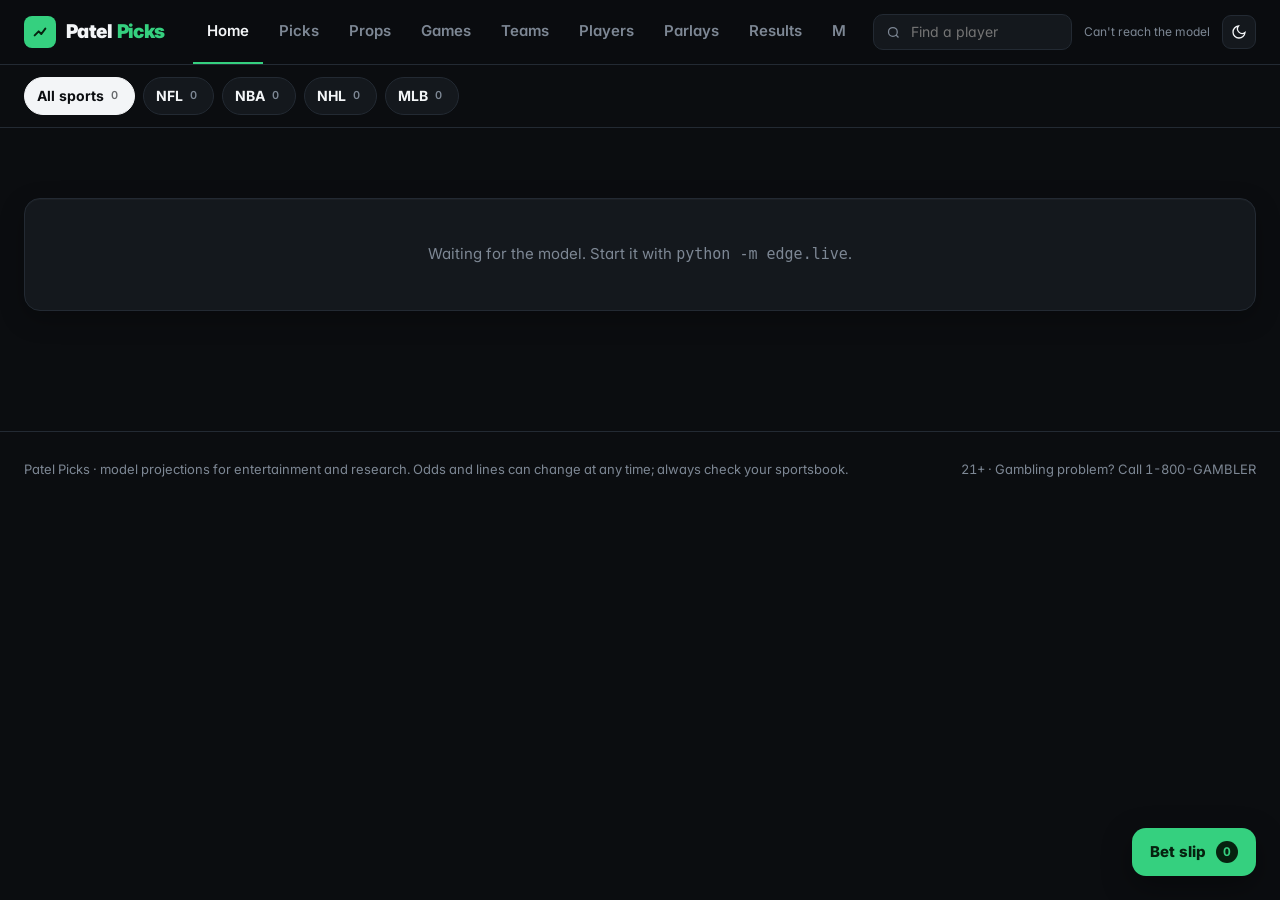
==== web/index.html @ 47a0e2b0 "Merge a6c08615571f9acd5035ccf985997f6c49878bfe into 767f4e6c9ce5c2189fecf7054cdefc708da5daf5" ====
<!doctype html>
<html lang="en" data-theme="dark">
<head>
<meta charset="utf-8">
<meta name="viewport" content="width=device-width, initial-scale=1, viewport-fit=cover">
<title>Patel Picks</title>
<meta name="description" content="Player prop projections for the NFL, NBA, NHL and MLB. Overs and unders with hit chances, grades and the stats behind every pick, updated all day.">
<meta property="og:title" content="Patel Picks">
<meta property="og:description" content="Player prop picks for every NFL, NBA, NHL and MLB game, with the stats behind each one.">
<meta property="og:type" content="website">
<meta name="theme-color" content="#0b0d10">
<link rel="manifest" href="manifest.webmanifest">
<link rel="apple-touch-icon" href="icons/apple-touch-icon.png">
<meta name="apple-mobile-web-app-capable" content="yes">
<meta name="mobile-web-app-capable" content="yes">
<meta name="apple-mobile-web-app-title" content="Patel Picks">
<meta name="apple-mobile-web-app-status-bar-style" content="black-translucent">
<link rel="stylesheet" href="pwa.css">
<script src="pwa.js" defer></script>
<link rel="icon" href="data:image/svg+xml,%3Csvg xmlns='http://www.w3.org/2000/svg' viewBox='0 0 64 64'%3E%3Crect width='64' height='64' rx='14' fill='%2335d07f'/%3E%3Cpath d='M14 44l14-14 9 9 14-18' fill='none' stroke='%230b0d10' stroke-width='7' stroke-linecap='round' stroke-linejoin='round'/%3E%3C/svg%3E">
<link rel="preconnect" href="https://fonts.googleapis.com">
<link href="https://fonts.googleapis.com/css2?family=Inter:wght@400;500;600;700;800;900&display=swap" rel="stylesheet">
<style>
:root,:root[data-theme="dark"]{
  --bg:#0b0d10;--bg2:#0f1216;--panel:#14181d;--panel2:#1a1f26;--panel3:#20262e;--line:#232a33;--line2:#2c343f;
  --ink:#f3f5f7;--ink2:#b9c1cc;--muted:#7d8794;
  --accent:#35d07f;--accent2:#1fb26a;--accent-ink:#06210f;--accent-soft:rgba(53,208,127,.12);
  --good:#35d07f;--good-soft:rgba(53,208,127,.14);--bad:#ff6b6b;--bad-soft:rgba(255,107,107,.13);
  --warn:#f5b942;--warn-soft:rgba(245,185,66,.14);--gold:#f5c451;
  --shadow:0 1px 0 rgba(255,255,255,.03) inset,0 8px 24px rgba(0,0,0,.25);
}
:root[data-theme="light"]{
  --bg:#f2f4f7;--bg2:#e9ecf1;--panel:#ffffff;--panel2:#f6f8fa;--panel3:#eef1f5;--line:#e3e7ed;--line2:#d6dce4;
  --ink:#0d1117;--ink2:#3d4652;--muted:#6c7684;
  --accent:#119c55;--accent2:#0b8547;--accent-ink:#ffffff;--accent-soft:rgba(17,156,85,.1);
  --good:#119c55;--good-soft:rgba(17,156,85,.1);--bad:#d43f3f;--bad-soft:rgba(212,63,63,.09);
  --warn:#a76400;--warn-soft:rgba(167,100,0,.1);--gold:#b7841b;
  --shadow:0 1px 2px rgba(15,23,42,.05),0 6px 18px rgba(15,23,42,.06);
}
*{box-sizing:border-box}
html,body{margin:0}
body{background:var(--bg);color:var(--ink);font:14px/1.45 Inter,-apple-system,BlinkMacSystemFont,"Segoe UI",sans-serif;-webkit-font-smoothing:antialiased;font-feature-settings:"tnum" 1,"cv11" 1}
a{color:inherit;text-decoration:none}
button{font:inherit;color:inherit;cursor:pointer}
img{display:block}
/* ---------- header ---------- */
header{position:sticky;top:0;z-index:30;background:color-mix(in srgb,var(--bg) 85%,transparent);backdrop-filter:saturate(1.4) blur(14px);border-bottom:1px solid var(--line)}
.hwrap{max-width:1280px;margin:0 auto;padding:0 24px;height:60px;display:flex;align-items:center;gap:28px}
.brand{display:flex;align-items:center;gap:10px;font-weight:900;font-size:17px;letter-spacing:-.03em;white-space:nowrap}
.brand .mk{width:28px;height:28px;border-radius:8px;background:var(--accent);display:grid;place-items:center;color:var(--accent-ink)}
.brand em{font-style:normal;color:var(--accent)}
nav.main{display:flex;gap:2px;height:100%;overflow-x:auto;scrollbar-width:none}
nav.main a{display:flex;align-items:center;padding:0 12px;color:var(--muted);font-weight:600;font-size:13.5px;border-bottom:2px solid transparent;white-space:nowrap}
nav.main a:hover{color:var(--ink)}
nav.main a.on{color:var(--ink);border-color:var(--accent)}
.hright{margin-left:auto;display:flex;align-items:center;gap:12px}
.live{font-size:12px;color:var(--muted);white-space:nowrap}
.dot{display:inline-block;width:7px;height:7px;border-radius:50%;background:var(--accent);margin-right:6px;animation:pulse 2s infinite}
@keyframes pulse{0%{box-shadow:0 0 0 0 rgba(53,208,127,.5)}70%{box-shadow:0 0 0 7px rgba(53,208,127,0)}100%{box-shadow:0 0 0 0 rgba(53,208,127,0)}}
.icon-btn{width:34px;height:34px;border-radius:9px;border:1px solid var(--line);background:var(--panel);display:grid;place-items:center}
.sub-bar{border-bottom:1px solid var(--line);background:var(--bg)}
.sbwrap{max-width:1280px;margin:0 auto;padding:10px 24px;display:flex;gap:8px;align-items:center;overflow-x:auto}
.sport{display:flex;align-items:center;gap:7px;border:1px solid var(--line);background:var(--panel);border-radius:999px;padding:6px 14px 6px 10px;font-weight:700;font-size:13px;white-space:nowrap}
.sport .c{font-size:11px;color:var(--muted);font-weight:600}
.sport.on{background:var(--ink);color:var(--bg);border-color:var(--ink)} .sport.on .c{color:var(--bg);opacity:.6}
/* ---------- layout ---------- */
main{max-width:1280px;margin:0 auto;padding:26px 24px 120px}
.ph{display:flex;align-items:flex-end;gap:16px;margin-bottom:18px;flex-wrap:wrap}
.ph h1{font-size:28px;font-weight:800;letter-spacing:-.035em;margin:0}
.ph p{margin:4px 0 0;color:var(--muted)}
.ph .act{margin-left:auto}
.sec{display:flex;align-items:center;margin:34px 0 14px}
.sec h2{font-size:18px;font-weight:800;letter-spacing:-.02em;margin:0}
.sec .more{margin-left:auto;font-size:13px;font-weight:600;color:var(--accent)}
.panel{background:var(--panel);border:1px solid var(--line);border-radius:16px;box-shadow:var(--shadow)}
.pad{padding:18px}
.muted{color:var(--muted)} .pos{color:var(--good)} .neg{color:var(--bad)}
.lbl{font-size:11px;font-weight:700;color:var(--muted);text-transform:uppercase;letter-spacing:.06em}
.kpis{display:grid;grid-template-columns:repeat(4,1fr);gap:12px}
.kpi{padding:16px 18px}
.kpi .v{font-size:28px;font-weight:800;letter-spacing:-.035em;margin-top:4px}
.kpi .d{font-size:12px;color:var(--muted)}
/* ---------- avatars ---------- */
.av{position:relative;flex:none;width:46px;height:46px}
.av .hs{width:46px;height:46px;border-radius:50%;background:var(--panel3);object-fit:cover;object-position:top;border:1px solid var(--line2)}
.av .fb{width:46px;height:46px;border-radius:50%;background:var(--panel3);display:grid;place-items:center;font-weight:800;color:var(--ink2);font-size:14px}
.av .tl{position:absolute;right:-4px;bottom:-3px;width:20px;height:20px;border-radius:50%;background:var(--panel);padding:2px;border:1px solid var(--line2)}
.av.lg,.av.lg .hs,.av.lg .fb{width:84px;height:84px}
.av.lg .tl{width:30px;height:30px}
.logo{width:22px;height:22px;object-fit:contain}
.logo.md{width:34px;height:34px} .logo.xl{width:64px;height:64px}
/* ---------- pick card ---------- */
.cards{display:grid;grid-template-columns:repeat(auto-fill,minmax(360px,1fr));gap:14px}
.pick{padding:16px;display:flex;flex-direction:column;gap:14px;transition:border-color .15s}
.pick:hover{border-color:var(--line2)}
.ptop{display:flex;align-items:center;gap:12px}
.pname{font-weight:700;font-size:15px;letter-spacing:-.01em;white-space:nowrap;overflow:hidden;text-overflow:ellipsis}
.pname:hover{color:var(--accent)}
.pmeta{font-size:12px;color:var(--muted);white-space:nowrap;overflow:hidden;text-overflow:ellipsis}
.conf{margin-left:auto;text-align:right}
.conf .v{font-size:22px;font-weight:800;letter-spacing:-.03em;line-height:1}
.conf .l{font-size:10.5px;color:var(--muted);font-weight:600;text-transform:uppercase;letter-spacing:.05em}
.market{display:flex;align-items:center;gap:10px;background:var(--panel2);border:1px solid var(--line);border-radius:12px;padding:10px 12px}
.market .side{font-weight:800;font-size:12px;border-radius:6px;padding:3px 7px;letter-spacing:.02em}
.side.over{background:var(--good-soft);color:var(--good)} .side.under{background:var(--bad-soft);color:var(--bad)}
.market .txt{font-weight:700;font-size:15px}
.market .txt small{font-weight:500;color:var(--muted);font-size:13px;margin-left:4px}
.odds{margin-left:auto;display:flex;flex-direction:column;align-items:center;justify-content:center;min-width:64px;padding:5px 10px;border-radius:9px;background:var(--panel3);border:1px solid var(--line2);font-weight:800;font-size:14px;line-height:1.1}
.odds small{font-size:9.5px;color:var(--muted);font-weight:600;letter-spacing:.04em;text-transform:uppercase}
.odds.add{transition:all .12s} .odds.add:hover{border-color:var(--accent)} .odds.add.on{background:var(--accent);border-color:var(--accent);color:var(--accent-ink)} .odds.add.on small{color:var(--accent-ink);opacity:.7}
.stats3{display:grid;grid-template-columns:repeat(4,1fr);gap:8px}
.st .l{font-size:10.5px;color:var(--muted);font-weight:600;text-transform:uppercase;letter-spacing:.05em}
.st .v{font-weight:700;font-size:14px;margin-top:2px}
.spark{display:flex;align-items:flex-end;gap:2px;height:26px}
.spark i{flex:1;border-radius:2px;background:var(--line2);min-height:3px}
.spark i.h{background:var(--good)} .spark i.m{background:var(--bad);opacity:.55}
.pfoot{display:flex;align-items:center;gap:10px;border-top:1px solid var(--line);padding-top:12px;font-size:12.5px}
.meter{display:flex;align-items:center;gap:7px;font-weight:700;font-size:12px;color:var(--ink2)}
.meter i{display:flex;gap:2px} .meter i b{width:7px;height:12px;border-radius:2px;background:var(--line2)} .meter i b.f{background:var(--accent)}
details.why{margin-left:auto}
details.why summary{list-style:none;cursor:pointer;color:var(--muted);font-weight:600;font-size:12.5px;display:flex;align-items:center;gap:4px}
details.why summary::-webkit-details-marker{display:none}
details.why summary:after{content:"›";transform:rotate(90deg);display:inline-block;transition:transform .15s}
details.why[open] summary:after{transform:rotate(-90deg)}
.whylist{margin:0;padding:12px 0 0;list-style:none;display:flex;flex-direction:column;gap:7px;font-size:13px;color:var(--ink2);grid-column:1/-1}
.whylist li{display:flex;gap:9px;align-items:flex-start}
.whylist li:before{content:"";flex:none;width:16px;height:16px;border-radius:50%;margin-top:1px;background:var(--good-soft) url("data:image/svg+xml,%3Csvg xmlns='http://www.w3.org/2000/svg' viewBox='0 0 16 16'%3E%3Cpath d='M4.5 8.2l2.2 2.2 4.8-4.8' fill='none' stroke='%2335d07f' stroke-width='1.8' stroke-linecap='round' stroke-linejoin='round'/%3E%3C/svg%3E") center/16px no-repeat}
.whylist li.c:before{background:var(--bad-soft) url("data:image/svg+xml,%3Csvg xmlns='http://www.w3.org/2000/svg' viewBox='0 0 16 16'%3E%3Cpath d='M5 8h6' fill='none' stroke='%23ff6b6b' stroke-width='1.8' stroke-linecap='round'/%3E%3C/svg%3E") center/16px no-repeat}
.why-wrap{display:none} .pick.open .why-wrap{display:block}
.tag{display:inline-flex;align-items:center;font-size:11px;font-weight:700;border-radius:6px;padding:2px 7px;letter-spacing:.02em}
.mv{margin-left:8px;font-size:12px;color:var(--muted);font-weight:600;white-space:nowrap}
.warnline{color:var(--warn)!important}
.tag.q{background:var(--warn-soft);color:var(--warn)} .tag.gray{background:var(--panel3);color:var(--muted)}
.tag.win{background:var(--good-soft);color:var(--good)} .tag.loss{background:var(--bad-soft);color:var(--bad)}
/* ---------- tables ---------- */
.tbl{overflow-x:auto}
table{border-collapse:collapse;width:100%}
th,td{padding:11px 14px;border-bottom:1px solid var(--line);text-align:left;white-space:nowrap}
th{font-size:10.5px;color:var(--muted);font-weight:700;text-transform:uppercase;letter-spacing:.06em;position:sticky;top:0;background:var(--panel);z-index:1}
th[data-s]{cursor:pointer;user-select:none} th[data-s]:hover{color:var(--ink)}
tr:last-child td{border-bottom:0}
tbody tr.go{cursor:pointer} tbody tr.go:hover td{background:var(--panel2)}
.r{text-align:right}
.pcell{display:flex;align-items:center;gap:10px}
.pcell .av,.pcell .av .hs,.pcell .av .fb{width:34px;height:34px} .pcell .av .tl{width:16px;height:16px}
.heat{display:inline-block;min-width:46px;text-align:center;padding:4px 6px;border-radius:7px;font-weight:700;font-size:12.5px}
/* ---------- controls ---------- */
.filters{display:flex;gap:8px;flex-wrap:wrap;align-items:center;margin-bottom:14px}
.search{display:flex;align-items:center;gap:8px;border:1px solid var(--line);background:var(--panel);border-radius:10px;padding:0 12px;height:38px;min-width:260px}
.search input{border:0;background:none;color:var(--ink);font:inherit;outline:none;width:100%}
select{border:1px solid var(--line);background:var(--panel);color:var(--ink);border-radius:10px;padding:0 10px;height:38px;font:inherit;font-weight:500}
.chip{border:1px solid var(--line);background:var(--panel);border-radius:999px;padding:7px 13px;font-weight:600;font-size:13px}
.chip.on{background:var(--accent-soft);border-color:var(--accent);color:var(--accent)}
.seg{display:inline-flex;background:var(--panel);border:1px solid var(--line);border-radius:11px;padding:3px;gap:2px}
.seg button{border:0;background:none;padding:7px 14px;border-radius:8px;font-weight:600;font-size:13px;color:var(--muted)}
.seg button.on{background:var(--panel3);color:var(--ink)}
/* ---------- games ---------- */
.gcards{display:grid;grid-template-columns:repeat(auto-fill,minmax(300px,1fr));gap:14px}
.gcard{padding:16px;display:block;transition:border-color .15s}
.gcard:hover{border-color:var(--line2)}
.gtime{display:flex;align-items:center;justify-content:space-between;font-size:12px;color:var(--muted);font-weight:600;margin-bottom:12px}
.trow{display:flex;align-items:center;gap:10px;padding:5px 0}
.trow .nm{font-weight:700;font-size:15px} .trow .rec{font-size:12px;color:var(--muted);margin-left:4px}
.trow .sc{margin-left:auto;font-weight:800;font-size:18px;letter-spacing:-.02em}
.trow .ln{width:64px;text-align:right;font-size:12.5px;color:var(--ink2);font-weight:600}
.wpbar{display:flex;height:5px;border-radius:3px;overflow:hidden;margin:12px 0 8px;background:var(--line)}
.gfoot{display:flex;justify-content:space-between;font-size:12px;color:var(--muted)}
.hero{display:grid;grid-template-columns:1fr auto 1fr;align-items:center;gap:20px;padding:26px}
.hero .t{display:flex;flex-direction:column;align-items:center;gap:8px;text-align:center}
.hero .t .nm{font-weight:800;font-size:18px} .hero .t .s{font-size:44px;font-weight:900;letter-spacing:-.04em;line-height:1}
.hero .mid{text-align:center;color:var(--muted);font-size:12px}
.script p{margin:0 0 10px;color:var(--ink2);line-height:1.6}
.script p:first-child{color:var(--ink);font-weight:600}
.two{display:grid;grid-template-columns:1.4fr 1fr;gap:14px}
.halves{display:grid;grid-template-columns:1fr 1fr;gap:14px}
/* ---------- player page ---------- */
.phero{display:flex;align-items:center;gap:20px;padding:22px}
.phero h1{margin:0;font-size:30px;font-weight:900;letter-spacing:-.035em}
.chart-big{display:flex;align-items:flex-end;gap:5px;height:170px;position:relative;padding-top:10px}
.chart-big .b{flex:1;display:flex;flex-direction:column;align-items:center;justify-content:flex-end;height:100%;gap:4px;position:relative}
.chart-big .b i{width:100%;max-width:34px;border-radius:5px 5px 2px 2px;background:var(--line2)}
.chart-big .b i.h{background:var(--good)} .chart-big .b i.m{background:var(--bad);opacity:.6}
.chart-big .b span{font-size:11px;font-weight:700} .chart-big .b em{font-style:normal;font-size:10px;color:var(--muted)}
.chart-big .ln{position:absolute;left:0;right:0;border-top:2px dashed var(--ink2);opacity:.6;z-index:2}
.chart-big .ln b{position:absolute;right:0;top:-20px;font-size:11px;background:var(--ink);color:var(--bg);padding:1px 6px;border-radius:5px}
.hits{display:grid;grid-template-columns:repeat(5,1fr);gap:8px}
.hit{border-radius:12px;padding:10px;text-align:center;border:1px solid var(--line)}
.hit .v{font-size:18px;font-weight:800} .hit .l{font-size:10.5px;color:var(--muted);font-weight:700;text-transform:uppercase;letter-spacing:.05em}
.kv{display:grid;grid-template-columns:auto 1fr;gap:9px 18px;font-size:13.5px}
.kv span:nth-child(odd){color:var(--muted)} .kv span:nth-child(even){font-weight:600}
.tags span{display:inline-block;background:var(--panel3);border:1px solid var(--line2);border-radius:8px;padding:3px 9px;margin:3px 5px 3px 0;font-size:12px;font-weight:500}
/* ---------- slip ---------- */
.slipbtn{position:fixed;right:24px;bottom:24px;z-index:40;background:var(--accent);color:var(--accent-ink);border:0;border-radius:14px;padding:13px 18px;font-weight:800;box-shadow:0 10px 30px rgba(0,0,0,.35);display:flex;align-items:center;gap:10px}
.slipbtn.up::after{content:"";position:absolute;top:-4px;right:-4px;width:12px;height:12px;border-radius:50%;background:#22c55e;border:2px solid var(--bg,#000)}
.slipbtn b{background:var(--accent-ink);color:var(--accent);border-radius:999px;min-width:22px;height:22px;display:grid;place-items:center;font-size:12px;padding:0 6px}
.drawer{position:fixed;top:0;right:0;bottom:0;width:min(420px,100%);background:var(--panel);border-left:1px solid var(--line);z-index:50;transform:translateX(100%);transition:transform .22s ease;display:flex;flex-direction:column}
.drawer.open{transform:none;box-shadow:-20px 0 50px rgba(0,0,0,.4)}
.dh{padding:18px;border-bottom:1px solid var(--line);display:flex;align-items:center;gap:8px}
.db{padding:6px 18px;overflow-y:auto;flex:1}
.df{padding:18px;border-top:1px solid var(--line);background:var(--panel2)}
.leg{display:flex;gap:12px;align-items:center;padding:14px 0;border-bottom:1px solid var(--line)}
.x{margin-left:auto;border:0;background:var(--panel3);border-radius:9px;padding:7px 11px;font-weight:600}
.rm{border:0;background:none;color:var(--muted);font-size:20px;margin-left:auto}
.btn{border:0;border-radius:11px;padding:11px 16px;font-weight:700;background:var(--panel3);width:100%}
.btn.pri{background:var(--accent);color:var(--accent-ink)}
.note{font-size:12.5px;color:var(--muted);line-height:1.5}
.notice{display:flex;gap:10px;background:var(--panel);border:1px solid var(--line);border-left:3px solid var(--warn);border-radius:12px;padding:12px 14px;font-size:13px;color:var(--ink2);margin-bottom:16px}
.empty{color:var(--muted);padding:44px 20px;text-align:center}
/* ---------- parlays ---------- */
.parlay{padding:18px;display:flex;flex-direction:column;gap:12px}
.parlay .hd{display:flex;align-items:center;gap:10px}
.parlay .hd b{font-size:16px;font-weight:800}
.plegs{display:flex;flex-direction:column}
.pleg{display:flex;align-items:center;gap:10px;padding:9px 0;border-bottom:1px dashed var(--line)}
.pleg:last-child{border-bottom:0}
.pleg .av,.pleg .av .hs,.pleg .av .fb{width:32px;height:32px} .pleg .av .tl{display:none}
.payout{display:grid;grid-template-columns:repeat(3,1fr);gap:8px;background:var(--panel2);border-radius:12px;padding:12px}
.payout .v{font-size:19px;font-weight:800;letter-spacing:-.02em}
/* ---------- charts ---------- */
.chart{position:relative}
.chart svg{display:block;width:100%;height:auto;overflow:visible}
.tip{position:absolute;pointer-events:none;background:var(--ink);color:var(--bg);font-size:12px;font-weight:600;padding:6px 9px;border-radius:8px;white-space:nowrap;transform:translate(-50%,-120%);opacity:0;transition:opacity .1s;z-index:3}
@media (max-width:900px){
  .hwrap{padding:0 14px;gap:14px} .live{display:none} main{padding:18px 14px 120px} .sbwrap{padding:10px 14px}
  .kpis{grid-template-columns:repeat(2,1fr)} .two,.halves{grid-template-columns:1fr} .cards,.gcards{grid-template-columns:1fr}
  .hero{grid-template-columns:1fr auto 1fr;padding:18px;gap:8px} .hero .t .s{font-size:32px} .hits{grid-template-columns:repeat(3,1fr)}
  .search{min-width:0;flex:1} .stats3{grid-template-columns:repeat(2,1fr)}
}

/* ===== v3: larger type, organized layout ===== */
body{font-size:15px}
.hwrap{max-width:1360px;height:64px} main{max-width:1360px;padding:30px 24px 120px} .sbwrap{max-width:1360px;padding:12px 24px}
.brand{font-size:19px} .brand .mk{width:32px;height:32px}
nav.main a{font-size:15px;padding:0 14px}
.sport{font-size:14px;padding:8px 16px 8px 12px}
.ph h1{font-size:34px} .ph p{font-size:15.5px}
.sec{margin:40px 0 16px} .sec h2{font-size:22px} .sec .sub{color:var(--muted);font-size:14px;margin-left:12px}
.lbl{font-size:12px}
.kpi .v{font-size:32px} .kpi .d{font-size:13px}
.av,.av .hs,.av .fb{width:56px;height:56px} .av .tl{width:24px;height:24px}
.pname{font-size:17px} .pmeta{font-size:13.5px}
.conf .v{font-size:30px} .conf .l{font-size:11.5px}
.market{padding:12px 14px} .market .txt{font-size:19px} .market .txt small{font-size:14px} .market .side{font-size:13px;padding:4px 9px}
.odds{font-size:16px;min-width:72px;padding:7px 12px} .odds small{font-size:10.5px}
.st .l{font-size:11.5px} .st .v{font-size:17px}
.pfoot{font-size:13.5px}
.note{font-size:13.5px}
th{font-size:11.5px;padding:13px 16px} td{padding:13px 16px;font-size:14.5px}
.pcell .av,.pcell .av .hs,.pcell .av .fb{width:40px;height:40px} .pcell .av .tl{width:18px;height:18px}
.heat{font-size:13.5px;min-width:52px}
.search{height:44px;min-width:320px} select{height:44px;font-size:14.5px} .chip{font-size:14px;padding:9px 15px} .seg button{font-size:14px;padding:9px 16px}
.trow .nm{font-size:16.5px} .trow .sc{font-size:20px}
.cards{grid-template-columns:repeat(auto-fill,minmax(400px,1fr));gap:16px}
.cols2{display:grid;grid-template-columns:1fr 1fr;gap:16px}
.listhd{display:flex;align-items:center;gap:10px;padding:16px 18px;border-bottom:1px solid var(--line)}
.listhd h3{margin:0;font-size:18px;font-weight:800;letter-spacing:-.02em}
.listhd .badge{font-size:12px;font-weight:800;border-radius:7px;padding:4px 9px}
.prow{display:grid;grid-template-columns:auto minmax(0,1fr) 210px 150px auto;gap:14px;align-items:center;padding:12px 18px;border-bottom:1px solid var(--line)}
.prow:last-child{border-bottom:0} .prow:hover{background:var(--panel2)}
.prow .av,.prow .av .hs,.prow .av .fb{width:48px;height:48px} .prow .av .tl{width:20px;height:20px}
.prow .pname{font-size:16px;display:block}
.prow .ln{font-weight:800;font-size:16px} .prow .ln small{display:block;font-size:12.5px;color:var(--muted);font-weight:500}
.prow .ch{text-align:right;font-weight:800;font-size:18px} .prow .ch small{display:block;font-size:12.5px;color:var(--muted);font-weight:500}
.side.over,.side.under{font-weight:800;border-radius:6px;padding:3px 8px;font-size:13px}
.grid2{display:grid;grid-template-columns:1fr 1fr;gap:0 20px}@media(max-width:900px){.grid2{grid-template-columns:1fr}}
.tabs{display:flex;gap:6px;border-bottom:1px solid var(--line);margin-bottom:20px;overflow-x:auto}
.tabs button{border:0;background:none;padding:12px 16px;font-weight:700;font-size:15px;color:var(--muted);border-bottom:2px solid transparent;white-space:nowrap}
.tabs button.on{color:var(--ink);border-color:var(--accent)} .tabs button .c{font-size:12px;color:var(--muted);margin-left:6px;font-weight:600}
.tcell{display:flex;align-items:center;gap:12px} .tcell .logo{width:30px;height:30px}
.rank{color:var(--muted);font-size:12px;margin-left:4px}
.thero{display:flex;align-items:center;gap:22px;padding:24px}
.thero h1{margin:0;font-size:34px;font-weight:900;letter-spacing:-.035em}
.statgrid{display:grid;grid-template-columns:repeat(6,1fr);gap:12px}
.sbox{padding:14px 16px} .sbox .v{font-size:24px;font-weight:800;letter-spacing:-.02em;margin-top:2px}
@media (max-width:1000px){.cols2{grid-template-columns:1fr}.statgrid{grid-template-columns:repeat(3,1fr)}.prow{grid-template-columns:auto minmax(0,1fr) auto auto}.prow .hideS{display:none}}

/* ===== v4 polish ===== */
.eyebrow{font-size:12px;font-weight:800;letter-spacing:.09em;text-transform:uppercase;color:var(--accent)}
.ph h1{margin-top:4px}
.info{display:flex;align-items:center;gap:10px;font-size:13.5px;color:var(--ink2);margin:-4px 0 18px}
.info a{color:var(--accent);font-weight:600}
.info .i{width:20px;height:20px;border-radius:50%;border:1.5px solid var(--muted);display:grid;place-items:center;font-size:11px;font-weight:800;color:var(--muted);flex:none;font-style:italic}
.plist{overflow:hidden}
.prow{display:grid;grid-template-columns:minmax(0,1.7fr) minmax(0,1.4fr) 64px 150px 110px 90px 96px;gap:16px;align-items:center;padding:12px 20px;border-bottom:1px solid var(--line)}
.prow.cmp{grid-template-columns:minmax(0,1.5fr) minmax(0,1.3fr) 110px 92px}
.prow .pc{display:flex;align-items:center;gap:12px;min-width:0}
.prow .pc>div:last-child{min-width:0}
.prow .pname{font-size:15.5px;display:block;white-space:nowrap;overflow:hidden;text-overflow:ellipsis}
.prow .pmeta{white-space:nowrap;overflow:hidden;text-overflow:ellipsis}
.prow .prop .pl{font-size:13px;color:var(--ink2);font-weight:600;margin-bottom:4px;white-space:nowrap;overflow:hidden;text-overflow:ellipsis}
.prow .c{text-align:center} .prow .r{text-align:right}
.prow .odds{display:inline-flex;min-width:76px}
.phead{padding:10px 20px;background:var(--panel2);font-size:11px;font-weight:700;color:var(--muted);text-transform:uppercase;letter-spacing:.07em}
.phead:hover{background:var(--panel2)!important}
.hitc{display:flex;align-items:center;gap:10px} .hitc b{font-size:16px;min-width:42px}
.bar{flex:1;height:6px;border-radius:3px;background:var(--line2);overflow:hidden} .bar i{display:block;height:100%;border-radius:3px}
.grade{display:inline-grid;place-items:center;width:38px;height:30px;border-radius:8px;font-weight:900;font-size:14px;letter-spacing:-.02em}
.grade.gAp{background:var(--accent);color:var(--accent-ink)} .grade.gA{background:var(--good-soft);color:var(--good);box-shadow:inset 0 0 0 1px var(--good)}
.grade.gB{background:var(--panel3);color:var(--ink)} .grade.gC{background:var(--panel2);color:var(--muted)}
.potd{display:grid;grid-template-columns:1.4fr 1fr;gap:24px;padding:24px 26px;background:linear-gradient(135deg,color-mix(in srgb,var(--accent) 9%,var(--panel)) 0%,var(--panel) 55%);border-color:color-mix(in srgb,var(--accent) 30%,var(--line))}
.potd .pname.big{font-size:24px;font-weight:800;letter-spacing:-.02em}
.dayhd{display:flex;align-items:baseline;gap:10px;margin:26px 0 12px;font-size:15px;font-weight:800;letter-spacing:-.01em} .dayhd .n{color:var(--muted);font-weight:600;font-size:13px}
.locknote{margin-top:10px;font-size:12.5px;color:var(--muted);font-weight:600}
.potd-pick{margin-top:8px;font-size:16px;font-weight:600;color:var(--ink2)} .potd-pick .side{font-size:15px;padding:4px 10px}
.potd .whylist{padding-top:16px}
.potd-r{display:grid;grid-template-columns:1fr 1fr;gap:18px;align-content:center}
.potd-r .v.big{font-size:34px;font-weight:900;letter-spacing:-.03em}
footer.site{max-width:1360px;margin:0 auto;padding:28px 24px 100px;border-top:1px solid var(--line);color:var(--muted);font-size:13px;display:flex;gap:24px;flex-wrap:wrap;justify-content:space-between}
@media (max-width:1100px){.prow{grid-template-columns:minmax(0,1.5fr) minmax(0,1.2fr) 48px 120px 90px}.prow>div:nth-child(5),.prow>div:nth-child(6){display:none}.phead>div:nth-child(5),.phead>div:nth-child(6){display:none}}
@media (max-width:760px){.potd{grid-template-columns:1fr}.potd-r{grid-template-columns:1fr 1fr}
 .prow,.prow.cmp{grid-template-columns:minmax(0,1fr) auto;grid-template-areas:"pc oc" "prop hc";row-gap:10px;column-gap:12px;padding:14px 16px}
 .prow .pc{grid-area:pc}.prow .prop{grid-area:prop}.prow .hcell{grid-area:hc;width:130px}.prow .oc{grid-area:oc}
 .prow .xcol{display:none}.phead{display:none}.prow .prop .pl{margin-bottom:3px}}
.gsearch{display:flex;align-items:center;gap:8px;height:36px;border:1px solid var(--line);background:var(--panel);border-radius:10px;padding:0 12px;color:var(--muted)}
.gsearch input{border:0;background:none;outline:none;color:var(--ink);font:inherit;font-size:14px;width:150px}
@media (max-width:900px){.gsearch input{width:90px}}
.prow[data-tg]{cursor:pointer;transition:background .12s}
.prow.open{background:var(--panel2)}
.prow .chev{display:inline-block;margin-left:10px;color:var(--muted);font-size:20px;line-height:1;transition:transform .15s;vertical-align:middle}
.prow.open .chev{transform:rotate(90deg);color:var(--accent)}
.prow .oc{display:flex;align-items:center;justify-content:flex-end}
.detail{grid-column:1/-1;display:grid;grid-template-columns:1.1fr 1.3fr 1fr;gap:22px;padding:18px 4px 6px;margin-top:6px;border-top:1px dashed var(--line2);cursor:default}
.detail .dt{font-size:11.5px;font-weight:800;text-transform:uppercase;letter-spacing:.07em;color:var(--muted);margin-bottom:10px}
.detail .whylist{padding:0}
.dchart{position:relative;display:flex;align-items:flex-end;gap:5px;height:140px}
.dchart .b{flex:1;display:flex;flex-direction:column;align-items:center;justify-content:flex-end;height:100%;gap:2px}
.dchart .b i{width:100%;max-width:30px;border-radius:5px 5px 2px 2px}
.dchart .b i.h{background:var(--good)} .dchart .b i.m{background:var(--bad);opacity:.7}
.dchart .b span{font-size:11.5px;font-weight:700;line-height:16px} .dchart .b em{font-style:normal;font-size:10px;color:var(--muted);line-height:17px;height:17px}
.dchart .ln{position:absolute;left:0;right:0;border-top:2px dashed var(--ink2);opacity:.75;pointer-events:none}
.dchart .ln b{position:absolute;right:0;top:-19px;font-size:10.5px;background:var(--ink);color:var(--bg);padding:1px 6px;border-radius:5px}
.dhits{display:grid;grid-template-columns:repeat(5,1fr);gap:6px;margin-top:14px}
.dhb{border-radius:10px;padding:8px 4px;text-align:center;border:1px solid var(--line)} .dhb b{display:block;font-size:15px} .dhb span{display:block;font-size:10.5px;color:var(--muted);font-weight:700;text-transform:uppercase;letter-spacing:.04em}
.dk{display:flex;justify-content:space-between;gap:12px;padding:7px 0;border-bottom:1px solid var(--line);font-size:13.5px} .dk span{color:var(--muted)} .dk b{text-align:right} .dk small{color:var(--muted);font-weight:500}
@media (max-width:1100px){.detail{grid-template-columns:1fr 1fr}.detail .dcol:first-child{grid-column:1/-1}}
@media (max-width:760px){.detail{grid-area:det;grid-template-columns:1fr}.prow.open{grid-template-areas:"pc oc" "prop hc" "det det"}.dhits{grid-template-columns:repeat(3,1fr)}}
.cdet .detail{grid-template-columns:1fr;padding:14px 0 0;border-top:1px solid var(--line)}
.cdet .detail .dcol:first-child{grid-column:auto}
tr.xrow{cursor:pointer} tr.xrow:hover td,tr.xrow.on td{background:var(--panel2)} tr.xrow.on td{border-bottom:0}
tr.xdet td{background:var(--panel2);white-space:normal;padding:4px 20px 18px}
tr.xdet .detail{margin-top:0}
.cards{align-items:start}

/* phone tab bar */
.tabbar,.moresheet{display:none}
@media (max-width:760px){
  nav.main{display:none}
  .tabbar{display:grid;grid-template-columns:repeat(6,1fr);position:fixed;left:0;right:0;bottom:0;z-index:45;background:color-mix(in srgb,var(--bg) 92%,transparent);backdrop-filter:blur(14px);-webkit-backdrop-filter:blur(14px);border-top:1px solid var(--line);padding:6px 4px calc(6px + env(safe-area-inset-bottom))}
  .tabbar a,.tabbar button{display:flex;flex-direction:column;align-items:center;gap:3px;padding:4px 0;color:var(--muted);font-size:11px;font-weight:600;background:none;border:0;font-family:inherit}
  .tabbar svg{width:22px;height:22px}
  .tabbar .on{color:var(--accent)}
  .moresheet.open{display:block;position:fixed;left:10px;right:10px;bottom:calc(70px + env(safe-area-inset-bottom));z-index:46;background:var(--panel);border:1px solid var(--line2);border-radius:16px;padding:6px;box-shadow:0 18px 40px rgba(0,0,0,.45)}
  .moresheet a{display:block;padding:14px 16px;font-weight:600;font-size:16px;border-radius:10px;color:var(--ink)}
  .moresheet a.on{color:var(--accent)} .moresheet a:active{background:var(--panel2)}
  .slipbtn{bottom:calc(78px + env(safe-area-inset-bottom));right:14px}
  footer.site{padding-bottom:90px}
}
</style>
</head>
<body>
<header><div class="hwrap">
  <a class="brand" href="#/"><span class="mk"><svg width="16" height="16" viewBox="0 0 24 24" fill="none" stroke="currentColor" stroke-width="3" stroke-linecap="round" stroke-linejoin="round"><path d="M4 17l6-6 4 4 6-8"/></svg></span><span>Patel <em>Picks</em></span></a>
  <nav class="main" id="nav"></nav>
  <div class="hright"><label class="gsearch"><svg width="15" height="15" viewBox="0 0 24 24" fill="none" stroke="currentColor" stroke-width="2"><circle cx="11" cy="11" r="7"/><path d="M20 20l-4-4"/></svg><input id="gq" placeholder="Find a player" autocomplete="off"></label><span class="live" id="live"></span>
    <button class="icon-btn" id="theme" aria-label="Toggle light and dark"><svg width="16" height="16" viewBox="0 0 24 24" fill="none" stroke="currentColor" stroke-width="2"><path d="M21 12.8A9 9 0 1 1 11.2 3a7 7 0 0 0 9.8 9.8z"/></svg></button></div>
</div></header>
<div class="sub-bar"><div class="sbwrap" id="sports"></div></div>
<main id="main"></main>
<footer class="site"><span>Patel Picks · model projections for entertainment and research. Odds and lines can change at any time; always check your sportsbook.</span><span>21+ · Gambling problem? Call 1-800-GAMBLER</span></footer>
<nav class="tabbar" id="tabbar" aria-label="Sections"></nav><div class="moresheet" id="more"></div>
<button class="slipbtn" id="slipbtn">Bet slip <b id="slipn">0</b></button>
<aside class="drawer" id="slip" aria-label="Bet slip"></aside>
<script>
/* ===== state ===== */
const NAV=[["","Home"],["picks","Picks"],["props","Props"],["games","Games"],["teams","Teams"],["players","Players"],["parlays","Parlays"],["results","Results"],["model","Model"]];
const SPORTS=[["all","All sports"],["nfl","NFL"],["nba","NBA"],["nhl","NHL"],["mlb","MLB"]];
let S=null, D=null, league=ls("league","all"), slip=JSON.parse(ls("slip","[]")||"[]"), sort={}, F={}, open=new Set();
function ls(k,d){try{return localStorage.getItem("eb_"+k)??d}catch(e){return d}}
function lset(k,v){try{localStorage.setItem("eb_"+k,v)}catch(e){}}
document.documentElement.dataset.theme=ls("theme","dark");
const $=s=>document.querySelector(s);
const esc=s=>String(s??"").replace(/[&<>"']/g,c=>({"&":"&amp;","<":"&lt;",">":"&gt;",'"':"&quot;","'":"&#39;"}[c]));
const pct=(p,d=0)=>p==null?"–":(p*100).toFixed(d)+"%";
const odds=a=>a==null?"–":(a>0?"+":"")+Math.round(a);
const evtxt=e=>e==null?'<span class="muted">—</span>':`<span class="${e>0?"pos":"neg"}">${e>0?"+":""}${(e*100).toFixed(1)}%</span>`;
const units=u=>u==null?"–":`<span class="${u>=0?"pos":"neg"}">${u>=0?"+":""}${(+u).toFixed(2)}u</span>`;
const dec=a=>a>0?1+a/100:1+100/-a;
const toAm=d=>d>=2?Math.round((d-1)*100):Math.round(-100/(d-1));
const inLg=x=>league==="all"||x.league===league;
const BOOK={DraftKings:"DK",draftkings:"DK",fanduel:"FD",betmgm:"MGM",caesars:"CZR",espnbet:"ESPN",betrivers:"BR",fanatics:"FAN"};
const bk=b=>BOOK[b]||b;
const timeOf=d=>new Date(d).toLocaleString([], {weekday:"short",hour:"numeric",minute:"2-digit"});
/* game days are calendar dates in US Eastern time, so a 10pm Sunday game is a Sunday game everywhere */
const ET_TZ="America/New_York";
const etDay=d=>new Date(d).toLocaleDateString("en-CA",{timeZone:ET_TZ});
const todayET=()=>etDay(Date.now());
const addDays=(day,n)=>{const t=new Date(day+"T12:00:00Z");t.setUTCDate(t.getUTCDate()+n);return t.toISOString().slice(0,10)};
const dayOf=x=>x.game_day||(x.start?etDay(x.start):x.date?etDay(x.date):_G.get(x.game_id)?etDay(_G.get(x.game_id).date):"");
function dayLabel(d){if(!d)return "Upcoming";
  const nice=new Date(d+"T12:00:00Z").toLocaleDateString([], {weekday:"long",month:"short",day:"numeric",timeZone:"UTC"}), t=todayET();
  return d===t?`Today · ${nice}`:d===addDays(t,1)?`Tomorrow · ${nice}`:nice}
/* split a list into one section per game day, nearest day first, keeping each list's own order */
function byDay(items){const m=new Map();for(const x of items){const d=dayOf(x);if(!m.has(d))m.set(d,[]);m.get(d).push(x)}
  return [...m.entries()].sort((a,b)=>a[0]<b[0]?-1:a[0]>b[0]?1:0)}
const dayHd=(d,n,what)=>`<div class="dayhd">${esc(dayLabel(d))}${n!=null?`<span class="n">${n} ${what||(n===1?"play":"plays")}</span>`:""}</div>`;

/* ===== lookups ===== */
const L=()=>D?.leagues||[];
let _P=new Map(),_G=new Map(),_M={};
let _PB=new Map();
function index(){_P=new Map();_G=new Map();_M={};_PB=new Map();
  for(const [lg,v] of Object.entries(S?.leagues||{}))for(const [k,m] of Object.entries(v.team_meta||{}))_M[lg+":"+k]={...m};
  for(const [lg,v] of Object.entries(S?.leagues||{}))for(const t of v.teams||[])Object.assign(_M[lg+":"+t.team_id]||(_M[lg+":"+t.team_id]={}),{record:`${t.w}-${t.l}`});
  for(const l of L()){for(const [k,v] of Object.entries(l.team_meta||{}))_M[l.league+":"+k]={..._M[l.league+":"+k],...Object.fromEntries(Object.entries(v).filter(([,x])=>x))};
    for(const p of l.players){if(!_PB.has(l.league+":"+p.player_id))_PB.set(l.league+":"+p.player_id,p)}
  }
  for(const l of L()){
    for(const p of l.players){p.league=l.league;_P.set(p.player_id+"_"+p.game_id,p)}
    for(const g of l.games){g.league=l.league;_G.set(g.game_id,g)}}}
const players=()=>[..._P.values()], games=()=>[..._G.values()];
const meta=(lg,id)=>_M[lg+":"+id]||{};
const abbr=(lg,id,name)=>meta(lg,id).abbr||String(name||"").split(" ").slice(-1)[0].slice(0,3).toUpperCase();
const pk=(pid,gid)=>pid+"_"+gid;
function logo(lg,id,cls="logo"){const m=meta(lg,id);return m.logo?`<img class="${cls}" src="${esc(m.logo)}" alt="" loading="lazy">`:`<span class="${cls}"></span>`}
function headshot(lg,pid,name,teamId,cls="av"){
  const src=`https://a.espncdn.com/combiner/i?img=/i/headshots/${lg}/players/full/${pid}.png&w=96&h=96&scale=crop&cquality=60`;
  const ini=String(name).split(" ").map(w=>w[0]).slice(0,2).join("");
  const m=teamId?meta(lg,teamId):{};
  return `<div class="${cls}"><img class="hs" src="${src}" alt="" loading="lazy" onerror="this.outerHTML='<div class=fb>${esc(ini)}</div>'">${m.logo?`<img class="tl" src="${esc(m.logo)}" alt="">`:""}</div>`}
const legKey=x=>[x.game_id,x.player_id,x.stat,x.side,x.book].join("|");
const inSlip=x=>slip.some(l=>l.key===legKey(x));
const slim=x=>({key:legKey(x),league:x.league,game_id:x.game_id,player_id:x.player_id,team_id:x.team_id,player:x.player,team:x.team,opp:x.opp,stat:x.stat,label:x.label,side:x.side,line:x.line,price:x.price,p:x.p,book:x.book,books:x.books||null});
const confColor=p=>p>=.62?"var(--good)":p>=.55?"var(--ink)":"var(--ink2)";
function heat(v,n){if(v==null)return '<span class="muted">–</span>';
  const a=Math.min(.32,Math.abs(v-.5)*.9), col=v>=.5?`rgba(53,208,127,${a})`:`rgba(255,107,107,${a})`;
  return `<span class="heat" style="background:${col}">${Math.round(v*100)}%${n?`<span class="muted" style="font-weight:500"> ${n}</span>`:""}</span>`}
function meter(s){const n=Math.round((s||0)/2);return `<span class="meter" title="Edge score ${s?.toFixed(1)}/10 (10 = 15%+ expected value)"><i>${[1,2,3,4,5].map(i=>`<b class="${i<=n?"f":""}"></b>`).join("")}</i>${(s||0).toFixed(1)}</span>`}


const TABS=[["","Home",'<path d="M3 11l9-8 9 8v9a1 1 0 0 1-1 1h-5v-6H9v6H4a1 1 0 0 1-1-1z"/>'],["picks","Picks",'<path d="M9 11l3 3 8-8"/><path d="M20 12v7a2 2 0 0 1-2 2H6a2 2 0 0 1-2-2V5a2 2 0 0 1 2-2h9"/>'],
  ["props","Props",'<path d="M4 6h16M4 12h16M4 18h10"/>'],["games","Games",'<rect x="3" y="4" width="18" height="17" rx="2"/><path d="M3 9h18M8 2v4M16 2v4"/>'],["players","Players",'<circle cx="12" cy="8" r="4"/><path d="M4 21c0-4 4-6 8-6s8 2 8 6"/>']];
const MORE=[["teams","Teams"],["parlays","Parlays"],["results","Results"],["model","How the model works"]];
function tabbar(r){const sec=(r==="game"?"games":r==="player"||r==="ps"?"players":r==="team"?"teams":r);
  const inMore=MORE.some(([h])=>h===sec);
  $("#tabbar").innerHTML=TABS.map(([h,n,i])=>`<a href="#/${h}" class="${sec===h?"on":""}"><svg viewBox="0 0 24 24" fill="none" stroke="currentColor" stroke-width="2" stroke-linecap="round" stroke-linejoin="round">${i}</svg>${n}</a>`).join("")
   +`<button data-more class="${inMore?"on":""}"><svg viewBox="0 0 24 24" fill="none" stroke="currentColor" stroke-width="2" stroke-linecap="round"><circle cx="5" cy="12" r="1.5"/><circle cx="12" cy="12" r="1.5"/><circle cx="19" cy="12" r="1.5"/></svg>More</button>`;
  $("#more").innerHTML=MORE.map(([h,n])=>`<a href="#/${h}" class="${sec===h?"on":""}">${n}</a>`).join("");
  $("#more").classList.remove("open")}
/* ===== shell ===== */
function shell(){
  const r=route()[0];
  tabbar(r);
  $("#nav").innerHTML=NAV.map(([h,n])=>`<a href="#/${h}" class="${(r===h)||(r==="game"&&h==="games")||((r==="player"||r==="ps")&&h==="players")||(r==="team"&&h==="teams")?"on":""}">${n}</a>`).join("");
  const counts={all:games().length}; for(const g of games())counts[g.league]=(counts[g.league]||0)+1;
  $("#sports").innerHTML=SPORTS.map(([k,n])=>`<button class="sport ${k===league?"on":""}" data-lg="${k}">${n}<span class="c">${counts[k]||0}</span></button>`).join("");
  $("#slipn").textContent=slip.length;
}
const route=()=>location.hash.replace(/^#\/?/,"").split("/");
window.addEventListener("hashchange",()=>{render();scrollTo(0,0)});

/* ===== pick card ===== */
function pickCard(x){
  const p=_P.get(pk(x.player_id,x.game_id)), s=p?.stats?.[x.stat];
  const log=(s?.log||[]).slice(-10), hits=log.map(e=>x.side==="over"?e[2]>x.line:e[2]<x.line);
  const mx=Math.max(1,...log.map(e=>e[2]),x.line);
  const h=x.hit_l10, hn=h?(x.side==="over"?h.over:h.n-h.over):null;
  const w=x.why||{pro:[],con:[]}, id=legKey(x);
  const g=_G.get(x.game_id);
  return `<div class="panel pick ${open.has(id)?"open":""}">
   <div class="ptop">${headshot(x.league,x.player_id,x.player,x.team_id)}
    <div style="min-width:0"><a class="pname" href="#/player/${pk(x.player_id,x.game_id)}">${esc(x.player)}</a>
     <div class="pmeta">${esc(x.pos||"")} · ${esc(abbr(x.league,x.team_id,x.team))} ${g&&g.home_id===x.team_id?"vs":"@"} ${esc(abbr(x.league,x.opp_id,x.opp))}${g?" · "+timeOf(g.date):""} ${x.status?`<span class="tag q">${esc(x.status)}</span>`:""}</div></div>
    <div class="conf"><div class="v" style="color:${confColor(x.p)}">${Math.round(x.p*100)}%</div><div class="l">Hit chance</div></div></div>
   <div class="market"><span class="side ${x.side}">${x.side==="over"?"OVER":"UNDER"}</span><span class="txt">${x.line}<small>${esc(x.label)}${lineMove(x)}${roleTag(x)}</small></span>
    <button class="odds add ${inSlip(x)?"on":""}" data-add='${esc(JSON.stringify(slim(x)))}' title="Add to bet slip">${odds(x.price)}<small>${esc(bk(x.book))}</small></button></div>
   <div class="stats3">
    <div class="st"><div class="l">Projection</div><div class="v">${x.proj??"–"}</div></div>
    <div class="st"><div class="l">Expected value</div><div class="v">${evtxt(x.ev)}</div></div>
    <div class="st"><div class="l">Last 10</div><div class="v">${hn!=null?`${hn}/${h.n}`:"–"}</div></div>
    <div class="st"><div class="l">Trend</div><div class="spark">${log.map((e,i)=>`<i class="${hits[i]?"h":"m"}" style="height:${Math.max(12,e[2]/mx*100)}%"></i>`).join("")||'<span class="muted">–</span>'}</div></div>
   </div>
   <div class="pfoot">${x.score!=null&&x.proven!==false?meter(x.score):x.proven===false?'<span class="tag gray">Unproven</span>':""}
    <span class="muted" style="overflow:hidden;text-overflow:ellipsis;white-space:nowrap;flex:1">${esc(w.pro[1]||w.pro[0]||"")}</span>
    <button class="chip" data-open="${esc(id)}" style="padding:4px 10px;font-size:12px">${open.has(id)?"Hide":"Why & stats"}</button></div>
   ${open.has(id)?`<div class="cdet">${pickDetail(x)}</div>`:""}
  </div>`}

/* ===== pages ===== */
const kpi=(l,v,d)=>`<div class="panel kpi"><div class="lbl">${l}</div><div class="v">${v}</div><div class="d">${d||"&nbsp;"}</div></div>`;
const rec=r=>r&&r.wins!=null?`${r.wins}-${r.losses}${r.pushes?"-"+r.pushes:""}`:"0-0";

function _oldToday(){
  const B=D.boards||{}, o=D.results?.overall||{}, sheet=(B.sheet||[]).filter(inLg), gs=games().filter(inLg), parl=(B.parlays||[]).filter(p=>p.legs.every(inLg));
  return `<div class="ph"><div><h1>Today's card</h1><p>${new Date().toLocaleDateString([], {weekday:"long",month:"long",day:"numeric"})} · ${gs.length} games · lines refresh every ${D.refresh_minutes} minutes</p></div></div>
  ${notice()}
  <div class="kpis">${kpi("Best bets",sheet.length,"cleared the backtest bar")}${kpi("Record",rec(o),o.pending?`${o.pending} pending`:"graded automatically")}
   ${kpi("Units",o.units!=null?`<span class="${o.units>=0?"pos":"neg"}">${o.units>=0?"+":""}${o.units.toFixed(2)}</span>`:"0.00",o.roi!=null?`ROI ${(o.roi*100).toFixed(1)}%`:"1 unit per pick")}
   ${kpi("Beat the close",o.clv_beat!=null&&o.wins+o.losses>0?pct(o.clv_beat):"–","got a better number than closing")}</div>
  <div class="sec"><h2>Top picks</h2><a class="more" href="#/picks">All best bets →</a></div>
  ${sheet.length?`<div class="cards">${sheet.slice(0,6).map(pickCard).join("")}</div>`:`<div class="panel empty">No picks clear the bar for this sport right now. Passing is a position too.</div>`}
  <div class="sec"><h2>Parlays</h2><a class="more" href="#/parlays">Build your own →</a></div>
  ${parl.length?`<div class="cards">${parl.slice(0,3).map(parlayCard).join("")}</div>`:`<div class="panel empty">Not enough independent picks for a parlay.</div>`}
  <div class="sec"><h2>Games</h2><a class="more" href="#/games">Game center →</a></div>
  <div class="gcards">${gs.slice(0,9).map(gameCard).join("")}</div>`}

function _oldBest(){
  const B=D.boards||{}, t=F.best||"sheet";
  const rows=(t==="sheet"?B.sheet:t==="value"?B.value:(B.likely||[]).slice(0,60)||[]).filter(inLg);
  const pv=B.proven||{};
  const desc={sheet:`Only EV levels that made money in each sport's backtest (${Object.entries(pv).map(([l,v])=>`${l.toUpperCase()} ${v==null?"none":"≥"+(v*100).toFixed(0)+"%"}`).join(", ")}). One per player, max two per game.`,
    value:"Every positive-EV prop, including ones below the proven bar.",likely:"The highest hit chances on the board. Often heavily juiced: check the price."};
  return `<div class="ph"><div><h1>Best bets</h1><p>${desc[t]}</p></div>
   <div class="act seg">${[["sheet","Best bets"],["value","All value"],["likely","Most likely"]].map(([k,n])=>`<button data-set="best:${k}" class="${t===k?"on":""}">${n}</button>`).join("")}</div></div>
  ${notice()}${rows.length?`<div class="cards">${rows.map(pickCard).join("")}</div>`:`<div class="panel empty">Nothing here for this sport right now.</div>`}`}

function propRows(){
  const out=[];
  for(const p of players()){ if(!inLg(p))continue;
    for(const [k,s] of Object.entries(p.stats)) for(const o of s.offers){
      const side=o.side||(o.p_over>=.5?"over":"under"), h=s.hit||{};
      const f=x=>x&&x.n?(side==="over"?x.over:x.n-x.over)/x.n:null;
      out.push({league:p.league,player:p.name,player_id:p.player_id,game_id:p.game_id,team_id:p.team_id,opp_id:p.opp_id,team:p.team,opp:p.opp,pos:p.pos,status:p.status,
        stat:k,label:s.label,line:o.line,book:o.book,side,p:o["p_"+side],price:o[side],ev:o["ev_"+side],proj:s.proj,diff:s.proj-o.line,
        l5:f(h.l5),l10:f(h.l10),l20:f(h.l20),vo:f(h.vs_opp),von:h.vs_opp?.n||0,szn:f(h.all),def:s.def_rank,defn:s.def_n})}}
  return out}
function pageProps(){
  const all=propRows(), labels=[...new Set(all.map(r=>r.label))].sort();
  let r=all.filter(x=>(!F.q||(x.player+" "+x.team).toLowerCase().includes(F.q))&&(!F.label||x.label===F.label)&&(!F.side||x.side===F.side)&&(!F.ev||(x.ev!=null&&x.ev>0))&&(!F.min||x.p>=F.min/100));
  const s=sort.props||"-ev", k=s.replace("-",""), dir=s[0]==="-"?-1:1;
  r.sort((a,b)=>{const x=a[k]??-9,y=b[k]??-9;return(x>y?1:x<y?-1:0)*dir});
  const th=(k,n,c="")=>`<th data-s="props:${k}" class="${c}">${n}${(sort.props||"-ev").replace("-","")===k?((sort.props||"-ev")[0]==="-"?" ▾":" ▴"):""}</th>`;
  return `<div class="ph"><div><h1>Prop explorer</h1><p>${all.length.toLocaleString()} lines with the model's side, hit chance and how often it has cashed.</p></div></div>
  <div class="filters"><label class="search"><svg width="15" height="15" viewBox="0 0 24 24" fill="none" stroke="currentColor" stroke-width="2"><circle cx="11" cy="11" r="7"/><path d="M20 20l-4-4"/></svg><input data-f="q" placeholder="Search player or team" value="${esc(F.q||"")}"></label>
   <select data-f="label"><option value="">All markets</option>${labels.map(l=>`<option ${F.label===l?"selected":""}>${esc(l)}</option>`).join("")}</select>
   <div class="seg">${[["","Both"],["over","Overs"],["under","Unders"]].map(([v,n])=>`<button data-set="side:${v}" class="${(F.side||"")===v?"on":""}">${n}</button>`).join("")}</div>
   <select data-f="min"><option value="">Any chance</option>${[55,60,65,70].map(v=>`<option value="${v}" ${F.min==v?"selected":""}>${v}%+</option>`).join("")}</select>
   <button class="chip ${F.ev?"on":""}" data-set="ev:${F.ev?"":"1"}">+EV only</button></div>
  <div class="panel tbl"><table><thead><tr>${th("player","Player")}<th>Pick</th>${th("proj","Proj","r")}${th("p","Chance","r")}<th class="r">Odds</th>${th("ev","EV","r")}
   ${th("l5","L5","r")}${th("l10","L10","r")}${th("l20","L20","r")}${th("vo","H2H","r")}${th("szn","Szn","r")}${th("def","Def rk","r")}</tr></thead><tbody>
  ${r.slice(0,250).map(x=>{x.why=whyFor(x);const id=legKey(x);return `<tr class="xrow ${open.has(id)?"on":""}" data-tg="${esc(id)}" title="Click for why and stats"><td><div class="pcell">${headshot(x.league,x.player_id,x.player,x.team_id)}
     <div><a href="#/player/${pk(x.player_id,x.game_id)}"><b>${esc(x.player)}</b></a>${x.status?` <span class="tag q">${esc(x.status)}</span>`:""}<div class="note">${esc(x.pos)} · ${esc(abbr(x.league,x.team_id,x.team))} vs ${esc(abbr(x.league,x.opp_id,x.opp))}</div></div></div></td>
   <td><span class="side ${x.side}" style="font-weight:800;font-size:11px;border-radius:5px;padding:2px 6px">${x.side==="over"?"O":"U"}</span> <b>${x.line}</b> <span class="muted">${esc(x.label)}</span></td>
   <td class="r"><b>${x.proj}</b></td><td class="r"><b style="color:${confColor(x.p)}">${pct(x.p)}</b></td>
   <td class="r"><button class="odds add ${inSlip(x)?"on":""}" style="display:inline-flex;min-width:54px;padding:4px 8px;font-size:13px" data-add='${esc(JSON.stringify(slim(x)))}'>${odds(x.price)}</button></td>
   <td class="r">${evtxt(x.ev)}</td><td class="r">${heat(x.l5)}</td><td class="r">${heat(x.l10)}</td><td class="r">${heat(x.l20)}</td><td class="r">${x.von?heat(x.vo,x.von):'<span class="muted">–</span>'}</td><td class="r">${heat(x.szn)}</td>
   <td class="r muted">${x.def?`${x.def}/${x.defn}`:"–"}</td></tr>${open.has(id)?`<tr class="xdet"><td colspan="12">${pickDetail(x)}</td></tr>`:""}`}).join("")}
  </tbody></table></div>${r.length>250?`<p class="note" style="margin-top:10px">Showing the top 250 of ${r.length}. Use the filters to narrow it down.</p>`:""}`}

function parlayCard(pl){
  return `<div class="panel parlay"><div class="hd"><b>${esc(pl.name)}</b><span class="tag gray">${pl.legs.length} legs</span><span class="odds" style="margin-left:auto">${odds(pl.price)}<small>${pl.book?esc(bk(pl.book)):"Parlay"}</small></span></div>
  <div class="note">${esc(pl.desc)}</div>${bookCompare(pl.compare)}
  <div class="plegs">${pl.legs.map(l=>`<div class="pleg">${headshot(l.league,l.player_id,l.player)}<div style="min-width:0;flex:1"><b>${esc(l.player)}</b><div class="note"><span class="${l.side==="over"?"pos":"neg"}" style="font-weight:700">${l.side==="over"?"Over":"Under"} ${l.line}</span> ${esc(l.label)}</div></div>
   <div class="r"><b>${pct(l.p)}</b><div class="note">${odds(l.price)}</div></div></div>`).join("")}</div>
  <div class="payout"><div><div class="lbl">All hit</div><div class="v">${pct(pl.p,1)}</div></div><div><div class="lbl">$10 pays</div><div class="v">$${(10*pl.decimal).toFixed(2)}</div></div><div><div class="lbl">EV</div><div class="v">${evtxt(pl.ev)}</div></div></div>
  <button class="btn pri" data-parlay='${esc(JSON.stringify(pl.legs.map(slim)))}'>Load into bet slip</button></div>`}
/* every book that offers the whole ticket, best payout first */
function bookCompare(q){
  if(!q||q.length<2)return "";
  return `<div class="note">Best at <b>${esc(bk(q[0].book))}</b>. Others: ${q.slice(1).map(r=>`${esc(bk(r.book))} ${odds(r.price)}`).join(" · ")}</div>`}
/* price a slip at each book that has every leg at the same line */
function slipQuotes(legs){
  if(!legs.length)return [];
  const maps=legs.map(l=>{const m={};Object.entries(l.books||{}).forEach(([b,px])=>{m[b.toLowerCase()]=[b,px]});
    if(l.price!=null&&l.book&&!m[l.book.toLowerCase()])m[l.book.toLowerCase()]=[l.book,l.price];return m});
  const common=Object.keys(maps[0]).filter(b=>maps.every(m=>m[b]));
  return common.map(b=>({book:maps[0][b][0],d:maps.reduce((a,m)=>a*dec(m[b][1]),1)})).sort((a,b)=>b.d-a.d)}
function pageParlays(){
  const P=(D.boards?.parlays||[]).filter(p=>p.legs.every(inLg));
  return `<div class="ph"><div><h1>Parlays</h1><p>Built from legs in different games so the chances multiply cleanly. Tap any price on the site to build your own.</p></div></div>
  <div class="notice"><span>ⓘ</span><span>A parlay is only +EV when its legs are. Every added leg stacks another layer of the book's margin. Same-game legs are correlated and books reprice them, so the slip flags them.</span></div>
  ${P.length?`<div class="cards">${P.map(parlayCard).join("")}</div>`:`<div class="panel empty">Not enough independent picks on the board yet.</div>`}
  <div class="sec"><h2>Parlay record</h2></div>${parlayRecord()}`}

function gameCard(g){
  const sc=g.script||{}, ml=(g.markets||[]).find(m=>m.market==="moneyline");
  const pH=ml?ml.p_a:(sc.favorite===g.home?sc.p_fav:1-(sc.p_fav??.5));
  const sp=g.lines?.spread_home_close, tot=g.lines?.total_close;
  const cH="#"+(meta(g.league,g.home_id).color||"35d07f"), cA="#"+(meta(g.league,g.away_id).color||"7d8794");
  const row=(id,name,score,ln)=>`<div class="trow">${logo(g.league,id,"logo md")}<span class="nm">${esc(meta(g.league,id).short||name)}</span><span class="rec">${esc(meta(g.league,id).record||"")}</span><span class="sc">${score}</span><span class="ln">${ln}</span></div>`;
  return `<a class="panel gcard" href="#/game/${g.game_id}"><div class="gtime"><span>${g.league.toUpperCase()} · ${timeOf(g.date)}</span><span>Proj · Line</span></div>
   ${row(g.away_id,g.away,g.proj_away,sp!=null?(sp>0?"-":"+")+Math.abs(sp):"")}
   ${row(g.home_id,g.home,g.proj_home,sp!=null?(sp>0?"+":sp<0?"":"")+sp:"")}
   <div class="wpbar"><b style="width:${(1-pH)*100}%;background:${cA}"></b><b style="width:${pH*100}%;background:${cH}"></b></div>
   <div class="gfoot"><span>${esc(abbr(g.league,g.away_id,g.away))} ${pct(1-pH)}</span><span>${tot?"O/U "+tot:""}</span><span>${esc(abbr(g.league,g.home_id,g.home))} ${pct(pH)}</span></div></a>`}
function pageGames(){
  const gs=games().filter(inLg).sort((a,b)=>new Date(a.date)-new Date(b.date));
  return `<div class="ph"><div><h1>Game center</h1><p>Projected scores, win chances, and a game script for every upcoming game.</p></div></div>
  ${gs.length?byDay(gs).map(([d,xs])=>`${dayHd(d,xs.length,xs.length===1?"game":"games")}<div class="gcards">${xs.map(gameCard).join("")}</div>`).join(""):`<div class="panel empty">No upcoming games for this sport.</div>`}`}
function pageGame(id){
  const g=_G.get(id); if(!g)return `<div class="panel empty">This game is no longer on the board. It may have started.</div>`;
  const sc=g.script||{}, ps=players().filter(p=>p.game_id===id), t=F.gtab||"script";
  const ml=(g.markets||[]).find(m=>m.market==="moneyline"); const pH=ml?ml.p_a:null;
  const COLS={nba:[["pts","PTS"],["reb","REB"],["ast","AST"],["fg3m","3PM"],["pra","PRA"]],nfl:[["pass_yds","PASS"],["rush_yds","RUSH"],["rec","REC"],["rec_yds","REC YDS"],["tackles","TKL"]],
    nhl:[["sog","SOG"],["g","G"],["a","A"],["p","PTS"],["sv","SV"]],mlb:[["h","H"],["r","R"],["rbi","RBI"],["p_k","K"],["p_outs","OUTS"]]}[g.league];
  const team=tid=>`<div class="panel tbl"><table><thead><tr><th><div class="pcell">${logo(g.league,tid)} ${esc(meta(g.league,tid).short||"")}</div></th>${COLS.map(([,n])=>`<th class="r">${n}</th>`).join("")}</tr></thead><tbody>
    ${ps.filter(p=>p.team_id===tid).map(p=>({p,u:Math.max(0,...Object.values(p.stats).map(s=>s.exp||0)),n:Object.values(p.stats).filter(s=>s.offers.length).length}))
      .sort((a,b)=>b.n-a.n||b.u-a.u).slice(0,F.allp?99:14).map(({p})=>`<tr class="go" data-go="#/player/${pk(p.player_id,p.game_id)}"><td><div class="pcell">${headshot(g.league,p.player_id,p.name)}<div><b>${esc(p.name)}</b>${p.status?` <span class="tag q">${esc(p.status)}</span>`:""}<div class="note">${esc(p.pos)}</div></div></div></td>
      ${COLS.map(([k])=>`<td class="r">${p.stats[k]?`<b>${p.stats[k].proj}</b>`:'<span class="muted">–</span>'}</td>`).join("")}</tr>`).join("")}</tbody></table></div>`;
  const targets=(sc.targets||[]).map(tg=>{const p=_P.get(pk(tg.player_id,id));return p?{...tg,league:g.league,game_id:id,team_id:p.team_id,opp_id:p.opp_id,opp:p.opp,pos:p.pos,proj:p.stats[tg.stat]?.proj,status:p.status,
     why:null,hit_l10:p.stats[tg.stat]?.hit?.l10}:null}).filter(Boolean);
  return `<a href="#/games" class="note">← All games</a>
  <div class="panel hero" style="margin-top:12px">
   <div class="t">${logo(g.league,g.away_id,"logo xl")}<div class="nm">${esc(g.away)}</div><div class="note">${esc(meta(g.league,g.away_id).record||"")}</div><div class="s">${g.proj_away}</div>${pH!=null?`<div class="note">${pct(1-pH)} to win</div>`:""}</div>
   <div class="mid"><div class="lbl">Projected</div><div style="margin-top:6px">${timeOf(g.date)}</div>${g.lines?.spread_home_close!=null?`<div style="margin-top:6px">${esc(abbr(g.league,g.home_id,g.home))} ${g.lines.spread_home_close>0?"+":""}${g.lines.spread_home_close} · O/U ${g.lines.total_close}</div>`:""}</div>
   <div class="t">${logo(g.league,g.home_id,"logo xl")}<div class="nm">${esc(g.home)}</div><div class="note">${esc(meta(g.league,g.home_id).record||"")}</div><div class="s">${g.proj_home}</div>${pH!=null?`<div class="note">${pct(pH)} to win</div>`:""}</div></div>
  <div class="seg" style="margin:18px 0 14px">${[["script","Game script"],["props","Props"],["proj","Projections"],["hist","History"]].map(([k,n])=>`<button data-set="gtab:${k}" class="${t===k?"on":""}">${n}</button>`).join("")}</div>
  ${t==="script"?`<div class="two"><div class="panel pad script"><div class="lbl" style="margin-bottom:10px">How it plays out</div>${[...(sc.summary||[]),...(sc.script||[])].map(x=>`<p>${esc(x)}</p>`).join("")}
     ${Object.values(g.probables||{}).length?`<p class="note">Starters: ${Object.values(g.probables).map(p=>esc(p.name)).join(" vs ")}</p>`:""}</div>
    <div class="panel pad"><div class="lbl" style="margin-bottom:10px">Defensive tendencies</div>${Object.entries(sc.defense||{}).map(([tm,tags])=>`<div style="margin-bottom:12px"><b>${esc(tm)}</b><div class="tags">${tags.map(x=>`<span>${esc(x)}</span>`).join("")}</div></div>`).join("")||'<p class="note">No strong tendencies stand out.</p>'}
     <div class="lbl" style="margin:16px 0 8px">Game lines</div><table>${(g.markets||[]).flatMap(m=>[[m.a,m.price_a,m.p_a],[m.b,m.price_b,m.p_b]]).map(([n,pr,p])=>`<tr><td style="padding:7px 0">${esc(n)}</td><td class="r" style="padding:7px 0">${odds(pr)}</td><td class="r" style="padding:7px 0"><b>${pct(p)}</b></td></tr>`).join("")}</table>
     <p class="note">The backtest found no edge on game lines, so these track the market.</p></div></div>
    <div class="sec"><h2>Props that fit the script</h2></div>${targets.length?`<div class="cards">${targets.map(pickCard).join("")}</div>`:`<div class="panel empty">No props posted for this game yet.</div>`}`:""}
  ${t==="props"?`<div class="cards">${ps.flatMap(p=>Object.entries(p.stats).flatMap(([k,s])=>s.offers.slice(0,1).map(o=>{const side=o.side||(o.p_over>=.5?"over":"under");
     return {league:g.league,game_id:id,player_id:p.player_id,team_id:p.team_id,opp_id:p.opp_id,player:p.name,team:p.team,opp:p.opp,pos:p.pos,status:p.status,stat:k,label:s.label,side,line:o.line,book:o.book,price:o[side],p:o["p_"+side],ev:o["ev_"+side],proj:s.proj,hit_l10:s.hit?.l10}})))
     .sort((a,b)=>b.p-a.p).slice(0,24).map(pickCard).join("")||'<div class="panel empty">No props posted yet.</div>'}</div>`:""}
  ${t==="proj"?`<div class="halves">${team(g.away_id)}${team(g.home_id)}</div><button class="chip" style="margin-top:12px" data-set="allp:${F.allp?"":"1"}">${F.allp?"Show fewer":"Show full rosters"}</button>`:""}
  ${t==="hist"?(g.h2h?.length?`<div class="panel tbl"><table><thead><tr><th>Date</th><th>Matchup</th><th>Final</th><th>Spread</th><th>Total</th></tr></thead><tbody>${g.h2h.map(h=>`<tr><td>${h.date}</td><td>${esc(h.away)} @ ${esc(h.home)}</td><td><b>${h.score}</b></td><td>${esc(h.ats||"–")}</td><td>${esc(h.ou||"–")}</td></tr>`).join("")}</tbody></table></div>`:`<div class="panel empty">No recent meetings in the data.</div>`):""}`}

function _oldPlayers(){
  let ps=players().filter(inLg).filter(p=>!F.pq||(p.name+" "+p.team).toLowerCase().includes(F.pq));
  if(!F.everyone)ps=ps.filter(p=>Object.values(p.stats).some(s=>s.offers.length));
  const usage=p=>Math.max(0,...Object.values(p.stats).map(s=>s.exp||0));
  const nOff=p=>Object.values(p.stats).filter(s=>s.offers.length).length;
  ps.sort((a,b)=>nOff(b)-nOff(a)||usage(b)-usage(a));
  const head=p=>Object.entries(p.stats).find(([,s])=>s.offers.length)||Object.entries(p.stats)[0];
  return `<div class="ph"><div><h1>Players</h1><p>${ps.length} players ${F.everyone?"projected":"with props posted"}. Sorted by how many markets they have, then by role.</p></div></div>
  <div class="filters"><label class="search"><svg width="15" height="15" viewBox="0 0 24 24" fill="none" stroke="currentColor" stroke-width="2"><circle cx="11" cy="11" r="7"/><path d="M20 20l-4-4"/></svg><input data-f="pq" placeholder="Search player or team" value="${esc(F.pq||"")}"></label>
   <button class="chip ${F.everyone?"on":""}" data-set="everyone:${F.everyone?"":"1"}">Include players without props</button></div>
  <div class="panel tbl"><table><thead><tr><th>Player</th><th>Matchup</th><th>Top market</th><th class="r">Proj</th><th class="r">Line</th><th class="r">Hit chance</th><th class="r">L10</th><th class="r">Season</th></tr></thead><tbody>
  ${ps.slice(0,250).map(p=>{const [k,s]=head(p)||[],o=s?.offers?.[0],side=o?(o.side||(o.p_over>=.5?"over":"under")):null;
   return `<tr class="go" data-go="#/player/${pk(p.player_id,p.game_id)}"><td><div class="pcell">${headshot(p.league,p.player_id,p.name,p.team_id)}<div><b>${esc(p.name)}</b>${p.status?` <span class="tag q">${esc(p.status)}</span>`:""}<div class="note">${esc(p.pos)} · ${p.league.toUpperCase()}</div></div></div></td>
   <td>${esc(abbr(p.league,p.team_id,p.team))} vs ${esc(abbr(p.league,p.opp_id,p.opp))}</td><td>${esc(s?.label||"")}</td><td class="r"><b>${s?.proj??"–"}</b></td>
   <td class="r">${o?`<span class="${side==="over"?"pos":"neg"}" style="font-weight:700">${side==="over"?"O":"U"}</span> ${o.line}`:"–"}</td><td class="r">${o?`<b style="color:${confColor(o["p_"+side])}">${pct(o["p_"+side])}</b>`:"–"}</td><td class="r">${s?.l10??"–"}</td><td class="r">${s?.season??"–"}</td></tr>`}).join("")}</tbody></table></div>`}

function pagePlayer(key){
  const p=_P.get(key); if(!p)return `<div class="panel empty">This player isn't on the current board.</div>`;
  const ents=Object.entries(p.stats).sort((a,b)=>(b[1].offers.length?1:0)-(a[1].offers.length?1:0));
  const sel=F.pstat&&p.stats[F.pstat]?F.pstat:ents[0][0], s=p.stats[sel], o=s.offers[0], line=o?.line;
  const side=o?(o.side||(o.p_over>=.5?"over":"under")):"over";
  const log=s.log||[], mx=Math.max(1,...log.map(e=>e[2]),line||0);
  const hrate=h=>h&&h.n?h.over/h.n:null;
  const hitBox=(l,h)=>{const v=hrate(h);const a=v==null?0:Math.min(.3,Math.abs(v-.5)*.9);return `<div class="hit" style="background:${v==null?"var(--panel2)":v>=.5?`rgba(53,208,127,${a})`:`rgba(255,107,107,${a})`}"><div class="v">${v==null?"–":Math.round(v*100)+"%"}</div><div class="l">${l} ${h?.n?`· ${h.over}/${h.n}`:""}</div></div>`};
  const g=_G.get(p.game_id);
  const dates=[...new Set(ents.flatMap(([,x])=>(x.log||[]).map(e=>e[0])))].sort().reverse().slice(0,12), cols=ents.slice(0,7);
  return `<a href="#/players" class="note">← Players</a>
  <div class="panel phero" style="margin-top:12px">${headshot(p.league,p.player_id,p.name,p.team_id,"av lg")}
   <div><h1>${esc(p.name)}</h1><div class="note" style="font-size:14px">${esc(p.pos)} · ${esc(p.team)} · <a href="#/game/${p.game_id}" style="color:var(--accent);font-weight:600">${g&&g.home_id===p.team_id?"vs":"@"} ${esc(p.opp)}${g?", "+timeOf(g.date):""}</a></div>
   ${p.status?`<div style="margin-top:8px"><span class="tag q">${esc(p.status)}</span> <span class="note">${esc(p.note||"")}</span></div>`:""}</div></div>
  <div class="filters" style="margin-top:16px">${ents.map(([k,x])=>`<button class="chip ${k===sel?"on":""}" data-set="pstat:${k}">${esc(x.label)}${x.offers.length?"":" ·"}</button>`).join("")}</div>
  <div class="two"><div class="panel pad">
    <div style="display:flex;align-items:flex-end;gap:24px;flex-wrap:wrap;margin-bottom:6px">
     <div><div class="lbl">Projection</div><div style="font-size:40px;font-weight:900;letter-spacing:-.04em;line-height:1.1">${s.proj}</div><div class="note">median ${s.median}${s.exp!=null?` · expected usage ${s.exp}`:""}</div></div>
     ${o?`<div><div class="lbl">Line</div><div style="font-size:40px;font-weight:900;letter-spacing:-.04em;line-height:1.1">${line}</div><div class="note">${esc(bk(o.book))}${o.open_line!=null&&o.open_line!==line?` · opened ${o.open_line}`:""}</div></div>
     <div><div class="lbl">Model's side</div><div style="font-size:24px;font-weight:800;margin-top:6px" class="${side==="over"?"pos":"neg"}">${side==="over"?"Over":"Under"} ${pct(o["p_"+side])}</div><div class="note">EV ${evtxt(o["ev_"+side])}</div></div>`:`<div class="note">No line posted yet.</div>`}</div>
    <div class="chart-big" style="margin-top:16px">${log.map(([d,op,v])=>`<div class="b" title="${d} vs ${esc(op)}: ${v}"><span>${v}</span><i class="${line==null?"":v>line?"h":"m"}" style="height:${Math.max(3,v/mx*100*.82)}%"></i><em>${esc(String(op).split(" ").slice(-1)[0].slice(0,3).toUpperCase())}</em></div>`).join("")}
     ${line!=null?`<div class="ln" style="bottom:${18+line/mx*(170-30)*.82}px"><b>${line}</b></div>`:""}</div>
    <div class="hits" style="margin-top:16px">${hitBox("L5",s.hit?.l5)}${hitBox("L10",s.hit?.l10)}${hitBox("L20",s.hit?.l20)}${hitBox("H2H",s.hit?.vs_opp)}${hitBox("All",s.hit?.all)}</div>
    <p class="note" style="margin-top:8px">Hit rates are for the over at ${line??"–"}.</p></div>
   <div class="panel pad"><div class="lbl" style="margin-bottom:12px">Matchup</div><div class="kv">
     <span>Last 5 / 10</span><span>${s.l5??"–"} / ${s.l10??"–"}</span><span>Season avg</span><span>${s.season??"–"}</span>
     <span>vs ${esc(abbr(p.league,p.opp_id,p.opp))}</span><span>${s.vs_opp.n?`${s.vs_opp.avg} avg · ${s.vs_opp.n} games`:"No meetings"}</span>
     ${s.vs_key?.name?`<span>vs ${esc(s.vs_key.name)}</span><span>${s.vs_key.n?`${s.vs_key.avg} avg · ${s.vs_key.n} games`:"No history"}</span>`:""}
     <span>Defense vs pos</span><span>${s.def_rank?`Rank ${s.def_rank} of ${s.def_n} · ${s.def_pct>0?"+":""}${s.def_pct}%`:"–"}</span>
     ${s.vacated>=.05?`<span>Teammates out</span><span class="pos">+${Math.round(s.vacated*100)}% usage</span>`:""}</div>
     ${s.tags?.length?`<div class="lbl" style="margin:16px 0 6px">Opponent scheme</div><div class="tags">${s.tags.map(t=>`<span>${esc(t)}</span>`).join("")}</div>`:""}
     ${s.offers.length?`<div class="lbl" style="margin:18px 0 6px">Odds by book</div><table>${s.offers.map(o=>{const b={league:p.league,game_id:p.game_id,player_id:p.player_id,team_id:p.team_id,player:p.name,team:p.team,opp:p.opp,stat:sel,label:s.label,line:o.line,book:o.book};
       const ov={...b,side:"over",price:o.over,p:o.p_over}, un={...b,side:"under",price:o.under,p:o.p_under};
       return `<tr><td style="padding:8px 0"><b>${esc(bk(o.book))}</b> ${o.line}</td><td class="r" style="padding:8px 4px"><button class="odds add ${inSlip(ov)?"on":""}" style="display:inline-flex;min-width:72px" data-add='${esc(JSON.stringify(slim(ov)))}'>O ${odds(o.over)}<small>${pct(o.p_over)}</small></button></td>
       <td class="r" style="padding:8px 0"><button class="odds add ${inSlip(un)?"on":""}" style="display:inline-flex;min-width:72px" data-add='${esc(JSON.stringify(slim(un)))}'>U ${odds(o.under)}<small>${pct(o.p_under)}</small></button></td></tr>`}).join("")}</table>`:""}</div></div>
  ${dates.length?`<div class="sec"><h2>Game log</h2></div><div class="panel tbl"><table><thead><tr><th>Date</th><th>Opp</th>${cols.map(([,x])=>`<th class="r">${esc(x.label)}</th>`).join("")}</tr></thead><tbody>
   ${dates.map(d=>{const op=(cols.flatMap(([,x])=>x.log||[]).find(e=>e[0]===d)||[])[1]||"";return `<tr><td class="muted">${d}</td><td>${esc(op)}</td>${cols.map(([,x])=>{const e=(x.log||[]).find(z=>z[0]===d);return `<td class="r">${e?e[2]:"–"}</td>`}).join("")}</tr>`}).join("")}</tbody></table></div>`:""}`}

function pageResults(){
  const R=D.results||{}, t=["best","plays","leans"].includes(F.rt)?F.rt:"best";
  const o=(t==="best"?R.overall:t==="plays"?R.plays:R.leans)||{};
  const days=(R.by_day||[]).slice().reverse(); let c=0; const series=days.map(d=>({x:d.day,y:(c+=d.units||0)}));
  const src={best:["best"],plays:["best","play"],leans:["lean"]}[t];
  const hist=(R.recent||[]).filter(inLg).filter(r=>src.includes(r.src||"best")&&(t!=="plays"||r.price!=null));
  const tabs=[["best","Best bets",(R.overall||{}).n||0],["plays","Every priced play",(R.plays||{}).n||0],["leans","NFL leans (no odds)",(R.leans||{}).n||0]];
  const desc={best:"The strict list only. Logged when posted and graded from the box score, 1 unit flat per pick.",
    plays:"Every over and under the site showed with real odds, so you can see how each grade and side really does.",
    leans:"Lines posted without odds. Graded for hit rate only, no units."};
  const brk=(title,obj,name=k=>k)=>{const e=Object.entries(obj||{}).sort((a,b)=>(b[1].n||0)-(a[1].n||0));
    return `<div class="panel tbl"><table><thead><tr><th>${title}</th><th>Record</th><th class="r">Win rate</th><th class="r">Units</th><th class="r">ROI</th><th class="r">Pending</th></tr></thead><tbody>
    ${e.map(([k,r])=>`<tr><td><b>${name(k)}</b></td><td>${rec(r)}</td><td class="r">${pct(r.hit,1)}</td><td class="r">${units(r.units)}</td><td class="r">${r.roi!=null?pct(r.roi,1):"–"}</td><td class="r">${r.pending}</td></tr>`).join("")||`<tr><td colspan="6" class="muted">Nothing logged yet.</td></tr>`}</tbody></table></div>`};
  const gName=g=>`<span class="grade g${g.replace("+","p")}" style="width:34px;height:26px;font-size:13px">${g}</span>`;
  return `<div class="ph"><div><h1>Results</h1><p>${desc[t]}</p></div></div>
  <div class="tabs">${tabs.map(([k,n,c])=>`<button data-set="rt:${k}" class="${t===k?"on":""}">${n}<span class="c">${c}</span></button>`).join("")}</div>
  <div class="kpis">${kpi("Record",rec(o),o.pending?`${o.pending} pending`:"")}${kpi("Win rate",o.hit!=null?pct(o.hit,1):"–","pushes and voids excluded")}
   ${t==="leans"?kpi("Graded",(o.wins||0)+(o.losses||0),"hit rate only"):kpi("Units",o.units!=null?`<span class="${o.units>=0?"pos":"neg"}">${o.units>=0?"+":""}${o.units.toFixed(2)}</span>`:"0.00",o.roi!=null?`ROI ${(o.roi*100).toFixed(1)}%`:"")}
   ${kpi("Beat the close",o.wins+o.losses>0&&o.clv_beat!=null?pct(o.clv_beat):"–","best long-run sign of real edge")}</div>
  ${t==="plays"?`<div class="sec"><h2>Units over time</h2></div><div class="panel pad">${series.length>1?lineChart(series):`<div class="empty">The chart fills in after plays have been graded on a couple of days.</div>`}</div>
   <div class="grid2"><div><div class="sec"><h2>By grade</h2></div>${brk("Grade",R.by_grade,gName)}</div><div><div class="sec"><h2>Over vs under</h2></div>${brk("Side",R.by_side,k=>k==="over"?"Overs":"Unders")}</div></div>
   <div class="grid2"><div><div class="sec"><h2>By sport</h2></div>${brk("Sport",R.plays_by_league,k=>k.toUpperCase())}</div><div><div class="sec"><h2>By prop type</h2></div>${brk("Prop",R.by_stat,esc)}</div></div>`
  :t==="best"?`<div class="sec"><h2>By sport</h2></div>${brk("Sport",R.by_league,k=>k.toUpperCase())}`:""}
  <div class="sec"><h2>Pick history</h2></div><div class="panel tbl"><table><thead><tr><th>Posted</th><th>Player</th><th>Pick</th><th class="r">Grade</th><th class="r">Odds</th><th class="r">Chance</th><th class="r">Closed</th><th class="r">Actual</th><th>Result</th><th class="r">Units</th></tr></thead><tbody>
   ${hist.slice(0,120).map(r=>`<tr><td class="muted">${new Date(r.posted).toLocaleString([], {month:"short",day:"numeric",hour:"numeric",minute:"2-digit"})}</td>
    <td><b>${esc(r.player)}</b> <span class="note">${r.league.toUpperCase()}</span></td><td><span class="${r.side==="over"?"pos":"neg"}" style="font-weight:700">${r.side==="over"?"O":"U"} ${r.line}</span> ${esc(r.label)}</td>
    <td class="r">${r.grade?gName(r.grade):"–"}</td><td class="r">${r.price!=null?odds(r.price):"–"}</td><td class="r">${r.conf!=null?r.conf+"%":"–"}</td><td class="r muted">${r.close_line!=null?`${r.close_line}${r.close_price!=null?` (${odds(r.close_price)})`:""}`:"–"}</td><td class="r">${r.actual??"–"}</td>
    <td><span class="tag ${r.result==="win"?"win":r.result==="loss"?"loss":"gray"}">${r.result||"Pending"}</span></td><td class="r">${r.result&&r.result!=="void"&&r.profit!=null?units(r.profit):"–"}</td></tr>`).join("")||`<tr><td colspan="10" class="muted">Nothing logged yet. Plays are added the first time they appear on the site.</td></tr>`}</tbody></table></div>
  ${t==="best"?`<div class="sec"><h2>Parlays</h2></div>${parlayRecord()}`:""}`}
function parlayRecord(){const R=D.results||{}, pr=R.parlays||{};
  return `<div class="panel tbl"><table><thead><tr><th>Posted</th><th>Parlay</th><th class="r">Legs</th><th class="r">Odds</th><th>Result</th><th class="r">Units</th></tr></thead><tbody>
  ${(R.parlay_recent||[]).slice(0,15).map(p=>`<tr><td class="muted">${new Date(p.posted).toLocaleDateString([], {month:"short",day:"numeric"})}</td><td><b>${esc(p.name)}</b></td><td class="r">${JSON.parse(p.legs).length}</td><td class="r">${odds(p.price)}</td>
   <td><span class="tag ${p.result==="win"?"win":p.result==="loss"?"loss":"gray"}">${p.result||"Pending"}</span></td><td class="r">${p.result?units(p.profit):"–"}</td></tr>`).join("")||`<tr><td colspan="6" class="muted">No parlays logged yet.</td></tr>`}</tbody></table>
  <div class="pad note" style="border-top:1px solid var(--line)">Record ${pr.wins!=null?`${pr.wins}-${pr.losses}`:"0-0"} · ${units(pr.units??0)} · ${pr.pending||0} pending</div></div>`}

/* ===== charts: single series, accent ink, recessive axes, hover tooltips ===== */
function lineChart(pts){
  const W=900,H=240,l=46,r=14,t=14,b=28, ys=pts.map(p=>p.y), lo=Math.min(0,...ys), hi=Math.max(.5,...ys);
  const x=i=>l+(W-l-r)*(pts.length===1?.5:i/(pts.length-1)), y=v=>t+(H-t-b)*(1-(v-lo)/(hi-lo||1));
  const area=`M${x(0)} ${y(0)} `+pts.map((p,i)=>`L${x(i)} ${y(p.y)}`).join(" ")+` L${x(pts.length-1)} ${y(0)} Z`;
  return `<div class="chart" data-pts='${esc(JSON.stringify(pts.map((p,i)=>({cx:x(i)/W,cy:y(p.y)/H,t:`${p.x}: ${p.y>=0?"+":""}${p.y.toFixed(2)}u`}))))}'>
  <svg viewBox="0 0 ${W} ${H}" role="img" aria-label="Cumulative units by day"><defs><linearGradient id="ga" x1="0" x2="0" y1="0" y2="1"><stop offset="0" stop-color="var(--accent)" stop-opacity=".25"/><stop offset="1" stop-color="var(--accent)" stop-opacity="0"/></linearGradient></defs>
   ${[lo,(lo+hi)/2,hi].map(v=>`<line x1="${l}" x2="${W-r}" y1="${y(v)}" y2="${y(v)}" stroke="var(--line)"/><text x="${l-8}" y="${y(v)+4}" text-anchor="end" font-size="11" fill="var(--muted)">${v.toFixed(1)}u</text>`).join("")}
   <path d="${area}" fill="url(#ga)"/><path d="${pts.map((p,i)=>(i?"L":"M")+x(i)+" "+y(p.y)).join(" ")}" fill="none" stroke="var(--accent)" stroke-width="2" stroke-linejoin="round"/>
   ${pts.map((p,i)=>`<circle cx="${x(i)}" cy="${y(p.y)}" r="4" fill="var(--accent)" stroke="var(--panel)" stroke-width="2"/>`).join("")}
   <text x="${l}" y="${H-6}" font-size="11" fill="var(--muted)">${pts[0].x}</text><text x="${W-r}" y="${H-6}" font-size="11" fill="var(--muted)" text-anchor="end">${pts[pts.length-1].x}</text></svg><div class="tip"></div></div>`}
function roiChart(rows){
  rows=rows.filter(r=>r.roi!=null); if(!rows.length)return `<div class="empty">Not enough bets.</div>`;
  const W=560,H=220,l=46,r=10,t=12,b=30, lo=Math.min(-.05,...rows.map(r=>r.roi_lo)), hi=Math.max(.05,...rows.map(r=>r.roi_hi)), bw=(W-l-r)/rows.length, y=v=>t+(H-t-b)*(1-(v-lo)/(hi-lo));
  return `<div class="chart" data-pts='${esc(JSON.stringify(rows.map((r,i)=>({cx:(l+bw*i+bw/2)/W,cy:y(Math.max(r.roi,0))/H,t:`EV ≥ ${(r.min_ev*100).toFixed(0)}%: ${(r.roi*100).toFixed(1)}% ROI on ${r.bets} bets`}))))}'>
  <svg viewBox="0 0 ${W} ${H}" role="img" aria-label="ROI by minimum expected value with 95% ranges">
   ${[lo,0,hi].map(v=>`<line x1="${l}" x2="${W-r}" y1="${y(v)}" y2="${y(v)}" stroke="${v===0?"var(--muted)":"var(--line)"}"/><text x="${l-8}" y="${y(v)+4}" text-anchor="end" font-size="11" fill="var(--muted)">${(v*100).toFixed(0)}%</text>`).join("")}
   ${rows.map((r,i)=>{const cx=l+bw*i+bw/2,w=Math.min(36,bw*.5),y0=y(0),y1=y(r.roi);return `<rect x="${cx-w/2}" y="${Math.min(y0,y1)}" width="${w}" height="${Math.max(2,Math.abs(y1-y0))}" rx="4" fill="var(--accent)" opacity="${r.roi_lo>0?1:.4}"/>
    <path d="M${cx} ${y(r.roi_lo)}V${y(r.roi_hi)}M${cx-6} ${y(r.roi_lo)}h12M${cx-6} ${y(r.roi_hi)}h12" stroke="var(--ink2)" stroke-width="1.5" fill="none"/><text x="${cx}" y="${H-8}" text-anchor="middle" font-size="11" fill="var(--muted)">≥${(r.min_ev*100).toFixed(0)}%</text>`}).join("")}</svg><div class="tip"></div></div>
  <p class="note">Solid: the whole 95% range is above zero. Faded: could still be luck.</p>`}
function calibChart(rows){
  if(!rows?.length)return "";
  const W=320,H=250,l=40,r=10,t=10,b=34, lo=.5,hi=.9, cl=v=>Math.max(lo,Math.min(hi,v)), x=v=>l+(W-l-r)*(cl(v)-lo)/(hi-lo), y=v=>t+(H-t-b)*(1-(cl(v)-lo)/(hi-lo));
  return `<div class="chart" data-pts='${esc(JSON.stringify(rows.map(r=>({cx:x(r.predicted)/W,cy:y(r.hit)/H,t:`Said ${pct(r.predicted,1)} · won ${pct(r.hit,1)} of ${r.bets}`}))))}'>
  <svg viewBox="0 0 ${W} ${H}" role="img" aria-label="Predicted versus actual hit rate">
   ${[.5,.6,.7,.8,.9].map(v=>`<line x1="${l}" x2="${W-r}" y1="${y(v)}" y2="${y(v)}" stroke="var(--line)"/><text x="${l-6}" y="${y(v)+4}" text-anchor="end" font-size="10" fill="var(--muted)">${v*100}%</text><text x="${x(v)}" y="${H-16}" text-anchor="middle" font-size="10" fill="var(--muted)">${v*100}%</text>`).join("")}
   <line x1="${x(lo)}" y1="${y(lo)}" x2="${x(hi)}" y2="${y(hi)}" stroke="var(--muted)" stroke-dasharray="4 4"/>
   ${rows.map(r=>`<circle cx="${x(r.predicted)}" cy="${y(r.hit)}" r="${Math.max(4,Math.min(11,Math.sqrt(r.bets)/4))}" fill="var(--accent)" stroke="var(--panel)" stroke-width="2"/>`).join("")}
   <text x="${(l+W-r)/2}" y="${H-1}" text-anchor="middle" font-size="10" fill="var(--muted)">model's hit chance</text></svg><div class="tip"></div></div>
  <p class="note">On the dashed line = honest chances: a 65% pick wins about 65% of the time.</p>`}

function pageModel(){
  const b=D.backtest||{}, P=b.props||{}, G=b.games||{}, lgs=Object.keys(P).filter(l=>league==="all"||l===league);
  const sel=F.mlg&&lgs.includes(F.mlg)?F.mlg:lgs[0];
  if(!sel)return `<div class="ph"><h1>Model report</h1></div><div class="panel empty">Run <code>python -m edge.backtest</code> to fill this in.</div>`;
  const v=P[sel], bets=v.bets_pregame_only?.length?v.bets_pregame_only:v.bets, pv=D.boards?.proven?.[sel];
  const st=Object.entries(v.by_stat||{}).map(([k,r])=>({k,r:r.find(x=>x.min_ev===0)||r[0]})).filter(x=>x.r&&x.r.roi!=null).sort((a,c)=>c.r.roi-a.r.roi);
  const mu=(b.matchups||{})[sel]||[];
  return `<div class="ph"><div><h1>Model report</h1><p>Results on games the model had never seen, at real sportsbook prices.</p></div>
   <div class="act seg">${lgs.map(l=>`<button data-set="mlg:${l}" class="${l===sel?"on":""}">${l.toUpperCase()}</button>`).join("")}</div></div>
  <div class="kpis">${kpi("Props tested",v.n.toLocaleString(),`since ${v.first_test}`)}${kpi("Accuracy vs market",v.brier_blend<v.brier_market?'<span class="pos">Better</span>':'<span class="neg">Worse</span>',`Brier ${v.brier_blend.toFixed(4)} vs ${v.brier_market.toFixed(4)}`)}
   ${kpi("Proven EV bar",pv==null?"None":"≥ "+(pv*100).toFixed(0)+"%","lowest level with ROI clearly above 0")}${kpi("Prices",v.assumed_prices?"Assumed":"Real",v.assumed_prices?"no historical prices: -110 used":"historical sportsbook prices")}</div>
  <div class="two" style="margin-top:14px"><div class="panel pad"><div class="lbl" style="margin-bottom:10px">ROI by minimum EV · pre-game lines only</div>${roiChart(bets)}</div>
   <div class="panel pad"><div class="lbl" style="margin-bottom:10px">Are the chances honest?</div>${calibChart(v.likely)}</div></div>
  <div class="halves" style="margin-top:14px"><div class="panel tbl"><table><thead><tr><th>Prop type</th><th class="r">Bets</th><th class="r">Won</th><th class="r">ROI</th><th class="r">95% range</th></tr></thead><tbody>
    ${st.map(({k,r})=>`<tr><td><b>${esc(k)}</b></td><td class="r">${r.bets}</td><td class="r">${pct(r.hit,1)}</td><td class="r">${evtxt(r.roi)}</td><td class="r muted">${(r.roi_lo*100).toFixed(0)}% to ${(r.roi_hi*100).toFixed(0)}%</td></tr>`).join("")}</tbody></table></div>
   <div class="panel tbl"><table><thead><tr><th>Do matchups help?</th><th class="r">Error cut</th><th class="r">Def vs pos</th><th class="r">vs team</th><th class="r">vs player</th></tr></thead><tbody>
    ${mu.map(r=>`<tr><td><b>${esc(r.stat)}</b></td><td class="r ${r.improvement>0?"pos":"neg"}">${(r.improvement*100).toFixed(2)}%</td>${["opp_factor","h2h","key_h2h"].map(c=>`<td class="r muted">${r.coef?.[c]!=null?r.coef[c].toFixed(2):"–"}</td>`).join("")}</tr>`).join("")}</tbody></table></div></div>
  <div class="sec"><h2>Game lines</h2></div><div class="panel tbl"><table><thead><tr><th>Market</th><th class="r">Games</th><th class="r">Market Brier</th><th class="r">Model Brier</th><th class="r">ROI on +EV</th></tr></thead><tbody>
   ${Object.entries(G).filter(([k])=>k.startsWith(sel+"|")).map(([k,g])=>`<tr><td><b>${esc(k.split("|")[1])}</b></td><td class="r">${g.n}</td><td class="r">${g.brier_market?.toFixed(4)}</td><td class="r">${g.brier_blend?.toFixed(4)}</td><td class="r">${(g.bets||[])[0]?.roi!=null?evtxt(g.bets[0].roi):"–"}</td></tr>`).join("")}</tbody></table>
   <div class="pad note" style="border-top:1px solid var(--line)">Lower Brier is better. The market beats the model on game lines in every sport, so the site doesn't recommend them.</div></div>
  <div class="sec"><h2>How it works</h2></div><div class="panel pad script">
   <p>Each projection is volume times efficiency: expected minutes, targets, ice time or plate appearances, times the player's per-opportunity rate, blended from recent form toward his long-run level.</p>
   <p>The matchup layer adds what this defense allows to the position, his history against this team and the key opposing player, the opponent's scheme tendencies, the market total and spread, home and away, rest, and usage freed up by injured teammates. Each signal counts only as much as it helped on past games.</p>
   <p>The hit chance comes from a full distribution around the projection, blended with the sportsbook's no-vig price according to how often the model's past disagreements with the market were right. A pick reaches Best Bets only at an EV level that made money in that sport's backtest.</p></div>`}


/* ===== v3 components ===== */
const SHORT={min:"MIN",pts:"PTS",reb:"REB",ast:"AST",fg3m:"3PM",stl:"STL",blk:"BLK",tov:"TO",pra:"PRA",pass_att:"ATT",pass_cmp:"CMP",pass_yds:"PASS YDS",pass_td:"PASS TD",pass_int:"INT",
 rush_att:"CAR",rush_yds:"RUSH YDS",rush_td:"RUSH TD",tgt:"TGT",rec:"REC",rec_yds:"REC YDS",rec_td:"REC TD",rush_rec_yds:"SCRIM YDS",tackles:"TKL",def_sacks:"SACKS",
 toi:"TOI",sog:"SOG",g:"G",a:"A",p:"PTS",bs:"BLK",hits:"HITS",sa:"SA",sv:"SV",ga:"GA",sv_pct:"SV%",pa:"PA",h:"H",r:"R",rbi:"RBI",hr:"HR",bb:"BB",k:"K",hrr:"H+R+RBI",avg_:"AVG",
 bf:"BF",p_outs:"OUTS",p_k:"K",p_h:"H",p_er:"ER",p_bb:"BB",era:"ERA",ip:"IP"};
const CATN={OTH:"Linemen & specialists",ALL:"All players",QB:"Quarterbacks",RB:"Running backs",WR:"Receivers",TE:"Tight ends",DEF:"Defense",F:"Forwards",D:"Defensemen",G:"Goalies",BAT:"Hitters",P:"Pitchers"};
const MAIN={ALL:"pts",QB:"pass_yds",RB:"rush_yds",WR:"rec_yds",TE:"rec_yds",DEF:"tackles",F:"p",D:"p",G:"sv",BAT:"h",P:"p_k"};
const EXTRA={G:["sv_pct"],P:["ip","era"],BAT:["avg_"]};
const LGN={nfl:"NFL",nba:"NBA",nhl:"NHL",mlb:"MLB"};
const effLg=k=>league!=="all"?league:(F[k]||"nba");
const fmtv=(c,v)=>v==null?"–":c==="sv_pct"||c==="avg_"?(+v).toFixed(3).replace(/^0/,""):c==="era"?(+v).toFixed(2):v;
function addBtn(x){return x.price!=null?`<button class="odds add ${inSlip(x)?"on":""}" data-add='${esc(JSON.stringify(slim(x)))}' title="Add to bet slip">${odds(x.price)}<small>${esc(bk(x.book))}</small></button>`
  :`<span class="odds" title="The sportsbook posted this line without a price">—<small>No odds yet</small></span>`}
/* ----- picks: one list per direction, priced plays first, unpriced lines (NFL) tagged ----- */
function grade(x){
  if(x.ev!=null)return x.ev>=.10&&x.p>=.55?"A+":x.ev>=.06?"A":x.ev>=.03?"B":"C";
  return x.p>=.64?"A":x.p>=.58?"B":"C"}
const gScore=x=>x.ev!=null?x.ev+.5*(x.p-.5):.6*(x.p-.5)-.02;
const edgeOf=x=>x.proj==null||!x.line?0:(x.side==="over"?1:-1)*(x.proj-x.line)/Math.max(1,x.line);
function allPicks(){
  const B=D.boards||{}, pr=[...(B.overs||[]),...(B.unders||[])], seen=new Set(pr.map(x=>x.player_id+"|"+x.game_id));
  return [...pr,...(B.leans||[]).filter(x=>!seen.has(x.player_id+"|"+x.game_id))].filter(inLg)}
function sortPicks(r,how){const f={value:gScore,hit:x=>x.p,edge:edgeOf}[how||"value"];return [...r].sort((a,b)=>f(b)-f(a))}
function gradeBadge(x){const g=grade(x);return `<span class="grade g${g.replace("+","p")}" title="Model grade: value against the price and hit chance">${g}</span>`}
function hitBar(p){return `<div class="hitc"><b style="color:${confColor(p)}">${pct(p)}</b><div class="bar"><i style="width:${Math.round(p*100)}%;background:${p>=.6?"var(--good)":p>=.55?"var(--accent2)":"var(--ink2)"}"></i></div></div>`}
/* recent and season averages both well past the projection, against the pick: the model is fading a streak.
   Backtested, the model's side won 64% of these NBA lines; leaning toward the averages lost accuracy. */
function roleFlag(x){const s=_P.get(pk(x.player_id,x.game_id))?.stats?.[x.stat];
  if(!s||s.proj==null||s.season==null||s.l10==null||s.proj<=0)return null;
  const hi=s.season>s.proj*1.25&&s.l10>s.proj*1.25, lo=s.season<s.proj*.75&&s.l10<s.proj*.75;
  if(hi&&x.side==="under")return `Averaging ${s.season} this season and ${s.l10} over the last 10, well above the ${s.proj} projection. The model expects this to cool off; in past seasons its side won about 64% of spots like this. If his role truly changed (a starter out, new lineup), think twice.`;
  if(lo&&x.side==="over")return `Averaging ${s.season} this season and ${s.l10} over the last 10, well below the ${s.proj} projection. The model expects a bounce back; in past seasons its side won about 64% of spots like this. If his role truly changed (fewer minutes, new lineup), think twice.`;
  return null}
const roleTag=x=>roleFlag(x)?` <span class="tag q" title="${esc(roleFlag(x))}">Streak fade</span>`:"";
function lineMove(x){const o=(_P.get(pk(x.player_id,x.game_id))?.stats?.[x.stat]?.offers||[]).find(o=>o.book===x.book&&o.line===x.line);
  return o&&o.open_line!=null&&o.open_line!==o.line?`<span class="mv" title="Line moved since it opened">opened ${o.open_line}</span>`:""}
function pickRow(x,compact){
  const g=_G.get(x.game_id), h=x.hit_l10, hn=h&&h.n?(x.side==="over"?h.over:h.n-h.over):null;
  const diff=x.proj!=null?x.proj-x.line:null;
  const id=legKey(x), isOpen=open.has(id);
  return `<div class="prow ${compact?"cmp":""} ${isOpen?"open":""}" data-tg="${esc(id)}" title="Click for why the model likes this play">
   <div class="pc">${headshot(x.league,x.player_id,x.player,x.team_id)}<div style="min-width:0"><a class="pname" href="#/player/${pk(x.player_id,x.game_id)}">${esc(x.player)}</a>
    <div class="pmeta">${esc(abbr(x.league,x.team_id,x.team))} ${g&&g.home_id===x.team_id?"vs":"@"} ${esc(abbr(x.league,x.opp_id,x.opp))}${g?" · "+timeOf(g.date):""}${x.status?` <span class="tag q">${esc(x.status)}</span>`:""}</div></div></div>
   <div class="prop"><div class="pl">${esc(x.label)}</div><div><span class="side ${x.side}">${x.side==="over"?"Over":"Under"} ${x.line}</span>${lineMove(x)}${roleTag(x)}</div></div>
   ${compact?"":`<div class="c xcol">${gradeBadge(x)}</div>`}
   <div class="hcell">${hitBar(x.p)}</div>
   ${compact?"":`<div class="r xcol"><b>${x.proj??"–"}</b><div class="pmeta ${diff==null?"":(x.side==="over"?diff>0:diff<0)?"pos":"neg"}">${diff==null?"":(diff>0?"+":"")+diff.toFixed(1)+" vs line"}</div></div>
   <div class="r xcol"><b>${hn!=null?`${hn}/${h.n}`:"–"}</b><div class="pmeta">last 10</div></div>`}
   <div class="r oc">${addBtn(x)}<span class="chev" aria-hidden="true">›</span></div>
   ${isOpen?pickDetail(x):""}</div>`}
let _why=null,_whyD=null;
function whyFor(x){
  if(_whyD!==D){_whyD=D;_why=new Map();const B=D.boards||{};
    for(const k of ["likely","value","sheet","overs","unders","leans"])for(const y of B[k]||[])if(y.why)_why.set([y.game_id,y.player_id,y.stat,y.side].join("|"),y.why)}
  return _why.get([x.game_id,x.player_id,x.stat,x.side].join("|"))||null}
function pickDetail(x){
  x.why=x.why||whyFor(x);
  const p=_P.get(pk(x.player_id,x.game_id)), s=p?.stats?.[x.stat]; if(!s)return `<div class="detail"><div class="note">No stats for this play.</div></div>`;
  const over=x.side==="over", L=x.line, w=x.why||{pro:[],con:[]};
  const log=(s.log||[]).slice(-10), mx=Math.max(1,...log.map(e=>e[2]),L)*1.12;
  const hitOf=e=>over?e[2]>L:e[2]<L;
  const rate=h=>!h||!h.n?null:{k:over?h.over:h.n-h.over,n:h.n};
  const hb=(lbl,h)=>{const r=rate(h);const v=r?r.k/r.n:null;const a=v==null?0:Math.min(.32,Math.abs(v-.5)*.9);
    return `<div class="dhb" style="background:${v==null?"var(--panel2)":v>=.5?`rgba(53,208,127,${a})`:`rgba(255,107,107,${a})`}"><b>${r?`${r.k}/${r.n}`:"–"}</b><span>${lbl}</span></div>`};
  const opp=abbr(x.league,p.opp_id,p.opp), diff=s.proj-L;
  const kv=(k,v,cls="")=>`<div class="dk"><span>${k}</span><b class="${cls}">${v}</b></div>`;
  return `<div class="detail">
   <div class="dcol">
    <div class="dt">Why ${over?"the over":"the under"}</div>
    <ul class="whylist">${w.pro.map(t=>`<li>${esc(t)}</li>`).join("")}${w.con.map(t=>`<li class="c">${esc(t)}</li>`).join("")}${!w.pro.length&&!w.con.length?`<li>Model projects ${s.proj}, ${Math.abs(diff).toFixed(1)} ${diff>0?"above":"below"} the line</li>`:""}</ul>
    ${roleFlag(x)?`<p class="note warnline" style="margin:12px 0 0"><b>Streak fade:</b> ${esc(roleFlag(x))}</p>`:""}
    ${x.ev!=null&&x.ev<0?`<p class="note" style="margin:12px 0 0">Heads up: the model favors this side, but the price is steeper than its ${pct(x.p)} chance justifies (value ${evtxt(x.ev)}).</p>`:""}
   </div>
   <div class="dcol">
    <div class="dt">Last ${log.length} games · ${esc(x.label)} <span class="note">(line ${L})</span></div>
    ${log.length?`<div class="dchart">${log.map(e=>`<div class="b" title="${e[0]} vs ${esc(e[1])}: ${e[2]}"><span>${e[2]}</span><i class="${hitOf(e)?"h":"m"}" style="height:${Math.max(3,e[2]/mx*100).toFixed(0)}px"></i><em>${esc(String(e[1]).split(" ").slice(-1)[0].slice(0,3).toUpperCase())}</em></div>`).join("")}
      <div class="ln" style="bottom:${(19+L/mx*100).toFixed(0)}px"><b>${L}</b></div></div>`:`<div class="note">No recent games.</div>`}
    <div class="dhits">${hb("Last 5",s.hit?.l5)}${hb("Last 10",s.hit?.l10)}${hb("Last 20",s.hit?.l20)}${hb("vs "+opp,s.hit?.vs_opp)}${hb("Season+",s.hit?.all)}</div>
   </div>
   <div class="dcol">
    <div class="dt">The numbers</div>
    ${kv("Projection",`${s.proj} <small>(${diff>0?"+":""}${diff.toFixed(1)} vs line)</small>`,(over?diff>0:diff<0)?"pos":"neg")}
    ${kv("Last 5 / Last 10",`${s.l5??"–"} / ${s.l10??"–"}`)}
    ${kv("Season average",s.season??"–")}
    ${kv("vs "+esc(opp),s.vs_opp?.n?`${s.vs_opp.avg} avg in ${s.vs_opp.n}`:"No meetings")}
    ${s.vs_key?.name?kv("vs "+esc(s.vs_key.name),s.vs_key.n?`${s.vs_key.avg} avg in ${s.vs_key.n}`:"No history"):""}
    ${kv(`${esc(opp)} defense vs ${esc(x.pos||"pos")}`,s.def_rank?`#${s.def_rank} of ${s.def_n} <small>(${s.def_pct>0?"+":""}${s.def_pct}% allowed)</small>`:"–")}
    ${s.exp!=null?kv(x.league==="nba"?"Expected minutes":x.league==="nhl"?"Expected ice time":"Expected volume",s.exp):""}
    ${s.vacated>=.05?kv("Teammates out",`+${Math.round(s.vacated*100)}% usage`,"pos"):""}
    ${kv("Hit chance",pct(x.p))}
    <a class="more" href="#/player/${pk(x.player_id,x.game_id)}" style="display:inline-block;margin-top:12px">Full player page →</a>
   </div></div>`}
function pickHead(compact){return `<div class="prow phead ${compact?"cmp":""}"><div>Player</div><div>Prop</div>${compact?"":`<div class="c">Grade</div>`}<div>Hit chance</div>${compact?"":`<div class="r">Projection</div><div class="r">Hit rate</div>`}<div class="r">Odds</div></div>`}
function pickList(title,items,badge,empty,compact,more){
  return `<div class="panel plist"><div class="listhd"><h3>${title}</h3>${badge||""}<span class="note" style="margin-left:auto">${items.length} ${items.length===1?"play":"plays"}</span>${more||""}</div>
   ${items.length?pickHead(compact)+items.map(x=>pickRow(x,compact)).join(""):`<div class="empty">${empty||"No plays clear the bar right now."}</div>`}</div>`}
const OB=`<span class="badge side over">OVER</span>`, UB=`<span class="badge side under">UNDER</span>`;
function notice(){
  const lgs=league==="all"?["nfl"]:[league];
  if(league==="mlb")return `<div class="info"><span class="i">i</span>MLB is in its offseason. Full 2026 stats for every team and player are under <a href="#/teams">Teams</a> and <a href="#/players">Players</a>.</div>`;
  return D.books_enabled||!lgs.includes("nfl")?"":`<div class="info"><span class="i">i</span>NFL lines are posted before their odds, so NFL plays show the model's side and hit chance with “No odds yet” until prices appear.</div>`}
function emptyFor(){return league==="mlb"?"MLB is in its offseason. Plays return in spring.":league==="nfl"?"No NFL lines are posted for this direction yet. Sunday lines usually appear midweek.":"No plays clear the bar right now."}

function pageToday(){
  const B=D.boards||{}, o=D.results?.overall||{}, gs=games().filter(inLg).sort((a,b)=>new Date(a.date)-new Date(b.date));
  const all=sortPicks(allPicks(),"value"), ov=all.filter(x=>x.side==="over"), un=all.filter(x=>x.side==="under");
  const sheet=(B.sheet||[]).filter(inLg), parl=(B.parlays||[]).filter(p=>p.legs.every(inLg));
  /* the play of the day is chosen once per game day on the server and locked; older boards fall back to the live pick */
  const locked=D.potd?.[league], top=locked||sheet.find(x=>!roleFlag(x))||all.find(x=>!roleFlag(x))||sheet[0]||all[0];
  const days=byDay(all).slice(0,3);
  return `<div class="ph"><div><div class="eyebrow">${new Date().toLocaleDateString([], {weekday:"long",month:"long",day:"numeric",timeZone:ET_TZ})}</div><h1>${league==="all"?"Today's board":LGN[league]+" board"}</h1>
   <p>${gs.length} upcoming games · ${all.length} plays · odds refresh every ${D.refresh_minutes} minutes</p></div></div>
  ${notice()}
  ${top?`<div class="potd panel"><div class="potd-l"><div class="eyebrow">Play of the day${dayOf(top)&&dayOf(top)!==todayET()?` · ${esc(dayLabel(dayOf(top)))}`:""}</div>
     <div class="pc" style="margin-top:12px">${headshot(top.league,top.player_id,top.player,top.team_id,"av lg")}<div><a class="pname big" href="#/player/${pk(top.player_id,top.game_id)}">${esc(top.player)}</a>
      <div class="pmeta">${LGN[top.league]} · ${esc(abbr(top.league,top.team_id,top.team))} vs ${esc(abbr(top.league,top.opp_id,top.opp))}</div>
      <div class="potd-pick"><span class="side ${top.side}">${top.side==="over"?"Over":"Under"} ${top.line}</span> ${esc(top.label)}</div></div></div>
     <ul class="whylist">${(top.why?.pro||[]).slice(0,3).map(t=>`<li>${esc(t)}</li>`).join("")}</ul>
     ${locked?`<div class="locknote">${top.started?"Game under way · ":""}Locked ${new Date(top.locked_at).toLocaleString([], {weekday:"short",hour:"numeric",minute:"2-digit"})}${top.start?` · ${timeOf(top.start)} start`:""}</div>`:""}</div>
    <div class="potd-r"><div class="st"><div class="l">Hit chance</div><div class="v big" style="color:${confColor(top.p)}">${pct(top.p)}</div></div>
     <div class="st"><div class="l">Projection</div><div class="v big">${top.proj}</div></div>
     <div class="st"><div class="l">Grade</div><div class="v">${gradeBadge(top)}</div></div>
     <div class="st"><div class="l">Odds</div><div class="v">${top.started?`<span class="odds">${odds(top.price)}<small>${esc(bk(top.book))}</small></span>`:addBtn(top)}</div></div></div></div>`:""}
  <div class="kpis" style="margin-top:16px">${kpi("Overs",ov.length,"upcoming plays")}${kpi("Unders",un.length,"upcoming plays")}${kpi("Record",rec(o),o.pending?`${o.pending} pending`:"graded automatically")}
   ${kpi("Units",o.units!=null?`<span class="${o.units>=0?"pos":"neg"}">${o.units>=0?"+":""}${o.units.toFixed(2)}</span>`:"0.00",o.roi!=null?`ROI ${(o.roi*100).toFixed(1)}%`:"1 unit per pick")}</div>
  <div class="sec"><h2>Top overs and unders</h2><span class="sub">By game day</span><a class="more" href="#/picks">All picks →</a></div>
  ${days.length?days.map(([d,xs])=>`${dayHd(d,xs.length)}<div class="cols2">${pickList("Overs",xs.filter(x=>x.side==="over").slice(0,6),OB,emptyFor(),true)}${pickList("Unders",xs.filter(x=>x.side==="under").slice(0,6),UB,emptyFor(),true)}</div>`).join("")
    :`<div class="cols2">${pickList("Overs",[],OB,emptyFor(),true)}${pickList("Unders",[],UB,emptyFor(),true)}</div>`}
  ${sheet.length?`<div class="sec"><h2>Best bets</h2><span class="sub">Only plays at value levels that made money in the backtest</span><a class="more" href="#/picks">All best bets →</a></div><div class="cards">${sheet.slice(0,3).map(pickCard).join("")}</div>`:""}
  ${parl.length?`<div class="sec"><h2>Parlays</h2><a class="more" href="#/parlays">All parlays →</a></div><div class="cards">${parl.slice(0,3).map(parlayCard).join("")}</div>`:""}
  ${gs.length?`<div class="sec"><h2>Games</h2><a class="more" href="#/games">Game center →</a></div><div class="gcards">${gs.slice(0,6).map(gameCard).join("")}</div>`:""}`}

function pageBest(){
  const B=D.boards||{}, t=["all","overs","unders","best","value"].includes(F.best)?F.best:"all";
  let all=allPicks(); const labels=[...new Set(all.map(x=>x.label))].sort();
  if(F.pl)all=all.filter(x=>x.label===F.pl);
  if(F.pq)all=all.filter(x=>(x.player+" "+x.team+" "+x.opp).toLowerCase().includes(F.pq));
  all=sortPicks(all,F.ps);
  const best=(B.sheet||[]).filter(inLg), value=(B.value||[]).filter(inLg);
  const tabs=[["all","All picks",all.length],["overs","Overs",all.filter(x=>x.side==="over").length],["unders","Unders",all.filter(x=>x.side==="under").length],["best","Best bets",best.length],["value","Plus-money value",value.length]];
  const desc={all:"Every player with a line, on the model's side. At least a 50% chance; priced plays need fair value against the odds.",overs:"Overs only.",unders:"Unders only.",
    best:"The strictest list: only value levels that made money in each sport's backtest. One per player, two per game at most.",value:"Every play with positive expected value, including plus-money longshots under 50%."};
  const list=t==="overs"?all.filter(x=>x.side==="over"):t==="unders"?all.filter(x=>x.side==="under"):all;
  const cards=t==="best"?best:value, ttl=t==="overs"?"Overs":t==="unders"?"Unders":"All picks";
  const body=t==="best"||t==="value"?(cards.length?byDay(cards).map(([d,xs])=>`${dayHd(d,xs.length)}<div class="cards">${xs.map(pickCard).join("")}</div>`).join(""):`<div class="panel empty">${league==="nfl"?"Best bets need real odds. NFL plays are in All picks until prices are posted.":emptyFor()}</div>`)
    :list.length?byDay(list).map(([d,xs])=>`${dayHd(d)}${pickList(ttl,xs,t==="overs"?OB:t==="unders"?UB:"",emptyFor())}`).join(""):pickList(ttl,list,t==="overs"?OB:t==="unders"?UB:"",emptyFor());
  return `<div class="ph"><div><h1>Picks</h1><p>${desc[t]}</p></div></div>${notice()}
  <div class="tabs">${tabs.map(([k,n,c])=>`<button data-set="best:${k}" class="${t===k?"on":""}">${n}<span class="c">${c}</span></button>`).join("")}</div>
  ${t==="best"||t==="value"?"":`<div class="filters"><label class="search"><svg width="16" height="16" viewBox="0 0 24 24" fill="none" stroke="currentColor" stroke-width="2"><circle cx="11" cy="11" r="7"/><path d="M20 20l-4-4"/></svg><input data-f="pq" placeholder="Search player or team" value="${esc(F.pq||"")}"></label>
   <select data-f="pl"><option value="">All prop types</option>${labels.map(l=>`<option ${F.pl===l?"selected":""}>${esc(l)}</option>`).join("")}</select>
   <div class="seg">${[["value","Best value"],["hit","Highest hit %"],["edge","Biggest edge"]].map(([k,n])=>`<button data-set="ps:${k}" class="${(F.ps||"value")===k?"on":""}">${n}</button>`).join("")}</div></div>`}
  ${body}
  <p class="note" style="margin-top:12px">Grade combines value against the price with hit chance: A+ is 10%+ expected value with at least a 55% chance. Plays without odds are graded on hit chance alone.</p>`}

function sportTabs(key){return league!=="all"?"":`<div class="seg" style="margin-bottom:16px">${["nfl","nba","nhl","mlb"].map(l=>`<button data-set="${key}:${l}" class="${effLg(key)===l?"on":""}">${LGN[l]}</button>`).join("")}</div>`}
function pageTeams(){
  if(!S)return `<div class="panel empty">Loading season stats…</div>`;
  const lg=effLg("tlg"), v=S.leagues[lg]; if(!v)return "";
  const pts=lg==="nhl"?"Goals":lg==="mlb"?"Runs":"Points";
  return `<div class="ph"><div><h1>Teams</h1><p>All ${v.teams.length} ${LGN[lg]} teams, ${lg==="mlb"?"2026":"current"} regular season. Click a team for its roster and every player's numbers.</p></div></div>${sportTabs("tlg")}
  <div class="panel tbl"><table><thead><tr><th>Team</th><th class="r">W-L</th><th class="r">Home</th><th class="r">Away</th><th class="r">Last 10</th><th class="r">Streak</th>
   <th class="r">${pts} for</th><th class="r">${pts} against</th><th class="r">Diff</th><th class="r">Vs spread</th><th class="r">Over/under</th></tr></thead><tbody>
  ${v.teams.map(t=>`<tr class="go" data-go="#/team/${lg}/${t.team_id}"><td><div class="tcell">${logo(lg,t.team_id)}<b>${esc(t.name)}</b></div></td><td class="r"><b>${t.w}-${t.l}</b></td><td class="r">${t.home}</td><td class="r">${t.away}</td><td class="r">${t.l10}</td>
   <td class="r ${t.streak[0]==="W"?"pos":"neg"}">${t.streak}</td><td class="r">${t.pf}<span class="rank">#${t.pf_rank}</span></td><td class="r">${t.pa}<span class="rank">#${t.pa_rank}</span></td>
   <td class="r ${t.diff>=0?"pos":"neg"}"><b>${t.diff>0?"+":""}${t.diff}</b></td><td class="r">${t.ats}</td><td class="r">${t.ou}</td></tr>`).join("")}</tbody></table></div>
  <p class="note" style="margin-top:10px">Vs spread and over/under use DraftKings closing lines (wins-losses-pushes). # = league rank.</p>`}
function statTable(lg,rows,cat,opts={}){
  const cols=[...(S.cols[lg][cat]||[]),...(EXTRA[cat]||[]).filter(c=>rows.some(r=>r.avg[c]!=null))], useL5=opts.l5;
  const sk=sort.st||"", k=sk.replace("-",""), key=cols.includes(k)?k:(MAIN[cat]&&cols.includes(MAIN[cat])?MAIN[cat]:cols[1]||cols[0]), dir=cols.includes(k)?(sk[0]==="-"?-1:1):-1;
  const reg=r=>r.gp>=3?1:r.gp>0?.5:0;
  rows=[...rows].sort((a,b)=>(reg(b)-reg(a))||(((useL5?a.l5:a.avg)[key]??-1)-((useL5?b.l5:b.avg)[key]??-1))*dir||a.name.localeCompare(b.name));
  return `<div class="panel tbl"><table><thead><tr><th>Player</th><th class="r">GP</th>${cols.map(c=>`<th class="r" data-s="st:${c}">${SHORT[c]||c}${key===c?(dir===1?" ▴":" ▾"):""}</th>`).join("")}<th>Today</th></tr></thead><tbody>
  ${rows.slice(0,opts.limit||200).map(r=>{const sp=_PB.get(lg+":"+r.player_id), top=sp&&Object.entries(sp.stats).find(([,s])=>s.offers.length);
    const o=top?.[1].offers[0], side=o?(o.side||(o.p_over>=.5?"over":"under")):null;
    return `<tr class="go" data-go="${sp?`#/player/${pk(sp.player_id,sp.game_id)}`:`#/ps/${lg}/${r.player_id}`}"><td><div class="pcell">${headshot(lg,r.player_id,r.name,r.team_id)}<div><b>${esc(r.name)}</b><div class="note">${esc(r.pos||"")} · ${esc(abbr(lg,r.team_id,""))}${r.gp?"":" · no games yet this season"}</div></div></div></td>
    <td class="r muted">${r.gp}</td>${cols.map(c=>`<td class="r">${c===key?"<b>":""}${fmtv(c,(useL5?r.l5:r.avg)[c])}${c===key?"</b>":""}</td>`).join("")}
    <td>${o?`<span class="side ${side}">${side==="over"?"O":"U"} ${o.line}</span> <span class="note">${esc(top[1].label)} · ${pct(o["p_"+side])}</span>`:sp?`<span class="note">Plays ${esc(abbr(lg,sp.opp_id,sp.opp))}</span>`:""}</td></tr>`}).join("")}</tbody></table></div>`}
function pageTeam(lg,id){
  if(!S)return `<div class="panel empty">Loading…</div>`;
  const v=S.leagues[lg], t=v?.teams.find(x=>x.team_id===id); if(!t)return `<div class="panel empty">Team not found.</div>`;
  const roster=v.players.filter(p=>p.team_id===id), cats=Object.keys(S.cols[lg]).filter(c=>roster.some(r=>r.cat===c));
  const cat=cats.includes(F.tcat)?F.tcat:cats[0], g=games().find(x=>x.league===lg&&(x.home_id===id||x.away_id===id));
  const props=[...(D.boards?.overs||[]),...(D.boards?.unders||[]),...(D.boards?.leans||[])].filter(x=>x.league===lg&&x.team_id===id);
  const box=(l,v,d)=>`<div class="panel sbox"><div class="lbl">${l}</div><div class="v">${v}</div><div class="note">${d||"&nbsp;"}</div></div>`;
  return `<a href="#/teams" class="note">← All teams</a>
  <div class="panel thero" style="margin-top:12px">${logo(lg,id,"logo xl")}<div><h1>${esc(t.name)}</h1><div class="note" style="font-size:15px">${LGN[lg]} · ${t.w}-${t.l} · ${t.streak} · last 10 ${t.l10}</div></div>
   ${g?`<a href="#/game/${g.game_id}" class="chip on" style="margin-left:auto">${g.home_id===id?"vs":"@"} ${esc(g.home_id===id?g.away:g.home)} · ${timeOf(g.date)} →</a>`:""}</div>
  <div class="statgrid" style="margin-top:14px">${box("Scored / game",t.pf,"#"+t.pf_rank+" in league")}${box("Allowed / game",t.pa,"#"+t.pa_rank+" in league")}${box("Margin",(t.diff>0?"+":"")+t.diff,"#"+t.diff_rank)}
   ${box("Home / away",`${t.home} · ${t.away}`)}${box("Vs spread",t.ats,"W-L-P")}${box("Over/under",t.ou,"O-U-P")}</div>
  ${props.length?`<div class="sec"><h2>Props today</h2></div>${pickList("Model picks for "+esc(t.short||t.name),props)}`:""}
  <div class="sec"><h2>Roster stats</h2><span class="sub">Per game this season · click a column to sort</span></div>
  <div class="filters">${cats.length>1?`<div class="seg">${cats.map(c=>`<button data-set="tcat:${c}" class="${c===cat?"on":""}">${CATN[c]}</button>`).join("")}</div>`:""}
   <div class="seg"><button data-set="l5:" class="${F.l5?"":"on"}">Season</button><button data-set="l5:1" class="${F.l5?"on":""}">Last 5</button></div></div>
  ${statTable(lg,roster.filter(r=>r.cat===cat),cat,{l5:F.l5})}`}
function pagePlayers(){
  if(!S)return `<div class="panel empty">Loading season stats…</div>`;
  const lg=effLg("plg"), v=S.leagues[lg], cats=Object.keys(S.cols[lg]), cat=cats.includes(F.pcat)?F.pcat:cats[0];
  let rows=v.players.filter(r=>r.cat===cat);
  if(F.pq)rows=rows.filter(r=>(r.name+" "+(meta(lg,r.team_id).name||"")+" "+abbr(lg,r.team_id,"")).toLowerCase().includes(F.pq));
  if(F.today)rows=rows.filter(r=>_PB.has(lg+":"+r.player_id));
  if(F.team)rows=rows.filter(r=>r.team_id===F.team);

  const teams=[...v.teams].sort((a,b)=>a.name.localeCompare(b.name));
  let results="";
  if(F.pq){
    const q=F.pq, lgs=league==="all"?["nfl","nba","nhl","mlb"]:[lg], secs=[];
    for(const l of lgs)for(const c of Object.keys(S.cols[l])){
      const rs=S.leagues[l].players.filter(r=>r.cat===c&&(!F.team||l!==lg||r.team_id===F.team)&&(r.name+" "+(meta(l,r.team_id).name||"")+" "+abbr(l,r.team_id,"")).toLowerCase().includes(q));
      if(rs.length)secs.push(`<div class="sec" style="margin-top:22px"><h2>${LGN[l]} · ${CATN[c]}</h2><span class="sub">${rs.length} found</span></div>`+statTable(l,rs,c,{l5:F.l5,limit:60}));
    }
    results=secs.join("")||`<div class="panel empty">No player or team matches “${esc(F.pq)}”.</div>`;
  }
  return `<div class="ph"><div><h1>Players</h1><p>${F.pq?`Results for “${esc(F.pq)}” across ${league==="all"?"every sport":LGN[lg]}. Clear the search to browse by position.`:`Every ${LGN[lg]} player this season: ${v.players.length.toLocaleString()} in all. Players with a line today show it on the right.`}</p></div></div>${F.pq?"":sportTabs("plg")}
  <div class="filters"><label class="search"><svg width="16" height="16" viewBox="0 0 24 24" fill="none" stroke="currentColor" stroke-width="2"><circle cx="11" cy="11" r="7"/><path d="M20 20l-4-4"/></svg><input data-f="pq" placeholder="Search any player in ${league==="all"?"any sport":LGN[lg]}" value="${esc(F.pq||"")}"></label>
   <select data-f="team"><option value="">All teams</option>${teams.map(t=>`<option value="${t.team_id}" ${F.team===t.team_id?"selected":""}>${esc(t.name)}</option>`).join("")}</select>
   ${!F.pq&&cats.length>1?`<div class="seg">${cats.map(c=>`<button data-set="pcat:${c}" class="${c===cat?"on":""}">${CATN[c]}</button>`).join("")}</div>`:""}
   <div class="seg"><button data-set="l5:" class="${F.l5?"":"on"}">Season</button><button data-set="l5:1" class="${F.l5?"on":""}">Last 5</button></div>
   ${F.pq?"":`<button class="chip ${F.today?"on":""}" data-set="today:${F.today?"":"1"}">Playing today</button>`}</div>
  ${F.pq?results:rows.length?statTable(lg,rows,cat,{l5:F.l5})+`<p class="note" style="margin-top:10px">Showing ${Math.min(200,rows.length)} of ${rows.length}. Search for anyone by name, or pick a team.</p>`:`<div class="panel empty">No players match.</div>`}`}
function pageStatPlayer(lg,pid){
  const sp=_PB.get(lg+":"+pid); if(sp){location.replace("#/player/"+pk(sp.player_id,sp.game_id));return ""}
  const r=S?.leagues[lg]?.players.find(x=>x.player_id===pid); if(!r)return `<div class="panel empty">Player not found.</div>`;
  const cols=[...(S.cols[lg][r.cat]||[]),...(EXTRA[r.cat]||[]).filter(c=>r.avg[c]!=null)];
  return `<a href="#/players" class="note">← Players</a>
  <div class="panel phero" style="margin-top:12px">${headshot(lg,pid,r.name,r.team_id,"av lg")}<div><h1>${esc(r.name)}</h1>
   <div class="note" style="font-size:15px">${esc(r.pos||"")} · <a href="#/team/${lg}/${r.team_id}" style="color:var(--accent);font-weight:600">${esc(meta(lg,r.team_id).name||"")}</a> · ${r.gp?`${r.gp} games · last played ${r.last}`:"No games yet this season"}</div>
   <div class="note" style="margin-top:6px">No game or line on today's board.</div></div></div>
  <div class="sec"><h2>Per game</h2></div><div class="panel tbl"><table><thead><tr><th></th>${cols.map(c=>`<th class="r">${SHORT[c]||c}</th>`).join("")}</tr></thead><tbody>
   <tr><td><b>Season</b></td>${cols.map(c=>`<td class="r"><b>${fmtv(c,r.avg[c])}</b></td>`).join("")}</tr>
   <tr><td><b>Last 5</b></td>${cols.map(c=>`<td class="r">${fmtv(c,r.l5[c])}</td>`).join("")}</tr></tbody></table></div>`}

/* ===== slip ===== */
/* today's price for every bet on the board, at every book, so saved legs can be checked against it */
function boardIndex(){
  const B=(D&&D.boards)||{}, m={};
  const add=x=>{const id=[x.game_id,x.player_id,x.stat,x.side,x.line].join("|"), e=m[id]||(m[id]={p:x.p,books:{}});
    if(x.price!=null&&x.book)e.books[x.book.toLowerCase()]=x.price;
    Object.entries(x.books||{}).forEach(([b,v])=>{e.books[b.toLowerCase()]=v})};
  ["sheet","value","likely","leans","overs","unders"].forEach(k=>(B[k]||[]).forEach(add));
  (B.parlays||[]).forEach(pl=>pl.legs.forEach(add));
  return m}
/* how a saved leg's price at its book has moved since it went on the slip: +1 better, -1 worse, 0 same */
function legMove(l,idx){
  const e=idx[[l.game_id,l.player_id,l.stat,l.side,l.line].join("|")];
  const now=e&&l.book?e.books[l.book.toLowerCase()]:undefined;
  if(now==null||l.price==null||now===l.price)return null;
  return {now,p:e.p,dir:dec(now)>dec(l.price)?1:-1}}
function slipMoves(){if(!D)return [];const idx=boardIndex();return slip.map(l=>legMove(l,idx))}
/* tell the viewer once per price when a saved leg gets better odds, if they turned alerts on */
let alerted=JSON.parse(ls("alerted","{}")||"{}");
function priceAlerts(){
  const mv=slipMoves(), up=slip.map((l,i)=>[l,mv[i]]).filter(([,m])=>m&&m.dir>0);
  $("#slipbtn").classList.toggle("up",up.length>0);
  if(ls("alerts","0")!=="1"||!("Notification" in window)||Notification.permission!=="granted")return;
  for(const [l,m] of up){const k=l.key+"|"+m.now;if(alerted[k])continue;alerted[k]=1;
    try{new Notification("Better odds on your slip",{body:`${l.player} ${l.side==="over"?"Over":"Under"} ${l.line} ${l.label}: ${odds(l.price)} → ${odds(m.now)} at ${bk(l.book)}`})}catch(e){}}
  lset("alerted",JSON.stringify(alerted))}
/* normal distribution helpers for same-game legs */
const ncdf=x=>{const t=1/(1+.2316419*Math.abs(x)),d=.3989423*Math.exp(-x*x/2),q=d*t*(.3193815+t*(-.3565638+t*(1.781478+t*(-1.821256+t*1.330274))));return x>0?1-q:q};
function ninv(p){p=Math.min(Math.max(p,1e-6),1-1e-6);const a=[-39.6968302866538,220.946098424521,-275.928510446969,138.357751867269,-30.6647980661472,2.50662827745924],
  b=[-54.4760987982241,161.585836858041,-155.698979859887,66.8013118877197,-13.2806815528857],c=[-.00778489400243029,-.322396458041136,-2.40075827716184,-2.54973253934373,4.37466414146497,2.93816398269878],
  d=[.00778469570904146,.32246712907004,2.445134137143,3.75440866190742],lo=.02425;let q,r;
  if(p<lo){q=Math.sqrt(-2*Math.log(p));return(((((c[0]*q+c[1])*q+c[2])*q+c[3])*q+c[4])*q+c[5])/((((d[0]*q+d[1])*q+d[2])*q+d[3])*q+1)}
  if(p>1-lo){q=Math.sqrt(-2*Math.log(1-p));return-(((((c[0]*q+c[1])*q+c[2])*q+c[3])*q+c[4])*q+c[5])/((((d[0]*q+d[1])*q+d[2])*q+d[3])*q+1)}
  q=p-.5;r=q*q;return(((((a[0]*r+a[1])*r+a[2])*r+a[3])*r+a[4])*r+a[5])*q/(((((b[0]*r+b[1])*r+b[2])*r+b[3])*r+b[4])*r+1)}
/* P(X<=h, Y<=k) for standard normals with correlation rho: Phi(h)Phi(k) plus the integral of the joint density over 0..rho */
function bvn(h,k,rho){rho=Math.max(-.95,Math.min(.95,rho));const n=40,f=t=>Math.exp(-(h*h-2*t*h*k+k*k)/(2*(1-t*t)))/(2*Math.PI*Math.sqrt(1-t*t));
  let s=f(0)+f(rho);for(let i=1;i<n;i++)s+=(i%2?4:2)*f(rho*i/n);return ncdf(h)*ncdf(k)+s*rho/(3*n)}
/* chance every leg hits: independent legs multiply; each same-game pair is adjusted by how those two
   stat lines moved together in past games (a Gaussian copula on the pair), from the board's corr table */
function slipChance(legs){
  const C=(D&&D.boards&&D.boards.corr)||{}, sg=l=>l.side==="over"?1:-1;let p=legs.reduce((a,l)=>a*(l.p||0),1), used=0, n=0;
  for(let i=0;i<legs.length;i++)for(let j=i+1;j<legs.length;j++){const A=legs[i],B=legs[j];if(A.game_id!==B.game_id||!A.p||!B.p)continue;
    const ka=[A.game_id,A.player_id,A.stat].join("|"),kb=[B.game_id,B.player_id,B.stat].join("|"),r=C[[ka,kb].sort().join("~")];if(!r)continue;
    const pij=bvn(ninv(A.p),ninv(B.p),r[0]*sg(A)*sg(B));p*=pij/(A.p*B.p);used++;n+=r[1]}
  const cap=Math.min(...legs.map(l=>l.p||0));return {p:Math.max(0,Math.min(p,cap)),used,games:used?Math.round(n/used):0}}
function renderSlip(openIt){
  const el=$("#slip"); if(openIt!==undefined)el.classList.toggle("open",openIt);
  const pr=slip.filter(l=>l.price!=null), SC=slipChance(slip), p=SC.p, stake=+ls("stake","10")||10;
  const Q=pr.length===slip.length?slipQuotes(slip):[], mixed=slip.length>1&&pr.length===slip.length&&!Q.length;
  const d=Q.length?Q[0].d:pr.reduce((a,l)=>a*dec(l.price),1), ev=p*d-1;
  const same=new Set(slip.map(l=>l.game_id)).size<slip.length;
  const kelly=Q.length&&!same&&ev>0&&d>1?ev/(d-1)/4:0, mv=slipMoves(), moved=mv.some(Boolean);
  const alertsOn=ls("alerts","0")==="1"&&"Notification" in window&&Notification.permission==="granted";
  el.innerHTML=`<div class="dh"><b style="font-size:16px">Bet slip</b><span class="tag gray">${slip.length}</span><button class="x" data-close>Close</button></div>
  <div class="db">${slip.length?slip.map((l,i)=>`<div class="leg">${headshot(l.league,l.player_id,l.player,l.team_id)}<div style="min-width:0;flex:1"><b>${esc(l.player)}</b>
    <div class="note"><span class="${l.side==="over"?"pos":"neg"}" style="font-weight:700">${l.side==="over"?"Over":"Under"} ${l.line}</span> ${esc(l.label)}</div><div class="note">${esc(bk(l.book))} ${odds(l.price)} · ${pct(l.p)} chance</div>${mv[i]?`<div class="note ${mv[i].dir>0?"pos":"neg"}" style="font-weight:700">${mv[i].dir>0?"Better odds now":"Odds got worse"}: ${odds(mv[i].now)}</div>`:""}</div>
    <button class="rm" data-rm="${i}" aria-label="Remove leg">×</button></div>`).join(""):`<div class="empty">Tap any price on the site to add it here.</div>`}
   ${moved?`<div class="notice" style="margin-top:14px"><span>↕</span><span>Prices have moved since you added these legs. <a href="#" data-reprice style="color:var(--accent);font-weight:700">Use today's prices</a></span></div>`:""}
   ${same?`<div class="notice" style="margin-top:14px"><span>!</span><span>Some legs share a game, so they're correlated. ${SC.used?`The chance all hit is adjusted for how these stats have moved together (about ${SC.games} past games per pair).`:"There's no past data on how these legs move together, so the chance all hit is rough."} Books price same-game parlays their own way, so check the book's odds before betting.</span></div>`:""}
   ${mixed?`<div class="notice" style="margin-top:14px"><span>!</span><span>No single sportsbook has every one of these legs, and a parlay has to be placed at one book. The odds shown mix books.</span></div>`:""}
   ${slip.length&&pr.length<slip.length?`<div class="notice" style="margin-top:14px"><span>ⓘ</span><span>Legs without a price (NFL without an Odds API key) are left out of the payout.</span></div>`:""}</div>
  ${slip.length?`<div class="df"><div class="kv"><span>Chance all hit</span><span>${pct(p,1)}</span><span>Odds</span><span>${pr.length?odds(toAm(d)):"–"}${Q.length?` <small class="muted">${esc(bk(Q[0].book))}</small>`:""}</span>
   <span>Stake</span><span><input type="number" min="1" value="${stake}" data-stake style="width:90px;border:1px solid var(--line);background:var(--panel);color:var(--ink);border-radius:8px;padding:5px 8px;font:inherit"></span>
   <span>To win</span><span class="pos">$${(stake*(d-1)).toFixed(2)}</span><span>Expected value</span><span>${pr.length===slip.length?evtxt(ev):"–"}</span>
   ${Q.length?`<span>Suggested stake</span><span>${same?"Check the book's same-game price first":kelly>0?`${(100*Math.min(kelly,.05)).toFixed(1)}% of bankroll`:`Skip, it's not +EV`}</span>`:""}</div>
   ${Q.length>1?`<div class="note" style="margin-top:10px">${Q.slice(1,5).map(r=>`${esc(bk(r.book))} ${odds(toAm(r.d))}`).join(" · ")}</div>`:""}
   ${"Notification" in window?`<button class="btn" style="margin-top:14px" data-alerts>${alertsOn?"Odds alerts on":"Alert me when odds get better"}</button>`:""}
   <button class="btn" style="margin-top:14px" data-clear>Clear slip</button></div>`:""}`;
  $("#slipn").textContent=slip.length;
}
const saveSlip=()=>{lset("slip",JSON.stringify(slip));renderSlip()};

/* ===== events ===== */
document.addEventListener("click",e=>{
  const t=e.target, c=s=>t.closest(s);
  if(c("[data-more]")){$("#more").classList.toggle("open");return}
  if(!c("#more"))$("#more").classList.remove("open");
  if(c("#theme")){const th=document.documentElement.dataset.theme==="dark"?"light":"dark";document.documentElement.dataset.theme=th;lset("theme",th);return}
  if(c("[data-lg]")){league=c("[data-lg]").dataset.lg;lset("league",league);delete F.team;render();return}
  if(c("[data-add]")){e.preventDefault();e.stopPropagation();const l=JSON.parse(c("[data-add]").dataset.add);const i=slip.findIndex(x=>x.key===l.key);
    if(i>=0)slip.splice(i,1);else{slip=slip.filter(x=>!(x.player_id===l.player_id&&x.stat===l.stat&&x.game_id===l.game_id));slip.push(l)}saveSlip();render();return}
  if(c("[data-parlay]")){slip=JSON.parse(c("[data-parlay]").dataset.parlay);saveSlip();renderSlip(true);render();return}
  if(c("[data-tg]")&&!c("a,button,input,select,.detail")){const id=c("[data-tg]").dataset.tg;open.has(id)?open.delete(id):open.add(id);render();return}
  if(c("[data-open]")){const id=c("[data-open]").dataset.open;open.has(id)?open.delete(id):open.add(id);render();return}
  if(c("[data-set]")){const [k,v]=c("[data-set]").dataset.set.split(":");F[k]=v;render();return}
  if(c("th[data-s]")){const [pg,k]=c("th[data-s]").dataset.s.split(":");sort[pg]=sort[pg]==="-"+k?k:"-"+k;render();return}
  if(c("[data-go]")&&!c("a,button")){location.hash=c("[data-go]").dataset.go;return}
  if(c("#slipbtn")){renderSlip(true);return}
  if(c("[data-close]")){renderSlip(false);return}
  if(c("[data-reprice]")){e.preventDefault();const mv=slipMoves();slip.forEach((l,i)=>{if(mv[i]){l.price=mv[i].now;if(mv[i].p!=null)l.p=mv[i].p}});saveSlip();priceAlerts();return}
  if(c("[data-alerts]")){if(ls("alerts","0")==="1"&&Notification.permission==="granted"){lset("alerts","0");renderSlip();return}
    Notification.requestPermission().then(r=>{lset("alerts",r==="granted"?"1":"0");renderSlip();priceAlerts()});return}
  if(c("[data-rm]")){slip.splice(+c("[data-rm]").dataset.rm,1);saveSlip();render();return}
  if(c("[data-clear]")){slip=[];saveSlip();render();return}
});
document.addEventListener("input",e=>{
  const f=e.target.dataset.f; if(f){F[f]=e.target.tagName==="INPUT"?e.target.value.toLowerCase():e.target.value;const pos=e.target.selectionStart;render();
    const el=document.querySelector(`[data-f="${f}"]`);if(el&&el.tagName==="INPUT"){el.focus();el.setSelectionRange(pos,pos)}}
  if(e.target.dataset.stake!==undefined){lset("stake",e.target.value);renderSlip()}
});
document.addEventListener("keydown",e=>{
  if(e.target.id==="gq"&&e.key==="Enter"){F.pq=e.target.value.trim().toLowerCase();if(route()[0]!=="players")location.hash="#/players";else render();e.target.blur();return}if(e.key==="Escape")renderSlip(false)});
document.addEventListener("mousemove",e=>{
  const ch=e.target.closest(".chart"); document.querySelectorAll(".tip").forEach(t=>{if(!ch||!ch.contains(t))t.style.opacity=0}); if(!ch)return;
  const pts=JSON.parse(ch.dataset.pts||"[]"), r=ch.getBoundingClientRect(), sh=ch.querySelector("svg").getBoundingClientRect().height, mx=(e.clientX-r.left)/r.width;
  let best=null,bd=1;for(const p of pts){const d=Math.abs(p.cx-mx);if(d<bd){bd=d;best=p}}
  const tip=ch.querySelector(".tip"); if(!best||bd>.08){tip.style.opacity=0;return}
  tip.textContent=best.t;tip.style.left=best.cx*r.width+"px";tip.style.top=best.cy*sh+"px";tip.style.opacity=1;
});

/* ===== render ===== */
function render(){
  if(D)index(); shell();
  const [r,arg]=route(), m=$("#main");
  if(!D){m.innerHTML=`<div class="panel empty" style="margin-top:40px">Waiting for the model. Start it with <code>python -m edge.live</code>.</div>`;return}
  const P={"":pageToday,picks:pageBest,props:pageProps,parlays:pageParlays,games:pageGames,teams:pageTeams,players:pagePlayers,results:pageResults,model:pageModel};
  if(r!=="player")delete F.pstat;
  const a2=route()[2];
  m.innerHTML=r==="game"?pageGame(arg):r==="player"?pagePlayer(arg):r==="team"?pageTeam(arg,a2):r==="ps"?pageStatPlayer(arg,a2):(P[r]||pageToday)();
}
async function loadStats(){try{const r=await fetch("stats.json",{cache:"no-cache"});if(r.ok){S=await r.json();render()}}catch(e){}}
setInterval(loadStats,30*60000);loadStats();
async function refresh(){
  try{const res=await fetch("slate.json",{cache:"no-cache"});if(!res.ok)throw 0;const nd=await res.json();if(D&&nd.generated===D.generated)return;D=nd;render();renderSlip();priceAlerts()}
  catch(e){$("#live").textContent="Can't reach the model"}
}
setInterval(()=>{if(!D)return;const s=Math.max(0,Math.round((new Date(D.next_refresh)-Date.now())/1000));
  $("#live").innerHTML=`<span class="dot"></span>Live · updated ${new Date(D.generated).toLocaleTimeString([], {hour:"numeric",minute:"2-digit"})} · next ${Math.floor(s/60)}:${String(s%60).padStart(2,"0")}`},1000);
setInterval(refresh,60000);
render();renderSlip();refresh();
</script>
</body>
</html>
---- web/pwa.css ----
/* Phone app (installed to the home screen): keep the header and tab bar clear of the notch and home bar. */
header{padding-top:env(safe-area-inset-top)}
header .hwrap{padding-left:max(24px,env(safe-area-inset-left));padding-right:max(24px,env(safe-area-inset-right))}
.getapp{display:none;align-items:center;gap:6px;height:34px;padding:0 12px;border-radius:9px;border:1px solid var(--accent);background:var(--accent-soft);color:var(--accent);font-weight:700;font-size:12.5px;white-space:nowrap}
.getapp.show{display:flex}
.apptip{position:fixed;left:12px;right:12px;bottom:calc(84px + env(safe-area-inset-bottom));z-index:50;background:var(--panel);border:1px solid var(--line2);border-radius:14px;padding:14px 44px 14px 16px;font-size:14px;line-height:1.4;box-shadow:0 18px 40px rgba(0,0,0,.45)}
.apptip b{color:var(--ink)}
.apptip button{position:absolute;top:8px;right:8px;width:30px;height:30px;border:0;background:none;color:var(--muted);font-size:20px;line-height:1}
@media (max-width:900px){header .hwrap{padding-left:max(14px,env(safe-area-inset-left));padding-right:max(14px,env(safe-area-inset-right))}}
@media (max-width:760px){.getapp span{display:none}}
@media (display-mode:standalone){.getapp{display:none!important}}
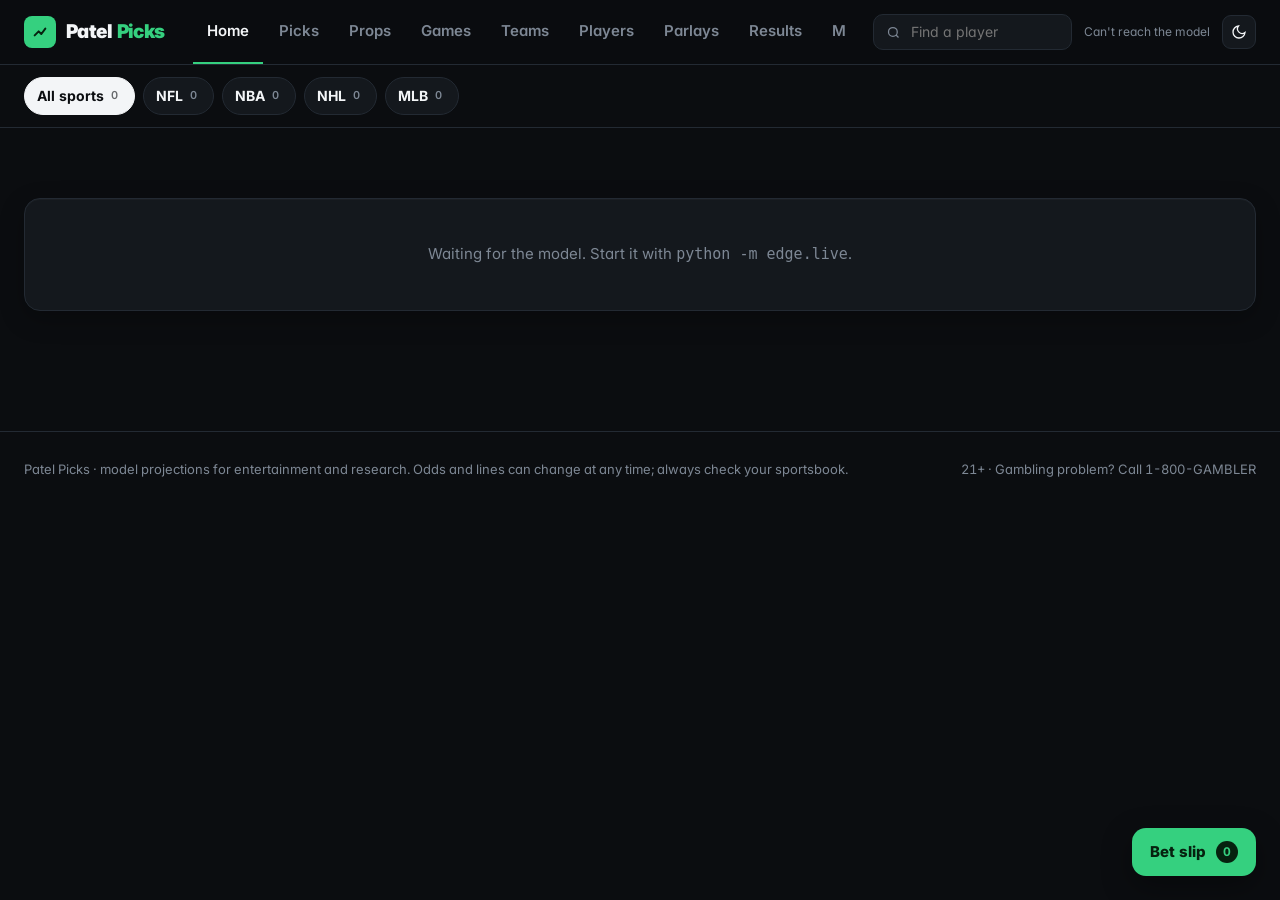
==== commit d9bcd9e8: "Share the play of the day as an Instagram-sized picture Adds a Share as image button to the Home pla" ====
--- a/web/index.html
+++ b/web/index.html
@@ -301,6 +301,8 @@
 .potd .pname.big{font-size:24px;font-weight:800;letter-spacing:-.02em}
 .dayhd{display:flex;align-items:baseline;gap:10px;margin:26px 0 12px;font-size:15px;font-weight:800;letter-spacing:-.01em} .dayhd .n{color:var(--muted);font-weight:600;font-size:13px}
 .locknote{margin-top:10px;font-size:12.5px;color:var(--muted);font-weight:600}
+.sharebtn{margin-top:12px;display:inline-flex;align-items:center;gap:7px;background:var(--panel2);border:1px solid var(--line2);color:var(--ink);border-radius:9px;padding:7px 12px;font:600 13px/1 inherit;font-family:inherit;cursor:pointer}
+.sharebtn:hover{border-color:var(--accent)}
 .potd-pick{margin-top:8px;font-size:16px;font-weight:600;color:var(--ink2)} .potd-pick .side{font-size:15px;padding:4px 10px}
 .potd .whylist{padding-top:16px}
 .potd-r{display:grid;grid-template-columns:1fr 1fr;gap:18px;align-content:center}
@@ -865,12 +867,64 @@
   return D.books_enabled||!lgs.includes("nfl")?"":`<div class="info"><span class="i">i</span>NFL lines are posted before their odds, so NFL plays show the model's side and hit chance with “No odds yet” until prices appear.</div>`}
 function emptyFor(){return league==="mlb"?"MLB is in its offseason. Plays return in spring.":league==="nfl"?"No NFL lines are posted for this direction yet. Sunday lines usually appear midweek.":"No plays clear the bar right now."}
 
+/* "Share as image": draws the play of the day as a 1080x1350 post (Instagram's portrait size) and
+   opens the phone's share sheet, or downloads the picture on a computer. Text only, so no outside
+   images can block the drawing. */
+let shareTop=null;
+function shareBtn(x){return x?`<button class="sharebtn" data-share title="Make a picture of this pick to post"><svg width="14" height="14" viewBox="0 0 24 24" fill="none" stroke="currentColor" stroke-width="2.2" stroke-linecap="round" stroke-linejoin="round"><path d="M4 12v7a1 1 0 0 0 1 1h14a1 1 0 0 0 1-1v-7"/><path d="M16 6l-4-4-4 4"/><path d="M12 2v13"/></svg>Share as image</button>`:""}
+function wrapText(g,text,maxW){const out=[];let line="";for(const w of String(text).split(/\s+/)){const t=line?line+" "+w:w;
+  if(g.measureText(t).width>maxW&&line){out.push(line);line=w}else line=t}if(line)out.push(line);return out}
+function fitFont(g,text,weight,size,maxW,min=40){while(size>min){g.font=`${weight} ${size}px Inter,system-ui,sans-serif`;if(g.measureText(text).width<=maxW)break;size-=4}return size}
+function potdImage(x){
+  const W=1080,H=1350,P=84,c=document.createElement("canvas");c.width=W;c.height=H;const g=c.getContext("2d");if(!g||!g.roundRect)return null;
+  const GREEN="#35d07f",RED="#ff6b6b",INK="#f3f5f8",MUTED="#8b95a3",LINE="#2c343f";
+  const bg=g.createLinearGradient(0,0,W,H);bg.addColorStop(0,"#0f1d16");bg.addColorStop(.55,"#0b0d10");bg.addColorStop(1,"#0b0d10");g.fillStyle=bg;g.fillRect(0,0,W,H);
+  g.textBaseline="alphabetic";
+  const F=(w,sz)=>g.font=`${w} ${sz}px Inter,system-ui,sans-serif`;
+  // brand
+  g.fillStyle=GREEN;g.beginPath();g.roundRect(P,P-6,56,56,14);g.fill();
+  g.strokeStyle="#06210f";g.lineWidth=7;g.lineCap="round";g.lineJoin="round";g.beginPath();g.moveTo(P+12,P+36);g.lineTo(P+24,P+24);g.lineTo(P+32,P+32);g.lineTo(P+44,P+14);g.stroke();
+  F(800,40);g.fillStyle=INK;g.fillText("Patel",P+76,P+36);const pw=g.measureText("Patel ").width;g.fillStyle=GREEN;g.fillText("Picks",P+76+pw,P+36);
+  // title + day
+  const day=dayOf(x), when=day?new Date(day+"T12:00:00Z").toLocaleDateString([], {weekday:"long",month:"long",day:"numeric",timeZone:"UTC"}):"";
+  F(800,30);g.fillStyle=GREEN;g.fillText("PLAY OF THE DAY",P,P+150);
+  F(600,30);g.fillStyle=MUTED;g.fillText(when,P,P+196);
+  // player
+  let y=P+330;const name=String(x.player||"");fitFont(g,name,900,96,W-2*P);g.fillStyle=INK;g.fillText(name,P,y);
+  F(600,34);g.fillStyle=MUTED;y+=62;g.fillText(`${LGN[x.league]||String(x.league||"").toUpperCase()} · ${abbr(x.league,x.team_id,x.team)} vs ${abbr(x.league,x.opp_id,x.opp)}`,P,y);
+  // pick
+  y+=120;const over=x.side==="over", side=`${over?"OVER":"UNDER"} ${x.line}`;F(900,92);const sw=g.measureText(side).width;
+  g.fillStyle=over?"rgba(53,208,127,.16)":"rgba(255,107,107,.15)";g.beginPath();g.roundRect(P-6,y-86,sw+48,116,22);g.fill();
+  g.fillStyle=over?GREEN:RED;g.fillText(side,P+18,y);F(700,48);g.fillStyle=INK;
+  const lab=String(x.label||"");if(P+sw+80+g.measureText(lab).width<W-P)g.fillText(lab,P+sw+80,y-4);else{y+=72;g.fillText(lab,P,y)}
+  // stats
+  y+=96;const st=[["HIT CHANCE",pct(x.p)],["PROJECTION",x.proj!=null?String(x.proj):"–"],x.price!=null?["ODDS",odds(x.price)]:["VS LINE",x.proj!=null?(d=>(d>=0?"+":"")+d.toFixed(1))(over?x.proj-x.line:x.line-x.proj):"–"]];
+  const bw=(W-2*P-2*24)/3;st.forEach(([l,v],i)=>{const bx=P+i*(bw+24);g.fillStyle="#14181d";g.strokeStyle=LINE;g.lineWidth=2;g.beginPath();g.roundRect(bx,y,bw,150,20);g.fill();g.stroke();
+    F(700,22);g.fillStyle=MUTED;g.fillText(l,bx+28,y+50);F(800,58);g.fillStyle=i===0?GREEN:INK;g.fillText(v,bx+28,y+118)});
+  // reasons
+  y+=150+78;F(500,32);g.fillStyle="#c9d0d9";
+  for(const r of (x.why?.pro||[]).slice(0,3)){const ls=wrapText(g,r,W-2*P-40);if(y+ls.length*44>H-200)break;
+    g.fillStyle=GREEN;g.beginPath();g.arc(P+8,y-11,7,0,7);g.fill();g.fillStyle="#c9d0d9";ls.forEach((l,j)=>g.fillText(l,P+40,y+j*44));y+=ls.length*44+22}
+  // footer: record + small print
+  const r=D.potd_record?.[league];F(700,32);g.fillStyle=INK;
+  if(r&&(r.wins+r.losses+r.pushes))g.fillText(`Play of the day record ${r.wins}-${r.losses}${r.pushes?"-"+r.pushes:""}${r.priced?` · ${r.units>=0?"+":""}${(+r.units).toFixed(1)}u`:""}`,P,H-P-58);
+  F(500,24);g.fillStyle=MUTED;g.fillText(`${x.start?"Game "+new Date(x.start).toLocaleString("en-US",{weekday:"short",hour:"numeric",minute:"2-digit",timeZone:ET_TZ})+" ET · ":""}For entertainment only. 21+. Bet responsibly.`,P,H-P);
+  return c}
+async function sharePotd(){
+  const x=shareTop;if(!x)return;
+  try{await document.fonts?.load?.("900 96px Inter")}catch(e){}
+  const c=potdImage(x), name=`patel-picks-${dayOf(x)||"potd"}.png`;if(!c){alert("This browser can't make the picture. Try Chrome or Safari.");return}
+  const blob=await new Promise(r=>c.toBlob(r,"image/png"));if(!blob)return;
+  const file=new File([blob],name,{type:"image/png"});
+  if(navigator.canShare?.({files:[file]})){try{await navigator.share({files:[file],title:"Patel Picks: play of the day"});return}catch(e){if(e.name==="AbortError")return}}
+  const a=document.createElement("a");a.href=URL.createObjectURL(blob);a.download=name;document.body.appendChild(a);a.click();a.remove();setTimeout(()=>URL.revokeObjectURL(a.href),4000)}
 function pageToday(){
   const B=D.boards||{}, o=D.results?.overall||{}, gs=games().filter(inLg).sort((a,b)=>new Date(a.date)-new Date(b.date));
   const all=sortPicks(allPicks(),"value"), ov=all.filter(x=>x.side==="over"), un=all.filter(x=>x.side==="under");
   const sheet=(B.sheet||[]).filter(inLg), parl=(B.parlays||[]).filter(p=>p.legs.every(inLg));
   /* the play of the day is chosen once per game day on the server and locked; older boards fall back to the live pick */
   const locked=D.potd?.[league], top=locked||sheet.find(x=>!roleFlag(x))||all.find(x=>!roleFlag(x))||sheet[0]||all[0];
+  shareTop=top;
   const days=byDay(all).slice(0,3);
   return `<div class="ph"><div><div class="eyebrow">${new Date().toLocaleDateString([], {weekday:"long",month:"long",day:"numeric",timeZone:ET_TZ})}</div><h1>${league==="all"?"Today's board":LGN[league]+" board"}</h1>
    <p>${gs.length} upcoming games · ${all.length} plays · odds refresh every ${D.refresh_minutes} minutes</p></div></div>
@@ -880,6 +934,7 @@
       <div class="pmeta">${LGN[top.league]} · ${esc(abbr(top.league,top.team_id,top.team))} vs ${esc(abbr(top.league,top.opp_id,top.opp))}</div>
       <div class="potd-pick"><span class="side ${top.side}">${top.side==="over"?"Over":"Under"} ${top.line}</span> ${esc(top.label)}</div></div></div>
      <ul class="whylist">${(top.why?.pro||[]).slice(0,3).map(t=>`<li>${esc(t)}</li>`).join("")}</ul>
+     ${shareBtn(top)}
      ${locked?`<div class="locknote">${top.started?"Game under way · ":""}Locked ${new Date(top.locked_at).toLocaleString([], {weekday:"short",hour:"numeric",minute:"2-digit"})}${top.start?` · ${timeOf(top.start)} start`:""}</div>`:""}</div>
     <div class="potd-r"><div class="st"><div class="l">Hit chance</div><div class="v big" style="color:${confColor(top.p)}">${pct(top.p)}</div></div>
      <div class="st"><div class="l">Projection</div><div class="v big">${top.proj}</div></div>
@@ -1019,45 +1074,26 @@
   for(const [l,m] of up){const k=l.key+"|"+m.now;if(alerted[k])continue;alerted[k]=1;
     try{new Notification("Better odds on your slip",{body:`${l.player} ${l.side==="over"?"Over":"Under"} ${l.line} ${l.label}: ${odds(l.price)} → ${odds(m.now)} at ${bk(l.book)}`})}catch(e){}}
   lset("alerted",JSON.stringify(alerted))}
-/* normal distribution helpers for same-game legs */
-const ncdf=x=>{const t=1/(1+.2316419*Math.abs(x)),d=.3989423*Math.exp(-x*x/2),q=d*t*(.3193815+t*(-.3565638+t*(1.781478+t*(-1.821256+t*1.330274))));return x>0?1-q:q};
-function ninv(p){p=Math.min(Math.max(p,1e-6),1-1e-6);const a=[-39.6968302866538,220.946098424521,-275.928510446969,138.357751867269,-30.6647980661472,2.50662827745924],
-  b=[-54.4760987982241,161.585836858041,-155.698979859887,66.8013118877197,-13.2806815528857],c=[-.00778489400243029,-.322396458041136,-2.40075827716184,-2.54973253934373,4.37466414146497,2.93816398269878],
-  d=[.00778469570904146,.32246712907004,2.445134137143,3.75440866190742],lo=.02425;let q,r;
-  if(p<lo){q=Math.sqrt(-2*Math.log(p));return(((((c[0]*q+c[1])*q+c[2])*q+c[3])*q+c[4])*q+c[5])/((((d[0]*q+d[1])*q+d[2])*q+d[3])*q+1)}
-  if(p>1-lo){q=Math.sqrt(-2*Math.log(1-p));return-(((((c[0]*q+c[1])*q+c[2])*q+c[3])*q+c[4])*q+c[5])/((((d[0]*q+d[1])*q+d[2])*q+d[3])*q+1)}
-  q=p-.5;r=q*q;return(((((a[0]*r+a[1])*r+a[2])*r+a[3])*r+a[4])*r+a[5])*q/(((((b[0]*r+b[1])*r+b[2])*r+b[3])*r+b[4])*r+1)}
-/* P(X<=h, Y<=k) for standard normals with correlation rho: Phi(h)Phi(k) plus the integral of the joint density over 0..rho */
-function bvn(h,k,rho){rho=Math.max(-.95,Math.min(.95,rho));const n=40,f=t=>Math.exp(-(h*h-2*t*h*k+k*k)/(2*(1-t*t)))/(2*Math.PI*Math.sqrt(1-t*t));
-  let s=f(0)+f(rho);for(let i=1;i<n;i++)s+=(i%2?4:2)*f(rho*i/n);return ncdf(h)*ncdf(k)+s*rho/(3*n)}
-/* chance every leg hits: independent legs multiply; each same-game pair is adjusted by how those two
-   stat lines moved together in past games (a Gaussian copula on the pair), from the board's corr table */
-function slipChance(legs){
-  const C=(D&&D.boards&&D.boards.corr)||{}, sg=l=>l.side==="over"?1:-1;let p=legs.reduce((a,l)=>a*(l.p||0),1), used=0, n=0;
-  for(let i=0;i<legs.length;i++)for(let j=i+1;j<legs.length;j++){const A=legs[i],B=legs[j];if(A.game_id!==B.game_id||!A.p||!B.p)continue;
-    const ka=[A.game_id,A.player_id,A.stat].join("|"),kb=[B.game_id,B.player_id,B.stat].join("|"),r=C[[ka,kb].sort().join("~")];if(!r)continue;
-    const pij=bvn(ninv(A.p),ninv(B.p),r[0]*sg(A)*sg(B));p*=pij/(A.p*B.p);used++;n+=r[1]}
-  const cap=Math.min(...legs.map(l=>l.p||0));return {p:Math.max(0,Math.min(p,cap)),used,games:used?Math.round(n/used):0}}
 function renderSlip(openIt){
   const el=$("#slip"); if(openIt!==undefined)el.classList.toggle("open",openIt);
-  const pr=slip.filter(l=>l.price!=null), SC=slipChance(slip), p=SC.p, stake=+ls("stake","10")||10;
+  const pr=slip.filter(l=>l.price!=null), p=slip.reduce((a,l)=>a*(l.p||0),1), stake=+ls("stake","10")||10;
   const Q=pr.length===slip.length?slipQuotes(slip):[], mixed=slip.length>1&&pr.length===slip.length&&!Q.length;
   const d=Q.length?Q[0].d:pr.reduce((a,l)=>a*dec(l.price),1), ev=p*d-1;
-  const same=new Set(slip.map(l=>l.game_id)).size<slip.length;
-  const kelly=Q.length&&!same&&ev>0&&d>1?ev/(d-1)/4:0, mv=slipMoves(), moved=mv.some(Boolean);
+  const kelly=Q.length&&ev>0&&d>1?ev/(d-1)/4:0;
+  const same=new Set(slip.map(l=>l.game_id)).size<slip.length, mv=slipMoves(), moved=mv.some(Boolean);
   const alertsOn=ls("alerts","0")==="1"&&"Notification" in window&&Notification.permission==="granted";
   el.innerHTML=`<div class="dh"><b style="font-size:16px">Bet slip</b><span class="tag gray">${slip.length}</span><button class="x" data-close>Close</button></div>
   <div class="db">${slip.length?slip.map((l,i)=>`<div class="leg">${headshot(l.league,l.player_id,l.player,l.team_id)}<div style="min-width:0;flex:1"><b>${esc(l.player)}</b>
     <div class="note"><span class="${l.side==="over"?"pos":"neg"}" style="font-weight:700">${l.side==="over"?"Over":"Under"} ${l.line}</span> ${esc(l.label)}</div><div class="note">${esc(bk(l.book))} ${odds(l.price)} · ${pct(l.p)} chance</div>${mv[i]?`<div class="note ${mv[i].dir>0?"pos":"neg"}" style="font-weight:700">${mv[i].dir>0?"Better odds now":"Odds got worse"}: ${odds(mv[i].now)}</div>`:""}</div>
     <button class="rm" data-rm="${i}" aria-label="Remove leg">×</button></div>`).join(""):`<div class="empty">Tap any price on the site to add it here.</div>`}
    ${moved?`<div class="notice" style="margin-top:14px"><span>↕</span><span>Prices have moved since you added these legs. <a href="#" data-reprice style="color:var(--accent);font-weight:700">Use today's prices</a></span></div>`:""}
-   ${same?`<div class="notice" style="margin-top:14px"><span>!</span><span>Some legs share a game, so they're correlated. ${SC.used?`The chance all hit is adjusted for how these stats have moved together (about ${SC.games} past games per pair).`:"There's no past data on how these legs move together, so the chance all hit is rough."} Books price same-game parlays their own way, so check the book's odds before betting.</span></div>`:""}
+   ${same?`<div class="notice" style="margin-top:14px"><span>!</span><span>Some legs share a game. They're correlated, so the combined chance is rough and the book's same-game price will differ.</span></div>`:""}
    ${mixed?`<div class="notice" style="margin-top:14px"><span>!</span><span>No single sportsbook has every one of these legs, and a parlay has to be placed at one book. The odds shown mix books.</span></div>`:""}
    ${slip.length&&pr.length<slip.length?`<div class="notice" style="margin-top:14px"><span>ⓘ</span><span>Legs without a price (NFL without an Odds API key) are left out of the payout.</span></div>`:""}</div>
   ${slip.length?`<div class="df"><div class="kv"><span>Chance all hit</span><span>${pct(p,1)}</span><span>Odds</span><span>${pr.length?odds(toAm(d)):"–"}${Q.length?` <small class="muted">${esc(bk(Q[0].book))}</small>`:""}</span>
    <span>Stake</span><span><input type="number" min="1" value="${stake}" data-stake style="width:90px;border:1px solid var(--line);background:var(--panel);color:var(--ink);border-radius:8px;padding:5px 8px;font:inherit"></span>
    <span>To win</span><span class="pos">$${(stake*(d-1)).toFixed(2)}</span><span>Expected value</span><span>${pr.length===slip.length?evtxt(ev):"–"}</span>
-   ${Q.length?`<span>Suggested stake</span><span>${same?"Check the book's same-game price first":kelly>0?`${(100*Math.min(kelly,.05)).toFixed(1)}% of bankroll`:`Skip, it's not +EV`}</span>`:""}</div>
+   ${Q.length?`<span>Suggested stake</span><span>${kelly>0?`${(100*Math.min(kelly,.05)).toFixed(1)}% of bankroll`:`Skip, it's not +EV`}</span>`:""}</div>
    ${Q.length>1?`<div class="note" style="margin-top:10px">${Q.slice(1,5).map(r=>`${esc(bk(r.book))} ${odds(toAm(r.d))}`).join(" · ")}</div>`:""}
    ${"Notification" in window?`<button class="btn" style="margin-top:14px" data-alerts>${alertsOn?"Odds alerts on":"Alert me when odds get better"}</button>`:""}
    <button class="btn" style="margin-top:14px" data-clear>Clear slip</button></div>`:""}`;
@@ -1080,6 +1116,7 @@
   if(c("[data-set]")){const [k,v]=c("[data-set]").dataset.set.split(":");F[k]=v;render();return}
   if(c("th[data-s]")){const [pg,k]=c("th[data-s]").dataset.s.split(":");sort[pg]=sort[pg]==="-"+k?k:"-"+k;render();return}
   if(c("[data-go]")&&!c("a,button")){location.hash=c("[data-go]").dataset.go;return}
+  if(c("[data-share]")){e.preventDefault();sharePotd();return}
   if(c("#slipbtn")){renderSlip(true);return}
   if(c("[data-close]")){renderSlip(false);return}
   if(c("[data-reprice]")){e.preventDefault();const mv=slipMoves();slip.forEach((l,i)=>{if(mv[i]){l.price=mv[i].now;if(mv[i].p!=null)l.p=mv[i].p}});saveSlip();priceAlerts();return}
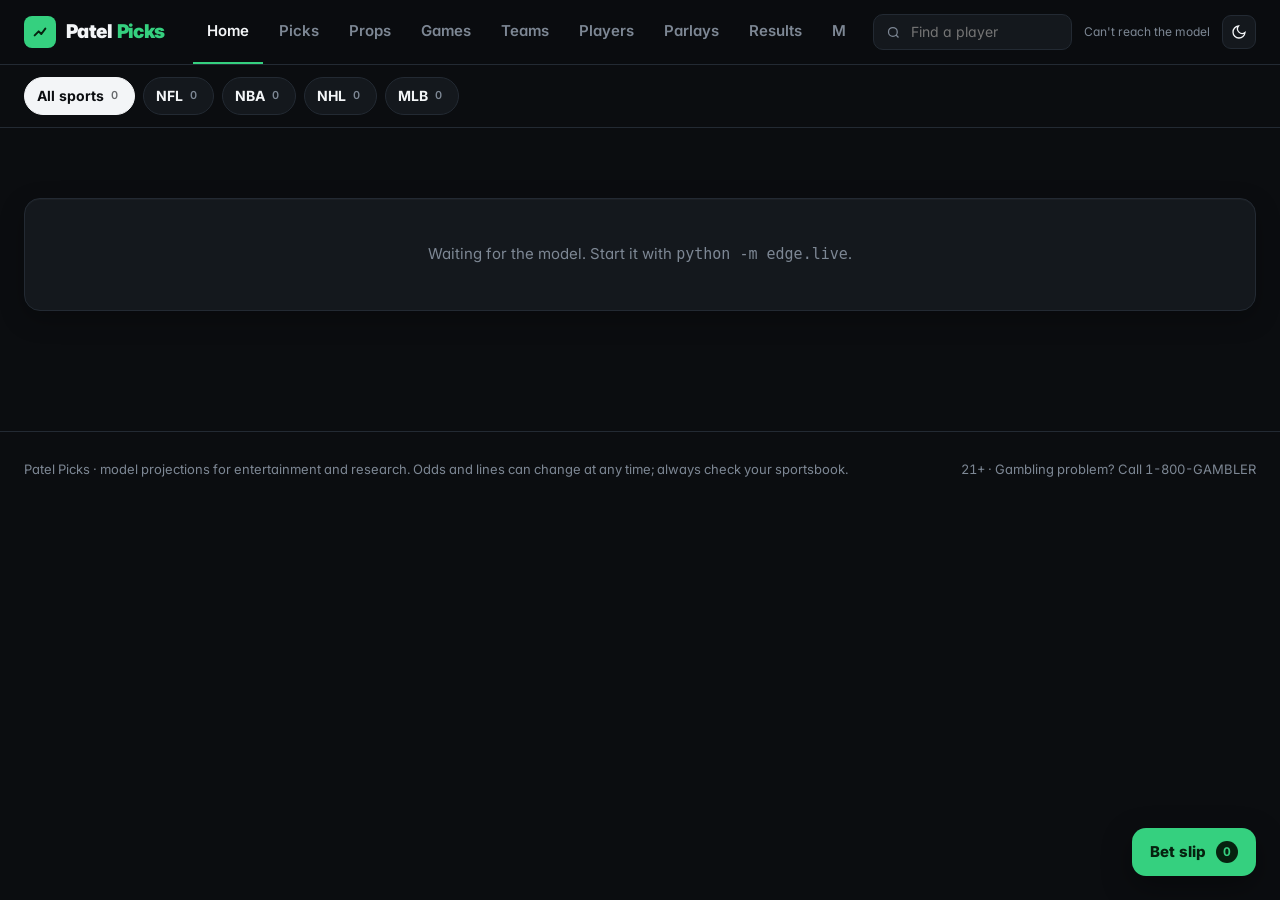
==== commit 3fd6b8c1: "Parlays web app for phones (web/parlay/) + Kalshi prices saved by the board - web/parlay/: installab" ====
--- a/web/index.html
+++ b/web/index.html
@@ -301,8 +301,6 @@
 .potd .pname.big{font-size:24px;font-weight:800;letter-spacing:-.02em}
 .dayhd{display:flex;align-items:baseline;gap:10px;margin:26px 0 12px;font-size:15px;font-weight:800;letter-spacing:-.01em} .dayhd .n{color:var(--muted);font-weight:600;font-size:13px}
 .locknote{margin-top:10px;font-size:12.5px;color:var(--muted);font-weight:600}
-.sharebtn{margin-top:12px;display:inline-flex;align-items:center;gap:7px;background:var(--panel2);border:1px solid var(--line2);color:var(--ink);border-radius:9px;padding:7px 12px;font:600 13px/1 inherit;font-family:inherit;cursor:pointer}
-.sharebtn:hover{border-color:var(--accent)}
 .potd-pick{margin-top:8px;font-size:16px;font-weight:600;color:var(--ink2)} .potd-pick .side{font-size:15px;padding:4px 10px}
 .potd .whylist{padding-top:16px}
 .potd-r{display:grid;grid-template-columns:1fr 1fr;gap:18px;align-content:center}
@@ -569,6 +567,7 @@
 function pageParlays(){
   const P=(D.boards?.parlays||[]).filter(p=>p.legs.every(inLg));
   return `<div class="ph"><div><h1>Parlays</h1><p>Built from legs in different games so the chances multiply cleanly. Tap any price on the site to build your own.</p></div></div>
+  <div class="notice"><span>📱</span><span>Daily SAFE / SOLID / BOLD parlays for Kalshi and sportsbooks, in your pick of odds format: <a href="parlay/">open the Parlays app</a> (on iPhone: Share → Add to Home Screen).</span></div>
   <div class="notice"><span>ⓘ</span><span>A parlay is only +EV when its legs are. Every added leg stacks another layer of the book's margin. Same-game legs are correlated and books reprice them, so the slip flags them.</span></div>
   ${P.length?`<div class="cards">${P.map(parlayCard).join("")}</div>`:`<div class="panel empty">Not enough independent picks on the board yet.</div>`}
   <div class="sec"><h2>Parlay record</h2></div>${parlayRecord()}`}
@@ -867,64 +866,12 @@
   return D.books_enabled||!lgs.includes("nfl")?"":`<div class="info"><span class="i">i</span>NFL lines are posted before their odds, so NFL plays show the model's side and hit chance with “No odds yet” until prices appear.</div>`}
 function emptyFor(){return league==="mlb"?"MLB is in its offseason. Plays return in spring.":league==="nfl"?"No NFL lines are posted for this direction yet. Sunday lines usually appear midweek.":"No plays clear the bar right now."}
 
-/* "Share as image": draws the play of the day as a 1080x1350 post (Instagram's portrait size) and
-   opens the phone's share sheet, or downloads the picture on a computer. Text only, so no outside
-   images can block the drawing. */
-let shareTop=null;
-function shareBtn(x){return x?`<button class="sharebtn" data-share title="Make a picture of this pick to post"><svg width="14" height="14" viewBox="0 0 24 24" fill="none" stroke="currentColor" stroke-width="2.2" stroke-linecap="round" stroke-linejoin="round"><path d="M4 12v7a1 1 0 0 0 1 1h14a1 1 0 0 0 1-1v-7"/><path d="M16 6l-4-4-4 4"/><path d="M12 2v13"/></svg>Share as image</button>`:""}
-function wrapText(g,text,maxW){const out=[];let line="";for(const w of String(text).split(/\s+/)){const t=line?line+" "+w:w;
-  if(g.measureText(t).width>maxW&&line){out.push(line);line=w}else line=t}if(line)out.push(line);return out}
-function fitFont(g,text,weight,size,maxW,min=40){while(size>min){g.font=`${weight} ${size}px Inter,system-ui,sans-serif`;if(g.measureText(text).width<=maxW)break;size-=4}return size}
-function potdImage(x){
-  const W=1080,H=1350,P=84,c=document.createElement("canvas");c.width=W;c.height=H;const g=c.getContext("2d");if(!g||!g.roundRect)return null;
-  const GREEN="#35d07f",RED="#ff6b6b",INK="#f3f5f8",MUTED="#8b95a3",LINE="#2c343f";
-  const bg=g.createLinearGradient(0,0,W,H);bg.addColorStop(0,"#0f1d16");bg.addColorStop(.55,"#0b0d10");bg.addColorStop(1,"#0b0d10");g.fillStyle=bg;g.fillRect(0,0,W,H);
-  g.textBaseline="alphabetic";
-  const F=(w,sz)=>g.font=`${w} ${sz}px Inter,system-ui,sans-serif`;
-  // brand
-  g.fillStyle=GREEN;g.beginPath();g.roundRect(P,P-6,56,56,14);g.fill();
-  g.strokeStyle="#06210f";g.lineWidth=7;g.lineCap="round";g.lineJoin="round";g.beginPath();g.moveTo(P+12,P+36);g.lineTo(P+24,P+24);g.lineTo(P+32,P+32);g.lineTo(P+44,P+14);g.stroke();
-  F(800,40);g.fillStyle=INK;g.fillText("Patel",P+76,P+36);const pw=g.measureText("Patel ").width;g.fillStyle=GREEN;g.fillText("Picks",P+76+pw,P+36);
-  // title + day
-  const day=dayOf(x), when=day?new Date(day+"T12:00:00Z").toLocaleDateString([], {weekday:"long",month:"long",day:"numeric",timeZone:"UTC"}):"";
-  F(800,30);g.fillStyle=GREEN;g.fillText("PLAY OF THE DAY",P,P+150);
-  F(600,30);g.fillStyle=MUTED;g.fillText(when,P,P+196);
-  // player
-  let y=P+330;const name=String(x.player||"");fitFont(g,name,900,96,W-2*P);g.fillStyle=INK;g.fillText(name,P,y);
-  F(600,34);g.fillStyle=MUTED;y+=62;g.fillText(`${LGN[x.league]||String(x.league||"").toUpperCase()} · ${abbr(x.league,x.team_id,x.team)} vs ${abbr(x.league,x.opp_id,x.opp)}`,P,y);
-  // pick
-  y+=120;const over=x.side==="over", side=`${over?"OVER":"UNDER"} ${x.line}`;F(900,92);const sw=g.measureText(side).width;
-  g.fillStyle=over?"rgba(53,208,127,.16)":"rgba(255,107,107,.15)";g.beginPath();g.roundRect(P-6,y-86,sw+48,116,22);g.fill();
-  g.fillStyle=over?GREEN:RED;g.fillText(side,P+18,y);F(700,48);g.fillStyle=INK;
-  const lab=String(x.label||"");if(P+sw+80+g.measureText(lab).width<W-P)g.fillText(lab,P+sw+80,y-4);else{y+=72;g.fillText(lab,P,y)}
-  // stats
-  y+=96;const st=[["HIT CHANCE",pct(x.p)],["PROJECTION",x.proj!=null?String(x.proj):"–"],x.price!=null?["ODDS",odds(x.price)]:["VS LINE",x.proj!=null?(d=>(d>=0?"+":"")+d.toFixed(1))(over?x.proj-x.line:x.line-x.proj):"–"]];
-  const bw=(W-2*P-2*24)/3;st.forEach(([l,v],i)=>{const bx=P+i*(bw+24);g.fillStyle="#14181d";g.strokeStyle=LINE;g.lineWidth=2;g.beginPath();g.roundRect(bx,y,bw,150,20);g.fill();g.stroke();
-    F(700,22);g.fillStyle=MUTED;g.fillText(l,bx+28,y+50);F(800,58);g.fillStyle=i===0?GREEN:INK;g.fillText(v,bx+28,y+118)});
-  // reasons
-  y+=150+78;F(500,32);g.fillStyle="#c9d0d9";
-  for(const r of (x.why?.pro||[]).slice(0,3)){const ls=wrapText(g,r,W-2*P-40);if(y+ls.length*44>H-200)break;
-    g.fillStyle=GREEN;g.beginPath();g.arc(P+8,y-11,7,0,7);g.fill();g.fillStyle="#c9d0d9";ls.forEach((l,j)=>g.fillText(l,P+40,y+j*44));y+=ls.length*44+22}
-  // footer: record + small print
-  const r=D.potd_record?.[league];F(700,32);g.fillStyle=INK;
-  if(r&&(r.wins+r.losses+r.pushes))g.fillText(`Play of the day record ${r.wins}-${r.losses}${r.pushes?"-"+r.pushes:""}${r.priced?` · ${r.units>=0?"+":""}${(+r.units).toFixed(1)}u`:""}`,P,H-P-58);
-  F(500,24);g.fillStyle=MUTED;g.fillText(`${x.start?"Game "+new Date(x.start).toLocaleString("en-US",{weekday:"short",hour:"numeric",minute:"2-digit",timeZone:ET_TZ})+" ET · ":""}For entertainment only. 21+. Bet responsibly.`,P,H-P);
-  return c}
-async function sharePotd(){
-  const x=shareTop;if(!x)return;
-  try{await document.fonts?.load?.("900 96px Inter")}catch(e){}
-  const c=potdImage(x), name=`patel-picks-${dayOf(x)||"potd"}.png`;if(!c){alert("This browser can't make the picture. Try Chrome or Safari.");return}
-  const blob=await new Promise(r=>c.toBlob(r,"image/png"));if(!blob)return;
-  const file=new File([blob],name,{type:"image/png"});
-  if(navigator.canShare?.({files:[file]})){try{await navigator.share({files:[file],title:"Patel Picks: play of the day"});return}catch(e){if(e.name==="AbortError")return}}
-  const a=document.createElement("a");a.href=URL.createObjectURL(blob);a.download=name;document.body.appendChild(a);a.click();a.remove();setTimeout(()=>URL.revokeObjectURL(a.href),4000)}
 function pageToday(){
   const B=D.boards||{}, o=D.results?.overall||{}, gs=games().filter(inLg).sort((a,b)=>new Date(a.date)-new Date(b.date));
   const all=sortPicks(allPicks(),"value"), ov=all.filter(x=>x.side==="over"), un=all.filter(x=>x.side==="under");
   const sheet=(B.sheet||[]).filter(inLg), parl=(B.parlays||[]).filter(p=>p.legs.every(inLg));
   /* the play of the day is chosen once per game day on the server and locked; older boards fall back to the live pick */
   const locked=D.potd?.[league], top=locked||sheet.find(x=>!roleFlag(x))||all.find(x=>!roleFlag(x))||sheet[0]||all[0];
-  shareTop=top;
   const days=byDay(all).slice(0,3);
   return `<div class="ph"><div><div class="eyebrow">${new Date().toLocaleDateString([], {weekday:"long",month:"long",day:"numeric",timeZone:ET_TZ})}</div><h1>${league==="all"?"Today's board":LGN[league]+" board"}</h1>
    <p>${gs.length} upcoming games · ${all.length} plays · odds refresh every ${D.refresh_minutes} minutes</p></div></div>
@@ -934,7 +881,6 @@
       <div class="pmeta">${LGN[top.league]} · ${esc(abbr(top.league,top.team_id,top.team))} vs ${esc(abbr(top.league,top.opp_id,top.opp))}</div>
       <div class="potd-pick"><span class="side ${top.side}">${top.side==="over"?"Over":"Under"} ${top.line}</span> ${esc(top.label)}</div></div></div>
      <ul class="whylist">${(top.why?.pro||[]).slice(0,3).map(t=>`<li>${esc(t)}</li>`).join("")}</ul>
-     ${shareBtn(top)}
      ${locked?`<div class="locknote">${top.started?"Game under way · ":""}Locked ${new Date(top.locked_at).toLocaleString([], {weekday:"short",hour:"numeric",minute:"2-digit"})}${top.start?` · ${timeOf(top.start)} start`:""}</div>`:""}</div>
     <div class="potd-r"><div class="st"><div class="l">Hit chance</div><div class="v big" style="color:${confColor(top.p)}">${pct(top.p)}</div></div>
      <div class="st"><div class="l">Projection</div><div class="v big">${top.proj}</div></div>
@@ -1116,7 +1062,6 @@
   if(c("[data-set]")){const [k,v]=c("[data-set]").dataset.set.split(":");F[k]=v;render();return}
   if(c("th[data-s]")){const [pg,k]=c("th[data-s]").dataset.s.split(":");sort[pg]=sort[pg]==="-"+k?k:"-"+k;render();return}
   if(c("[data-go]")&&!c("a,button")){location.hash=c("[data-go]").dataset.go;return}
-  if(c("[data-share]")){e.preventDefault();sharePotd();return}
   if(c("#slipbtn")){renderSlip(true);return}
   if(c("[data-close]")){renderSlip(false);return}
   if(c("[data-reprice]")){e.preventDefault();const mv=slipMoves();slip.forEach((l,i)=>{if(mv[i]){l.price=mv[i].now;if(mv[i].p!=null)l.p=mv[i].p}});saveSlip();priceAlerts();return}
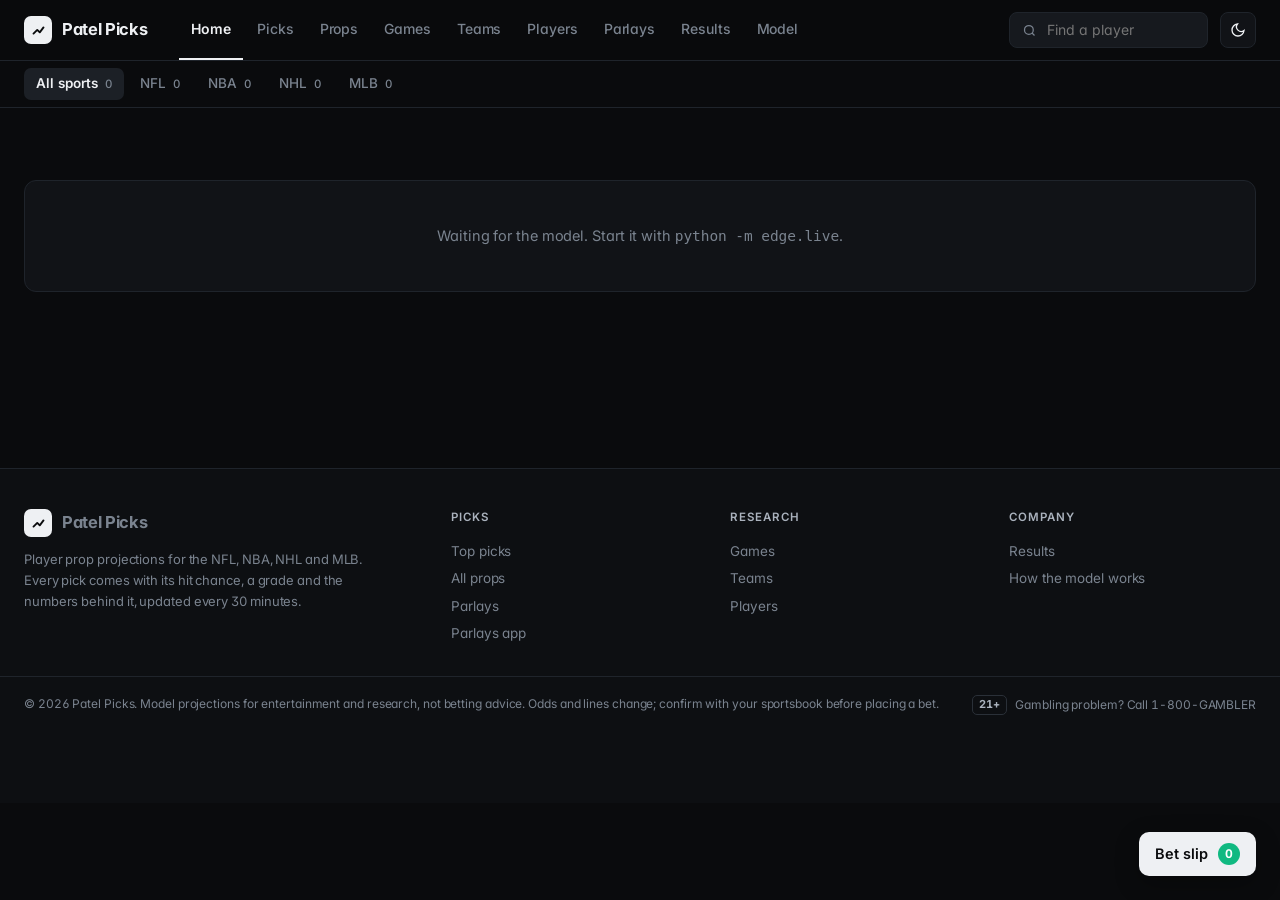
==== commit 71962f4f: "Professional redesign of the site and the Parlays app One brand across both: a calmer palette with a" ====
--- a/web/index.html
+++ b/web/index.html
@@ -8,7 +8,7 @@
 <meta property="og:title" content="Patel Picks">
 <meta property="og:description" content="Player prop picks for every NFL, NBA, NHL and MLB game, with the stats behind each one.">
 <meta property="og:type" content="website">
-<meta name="theme-color" content="#0b0d10">
+<meta name="theme-color" content="#0a0b0d">
 <link rel="manifest" href="manifest.webmanifest">
 <link rel="apple-touch-icon" href="icons/apple-touch-icon.png">
 <meta name="apple-mobile-web-app-capable" content="yes">
@@ -17,7 +17,7 @@
 <meta name="apple-mobile-web-app-status-bar-style" content="black-translucent">
 <link rel="stylesheet" href="pwa.css">
 <script src="pwa.js" defer></script>
-<link rel="icon" href="data:image/svg+xml,%3Csvg xmlns='http://www.w3.org/2000/svg' viewBox='0 0 64 64'%3E%3Crect width='64' height='64' rx='14' fill='%2335d07f'/%3E%3Cpath d='M14 44l14-14 9 9 14-18' fill='none' stroke='%230b0d10' stroke-width='7' stroke-linecap='round' stroke-linejoin='round'/%3E%3C/svg%3E">
+<link rel="icon" href="data:image/svg+xml,%3Csvg xmlns='http://www.w3.org/2000/svg' viewBox='0 0 64 64'%3E%3Crect width='64' height='64' rx='14' fill='%230a0b0d'/%3E%3Cpath d='M14 44l14-14 9 9 14-18' fill='none' stroke='%2310b981' stroke-width='7' stroke-linecap='round' stroke-linejoin='round'/%3E%3C/svg%3E">
 <link rel="preconnect" href="https://fonts.googleapis.com">
 <link href="https://fonts.googleapis.com/css2?family=Inter:wght@400;500;600;700;800;900&display=swap" rel="stylesheet">
 <style>
@@ -355,18 +355,125 @@
   .slipbtn{bottom:calc(78px + env(safe-area-inset-bottom));right:14px}
   footer.site{padding-bottom:90px}
 }
+
+/* ===== v5: professional theme (one accent, calmer type, flatter surfaces) ===== */
+:root,:root[data-theme="dark"]{
+  --bg:#0a0b0d;--bg2:#0d0f12;--panel:#111317;--panel2:#16191e;--panel3:#1c2026;--line:#1f242b;--line2:#2a3038;
+  --ink:#eef0f3;--ink2:#aab2bd;--muted:#7a838f;
+  --accent:#10b981;--accent2:#059669;--accent-ink:#ffffff;--accent-soft:rgba(16,185,129,.12);
+  --good:#10b981;--good-soft:rgba(16,185,129,.12);--bad:#ef4444;--bad-soft:rgba(239,68,68,.12);
+  --warn:#f59e0b;--warn-soft:rgba(245,158,11,.12);--gold:#eab308;
+  --shadow:none;
+}
+:root[data-theme="light"]{
+  --bg:#f7f8fa;--bg2:#eff1f4;--panel:#ffffff;--panel2:#f7f8fa;--panel3:#eef0f3;--line:#e6e8ec;--line2:#d9dce2;
+  --ink:#0f1115;--ink2:#3f4651;--muted:#6b7380;
+  --accent:#059669;--accent2:#047857;--accent-ink:#ffffff;--accent-soft:rgba(5,150,105,.09);
+  --good:#059669;--good-soft:rgba(5,150,105,.09);--bad:#dc2626;--bad-soft:rgba(220,38,38,.08);
+  --warn:#b45309;--warn-soft:rgba(180,83,9,.09);--gold:#a16207;
+  --shadow:0 1px 2px rgba(15,17,21,.04);
+}
+body{font-family:Inter,-apple-system,BlinkMacSystemFont,"Segoe UI",sans-serif;font-size:14.5px;letter-spacing:-.006em;font-feature-settings:"tnum" 1,"cv11" 1,"ss01" 1}
+::selection{background:var(--accent-soft)}
+/* header */
+header{background:color-mix(in srgb,var(--bg) 88%,transparent);border-bottom-color:var(--line)}
+.hwrap{height:60px;gap:32px}
+.brand{font-size:16.5px;font-weight:700;letter-spacing:-.02em;gap:10px}
+.brand .mk{width:28px;height:28px;border-radius:7px;background:var(--ink);color:var(--bg)}
+.brand .mk svg{width:15px;height:15px}
+.brand em{color:inherit;font-weight:700}
+.brand .bt{font-size:10.5px;font-weight:600;letter-spacing:.08em;text-transform:uppercase;color:var(--muted);border:1px solid var(--line2);border-radius:5px;padding:2px 6px;margin-left:2px}
+nav.main a{font-size:14px;font-weight:500;padding:0 12px;color:var(--muted)}
+nav.main a.on{color:var(--ink);font-weight:600;border-bottom-width:2px;border-color:var(--ink)}
+.icon-btn{width:36px;height:36px;border-radius:8px}
+.gsearch{height:36px;border-radius:8px;background:var(--panel2)}
+.live{font-size:12px}
+.dot{width:6px;height:6px}
+/* sport bar: quiet filter tabs instead of pills */
+.sub-bar{background:var(--bg)}
+.sbwrap{padding:0 24px;gap:4px;height:46px}
+.sport{border:0;background:none;border-radius:7px;padding:6px 12px;font-size:13.5px;font-weight:500;color:var(--muted)}
+.sport:hover{color:var(--ink);background:var(--panel2)}
+.sport .c{font-size:11.5px;font-weight:500}
+.sport.on{background:var(--panel3);color:var(--ink);font-weight:600;border:0} .sport.on .c{color:var(--muted);opacity:1}
+/* page heads + sections */
+main{padding-top:32px}
+.eyebrow{font-size:11.5px;font-weight:600;letter-spacing:.08em;color:var(--muted)}
+.ph h1{font-size:30px;font-weight:700;letter-spacing:-.03em}
+.ph p{font-size:14.5px}
+.sec h2,.listhd h3{font-weight:650;letter-spacing:-.02em;font-size:18px}
+.sec .more{font-weight:500}
+.lbl,th,.phead,.st .l,.conf .l,.kpi .lbl{font-weight:600;letter-spacing:.06em}
+/* surfaces */
+.panel{border-radius:12px;box-shadow:var(--shadow)}
+.market,.payout,.hit,.dhb{border-radius:9px}
+.kpi .v,.sbox .v{font-weight:700;letter-spacing:-.03em}
+.conf .v,.potd-r .v.big,.price .v{font-weight:700}
+.pname{font-weight:600} .potd .pname.big{font-weight:700}
+.phero h1,.thero h1,.hero .t .s{font-weight:700}
+.prow .ln,.prow .ch,.hitc b{font-weight:700}
+.market .txt{font-weight:600}
+.odds{border-radius:7px;font-weight:700;background:var(--panel2)}
+.odds.add:hover{border-color:var(--ink2)}
+.side.over,.side.under,.market .side{font-weight:700;border-radius:5px}
+.grade{border-radius:6px;font-weight:700}
+.tag{border-radius:5px;font-weight:600}
+.chip{border-radius:8px;font-weight:500}
+.chip.on{background:var(--panel3);border-color:var(--line2);color:var(--ink);font-weight:600}
+.seg{border-radius:9px} .seg button{border-radius:6px;font-weight:500} .seg button.on{font-weight:600;box-shadow:0 0 0 1px var(--line2)}
+.tabs button{font-weight:500} .tabs button.on{font-weight:600;border-color:var(--ink)}
+.search,select{border-radius:8px}
+.potd{background:var(--panel);border-color:var(--line);position:relative;overflow:hidden}
+.potd::before{content:"";position:absolute;left:0;top:0;bottom:0;width:3px;background:var(--accent)}
+.potd .eyebrow{color:var(--accent)}
+.notice{border-radius:10px;border-left-width:3px}
+.info .i{font-style:normal}
+/* bet slip */
+.slipbtn{border-radius:10px;padding:11px 16px;font-weight:600;background:var(--ink);color:var(--bg);box-shadow:0 8px 24px rgba(0,0,0,.28)}
+.slipbtn b{background:var(--accent);color:#fff}
+.btn{border-radius:8px;font-weight:600}
+.btn.pri{background:var(--ink);color:var(--bg)}
+.drawer{background:var(--panel)}
+/* footer */
+footer.site{display:block;max-width:none;margin:56px 0 0;padding:0;border-top:1px solid var(--line);background:var(--bg2)}
+.fwrap{max-width:1360px;margin:0 auto;padding:40px 24px 28px;display:grid;grid-template-columns:1.6fr repeat(3,1fr);gap:32px}
+.fwrap .brand{margin-bottom:12px}
+.fwrap p{margin:0;max-width:360px;line-height:1.6;color:var(--muted);font-size:13px}
+.fcol h4{margin:0 0 12px;font-size:11.5px;font-weight:600;letter-spacing:.08em;text-transform:uppercase;color:var(--ink2)}
+.fcol a{display:block;padding:4px 0;color:var(--muted);font-size:13.5px}
+.fcol a:hover{color:var(--ink)}
+.flegal{max-width:1360px;margin:0 auto;padding:18px 24px 88px;border-top:1px solid var(--line);display:flex;flex-wrap:wrap;gap:8px 24px;justify-content:space-between;color:var(--muted);font-size:12px;line-height:1.55}
+.flegal .rg{display:flex;align-items:center;gap:8px}
+.flegal .age{display:inline-grid;place-items:center;height:20px;padding:0 6px;border:1px solid var(--line2);border-radius:5px;font-weight:700;font-size:11px;color:var(--ink2)}
+@media (max-width:900px){.fwrap{grid-template-columns:1fr 1fr;padding:32px 14px 20px}.fwrap>div:first-child{grid-column:1/-1}.flegal{padding:16px 14px 24px}.sbwrap{padding:0 14px}}
+@media (max-width:760px){
+  footer.site{padding-bottom:calc(70px + env(safe-area-inset-bottom))}
+  .tabbar{background:color-mix(in srgb,var(--bg) 94%,transparent)}
+  .tabbar a,.tabbar button{font-weight:500;font-size:10.5px}
+  .tabbar .on{color:var(--ink);font-weight:600}
+  .tabbar svg{width:21px;height:21px;stroke-width:1.8}
+  .ph h1{font-size:26px}
+}
+@media (max-width:1440px){.live{display:none}}
+@media (max-width:1180px){.gsearch input{width:110px}nav.main a{padding:0 9px}.hwrap{gap:20px}}
 </style>
 </head>
 <body>
 <header><div class="hwrap">
-  <a class="brand" href="#/"><span class="mk"><svg width="16" height="16" viewBox="0 0 24 24" fill="none" stroke="currentColor" stroke-width="3" stroke-linecap="round" stroke-linejoin="round"><path d="M4 17l6-6 4 4 6-8"/></svg></span><span>Patel <em>Picks</em></span></a>
+  <a class="brand" href="#/" aria-label="Patel Picks home"><span class="mk"><svg viewBox="0 0 24 24" fill="none" stroke="currentColor" stroke-width="3" stroke-linecap="round" stroke-linejoin="round"><path d="M4 17l6-6 4 4 6-8"/></svg></span><span>Patel Picks</span></a>
   <nav class="main" id="nav"></nav>
   <div class="hright"><label class="gsearch"><svg width="15" height="15" viewBox="0 0 24 24" fill="none" stroke="currentColor" stroke-width="2"><circle cx="11" cy="11" r="7"/><path d="M20 20l-4-4"/></svg><input id="gq" placeholder="Find a player" autocomplete="off"></label><span class="live" id="live"></span>
     <button class="icon-btn" id="theme" aria-label="Toggle light and dark"><svg width="16" height="16" viewBox="0 0 24 24" fill="none" stroke="currentColor" stroke-width="2"><path d="M21 12.8A9 9 0 1 1 11.2 3a7 7 0 0 0 9.8 9.8z"/></svg></button></div>
 </div></header>
 <div class="sub-bar"><div class="sbwrap" id="sports"></div></div>
 <main id="main"></main>
-<footer class="site"><span>Patel Picks · model projections for entertainment and research. Odds and lines can change at any time; always check your sportsbook.</span><span>21+ · Gambling problem? Call 1-800-GAMBLER</span></footer>
+<footer class="site"><div class="fwrap">
+  <div><a class="brand" href="#/"><span class="mk"><svg viewBox="0 0 24 24" fill="none" stroke="currentColor" stroke-width="3" stroke-linecap="round" stroke-linejoin="round"><path d="M4 17l6-6 4 4 6-8"/></svg></span><span>Patel Picks</span></a><p>Player prop projections for the NFL, NBA, NHL and MLB. Every pick comes with its hit chance, a grade and the numbers behind it, updated every 30 minutes.</p></div>
+  <div class="fcol"><h4>Picks</h4><a href="#/picks">Top picks</a><a href="#/props">All props</a><a href="#/parlays">Parlays</a><a href="parlay/">Parlays app</a></div>
+  <div class="fcol"><h4>Research</h4><a href="#/games">Games</a><a href="#/teams">Teams</a><a href="#/players">Players</a></div>
+  <div class="fcol"><h4>Company</h4><a href="#/results">Results</a><a href="#/model">How the model works</a></div>
+</div>
+<div class="flegal"><span>© 2026 Patel Picks. Model projections for entertainment and research, not betting advice. Odds and lines change; confirm with your sportsbook before placing a bet.</span><span class="rg"><span class="age">21+</span>Gambling problem? Call 1-800-GAMBLER</span></div></footer>
 <nav class="tabbar" id="tabbar" aria-label="Sections"></nav><div class="moresheet" id="more"></div>
 <button class="slipbtn" id="slipbtn">Bet slip <b id="slipn">0</b></button>
 <aside class="drawer" id="slip" aria-label="Bet slip"></aside>
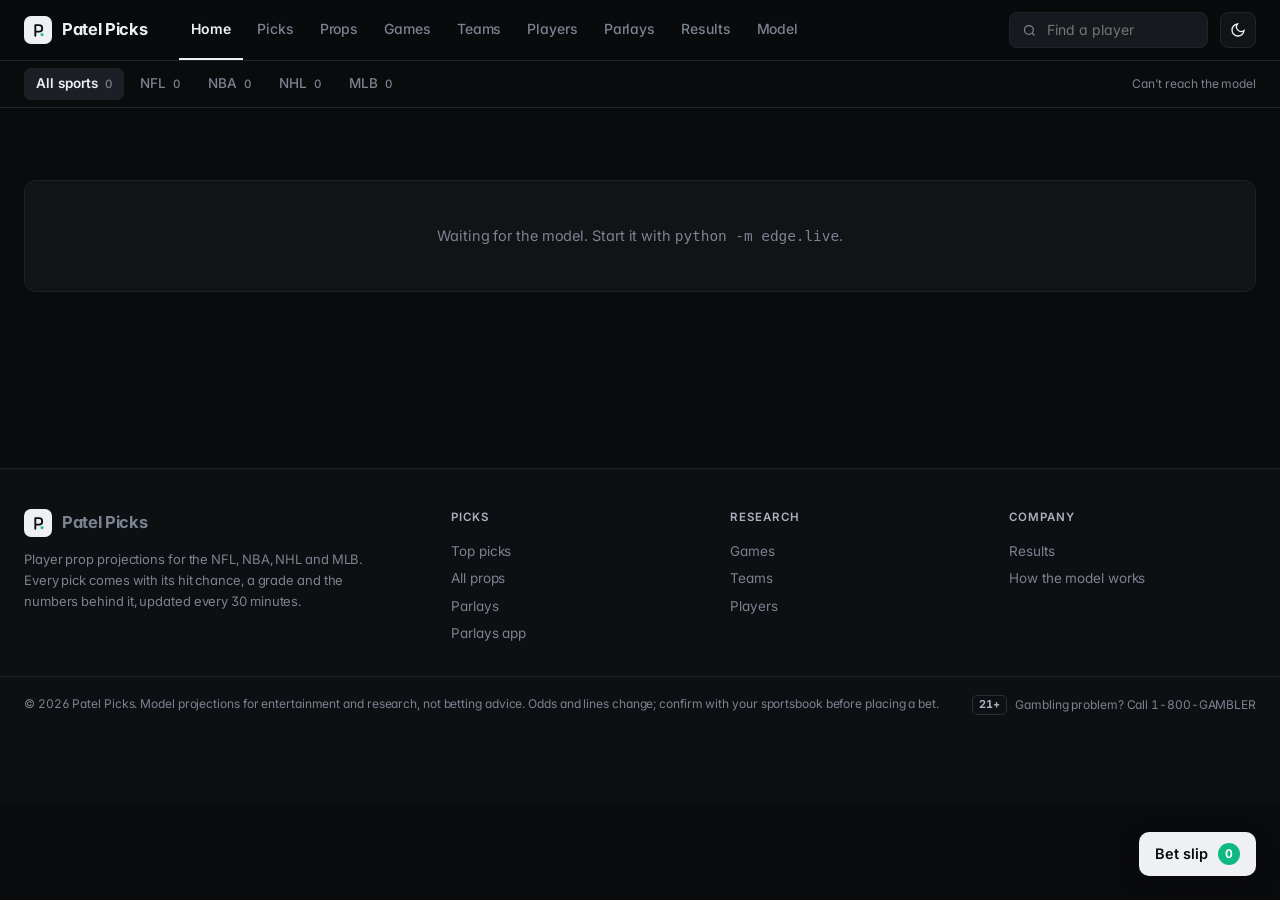
==== commit d524e991: "Second polish pass: brand mark, app icons, stat strip, status bar - New P monogram with an emerald d" ====
--- a/web/index.html
+++ b/web/index.html
@@ -17,7 +17,7 @@
 <meta name="apple-mobile-web-app-status-bar-style" content="black-translucent">
 <link rel="stylesheet" href="pwa.css">
 <script src="pwa.js" defer></script>
-<link rel="icon" href="data:image/svg+xml,%3Csvg xmlns='http://www.w3.org/2000/svg' viewBox='0 0 64 64'%3E%3Crect width='64' height='64' rx='14' fill='%230a0b0d'/%3E%3Cpath d='M14 44l14-14 9 9 14-18' fill='none' stroke='%2310b981' stroke-width='7' stroke-linecap='round' stroke-linejoin='round'/%3E%3C/svg%3E">
+<link rel="icon" href="data:image/svg+xml,%3Csvg xmlns='http://www.w3.org/2000/svg' viewBox='0 0 64 64'%3E%3Crect width='64' height='64' rx='14' fill='%230a0b0d'/%3E%3Cpath d='M22 50V14h14a11 11 0 0 1 0 22H22' fill='none' stroke='%23fff' stroke-width='7' stroke-linecap='round' stroke-linejoin='round'/%3E%3Ccircle cx='46' cy='47' r='5.5' fill='%2310b981'/%3E%3C/svg%3E">
 <link rel="preconnect" href="https://fonts.googleapis.com">
 <link href="https://fonts.googleapis.com/css2?family=Inter:wght@400;500;600;700;800;900&display=swap" rel="stylesheet">
 <style>
@@ -456,19 +456,53 @@
 }
 @media (max-width:1440px){.live{display:none}}
 @media (max-width:1180px){.gsearch input{width:110px}nav.main a{padding:0 9px}.hwrap{gap:20px}}
+/* ===== v6: product polish ===== */
+.brand .mk{background:var(--ink);color:var(--bg)} .brand .mk svg{width:17px;height:17px}
+.sbrow{max-width:1360px;margin:0 auto;display:flex;align-items:center;gap:16px;padding-right:24px}
+.sbrow .sbwrap{flex:1;min-width:0;max-width:none;margin:0}
+.sbrow .live{display:flex!important;align-items:center;font-size:12px;color:var(--muted);font-variant-numeric:tabular-nums;white-space:nowrap}
+@media (max-width:900px){.sbrow{padding-right:14px}.sbrow .live{display:none!important}}
+/* one stat strip instead of four boxes */
+.kpis{gap:0;background:var(--panel);border:1px solid var(--line);border-radius:12px;overflow:hidden;box-shadow:var(--shadow)}
+.kpis>.kpi{border:0;border-radius:0;box-shadow:none;background:none;padding:18px 22px}
+.kpis>.kpi+.kpi{border-left:1px solid var(--line)}
+.kpi .lbl{font-size:11px}
+.kpi .v{font-size:28px;margin-top:6px}
+@media (max-width:900px){.kpis>.kpi{padding:14px 16px}.kpis>.kpi:nth-child(odd){border-left:0}.kpis>.kpi:nth-child(n+3){border-top:1px solid var(--line)}.kpi .v{font-size:24px}}
+/* play of the day: player left, numbers right behind a divider */
+.potd{grid-template-columns:minmax(0,1.25fr) minmax(0,1fr);gap:0;padding:0}
+.potd-l{padding:24px 28px}
+.potd-r{padding:24px 28px;border-left:1px solid var(--line);gap:22px 28px;align-content:center;background:color-mix(in srgb,var(--panel2) 60%,transparent)}
+.potd-r .st .l{font-size:11px;margin-bottom:4px}
+@media (max-width:760px){.potd{grid-template-columns:1fr}.potd-l{padding:20px}.potd-r{border-left:0;border-top:1px solid var(--line);padding:18px 20px;grid-template-columns:1fr 1fr}.sec .sub{display:none}.sec h2{font-size:18px}}
+/* list headers: colored dot instead of a repeated OVER/UNDER badge */
+.listhd .badge{display:none}
+.listhd h3{display:flex;align-items:center;gap:9px;font-size:16px}
+.listhd:has(.badge.over) h3::before,.listhd:has(.badge.under) h3::before{content:"";width:8px;height:8px;border-radius:50%;background:var(--good)}
+.listhd:has(.badge.under) h3::before{background:var(--bad)}
+.phead{font-size:10.5px;letter-spacing:.07em;background:var(--panel)}
+.prow{transition:background .12s}
+.sec{margin-top:44px}
+.sec h2{font-size:19px}
+.sec .sub{font-size:13.5px}
+.dayhd{font-size:14px;font-weight:650}
+/* calmer secondary chips */
+.tag.q{background:none;box-shadow:inset 0 0 0 1px color-mix(in srgb,var(--warn) 45%,transparent)}
+.notice,.info{font-size:13px}
+.side.over,.side.under{white-space:nowrap;display:inline-block}
 </style>
 </head>
 <body>
 <header><div class="hwrap">
-  <a class="brand" href="#/" aria-label="Patel Picks home"><span class="mk"><svg viewBox="0 0 24 24" fill="none" stroke="currentColor" stroke-width="3" stroke-linecap="round" stroke-linejoin="round"><path d="M4 17l6-6 4 4 6-8"/></svg></span><span>Patel Picks</span></a>
+  <a class="brand" href="#/" aria-label="Patel Picks home"><span class="mk"><svg viewBox="0 0 24 24" fill="none"><path d="M7.5 19.5v-15h5.25a4.5 4.5 0 0 1 0 9H7.5" stroke="currentColor" stroke-width="2.6" stroke-linecap="round" stroke-linejoin="round"/><circle cx="17" cy="18" r="2.1" fill="#10b981"/></svg></span><span>Patel Picks</span></a>
   <nav class="main" id="nav"></nav>
-  <div class="hright"><label class="gsearch"><svg width="15" height="15" viewBox="0 0 24 24" fill="none" stroke="currentColor" stroke-width="2"><circle cx="11" cy="11" r="7"/><path d="M20 20l-4-4"/></svg><input id="gq" placeholder="Find a player" autocomplete="off"></label><span class="live" id="live"></span>
+  <div class="hright"><label class="gsearch"><svg width="15" height="15" viewBox="0 0 24 24" fill="none" stroke="currentColor" stroke-width="2"><circle cx="11" cy="11" r="7"/><path d="M20 20l-4-4"/></svg><input id="gq" placeholder="Find a player" autocomplete="off"></label>
     <button class="icon-btn" id="theme" aria-label="Toggle light and dark"><svg width="16" height="16" viewBox="0 0 24 24" fill="none" stroke="currentColor" stroke-width="2"><path d="M21 12.8A9 9 0 1 1 11.2 3a7 7 0 0 0 9.8 9.8z"/></svg></button></div>
 </div></header>
-<div class="sub-bar"><div class="sbwrap" id="sports"></div></div>
+<div class="sub-bar"><div class="sbrow"><div class="sbwrap" id="sports"></div><span class="live" id="live"></span></div></div>
 <main id="main"></main>
 <footer class="site"><div class="fwrap">
-  <div><a class="brand" href="#/"><span class="mk"><svg viewBox="0 0 24 24" fill="none" stroke="currentColor" stroke-width="3" stroke-linecap="round" stroke-linejoin="round"><path d="M4 17l6-6 4 4 6-8"/></svg></span><span>Patel Picks</span></a><p>Player prop projections for the NFL, NBA, NHL and MLB. Every pick comes with its hit chance, a grade and the numbers behind it, updated every 30 minutes.</p></div>
+  <div><a class="brand" href="#/"><span class="mk"><svg viewBox="0 0 24 24" fill="none"><path d="M7.5 19.5v-15h5.25a4.5 4.5 0 0 1 0 9H7.5" stroke="currentColor" stroke-width="2.6" stroke-linecap="round" stroke-linejoin="round"/><circle cx="17" cy="18" r="2.1" fill="#10b981"/></svg></span><span>Patel Picks</span></a><p>Player prop projections for the NFL, NBA, NHL and MLB. Every pick comes with its hit chance, a grade and the numbers behind it, updated every 30 minutes.</p></div>
   <div class="fcol"><h4>Picks</h4><a href="#/picks">Top picks</a><a href="#/props">All props</a><a href="#/parlays">Parlays</a><a href="parlay/">Parlays app</a></div>
   <div class="fcol"><h4>Research</h4><a href="#/games">Games</a><a href="#/teams">Teams</a><a href="#/players">Players</a></div>
   <div class="fcol"><h4>Company</h4><a href="#/results">Results</a><a href="#/model">How the model works</a></div>
